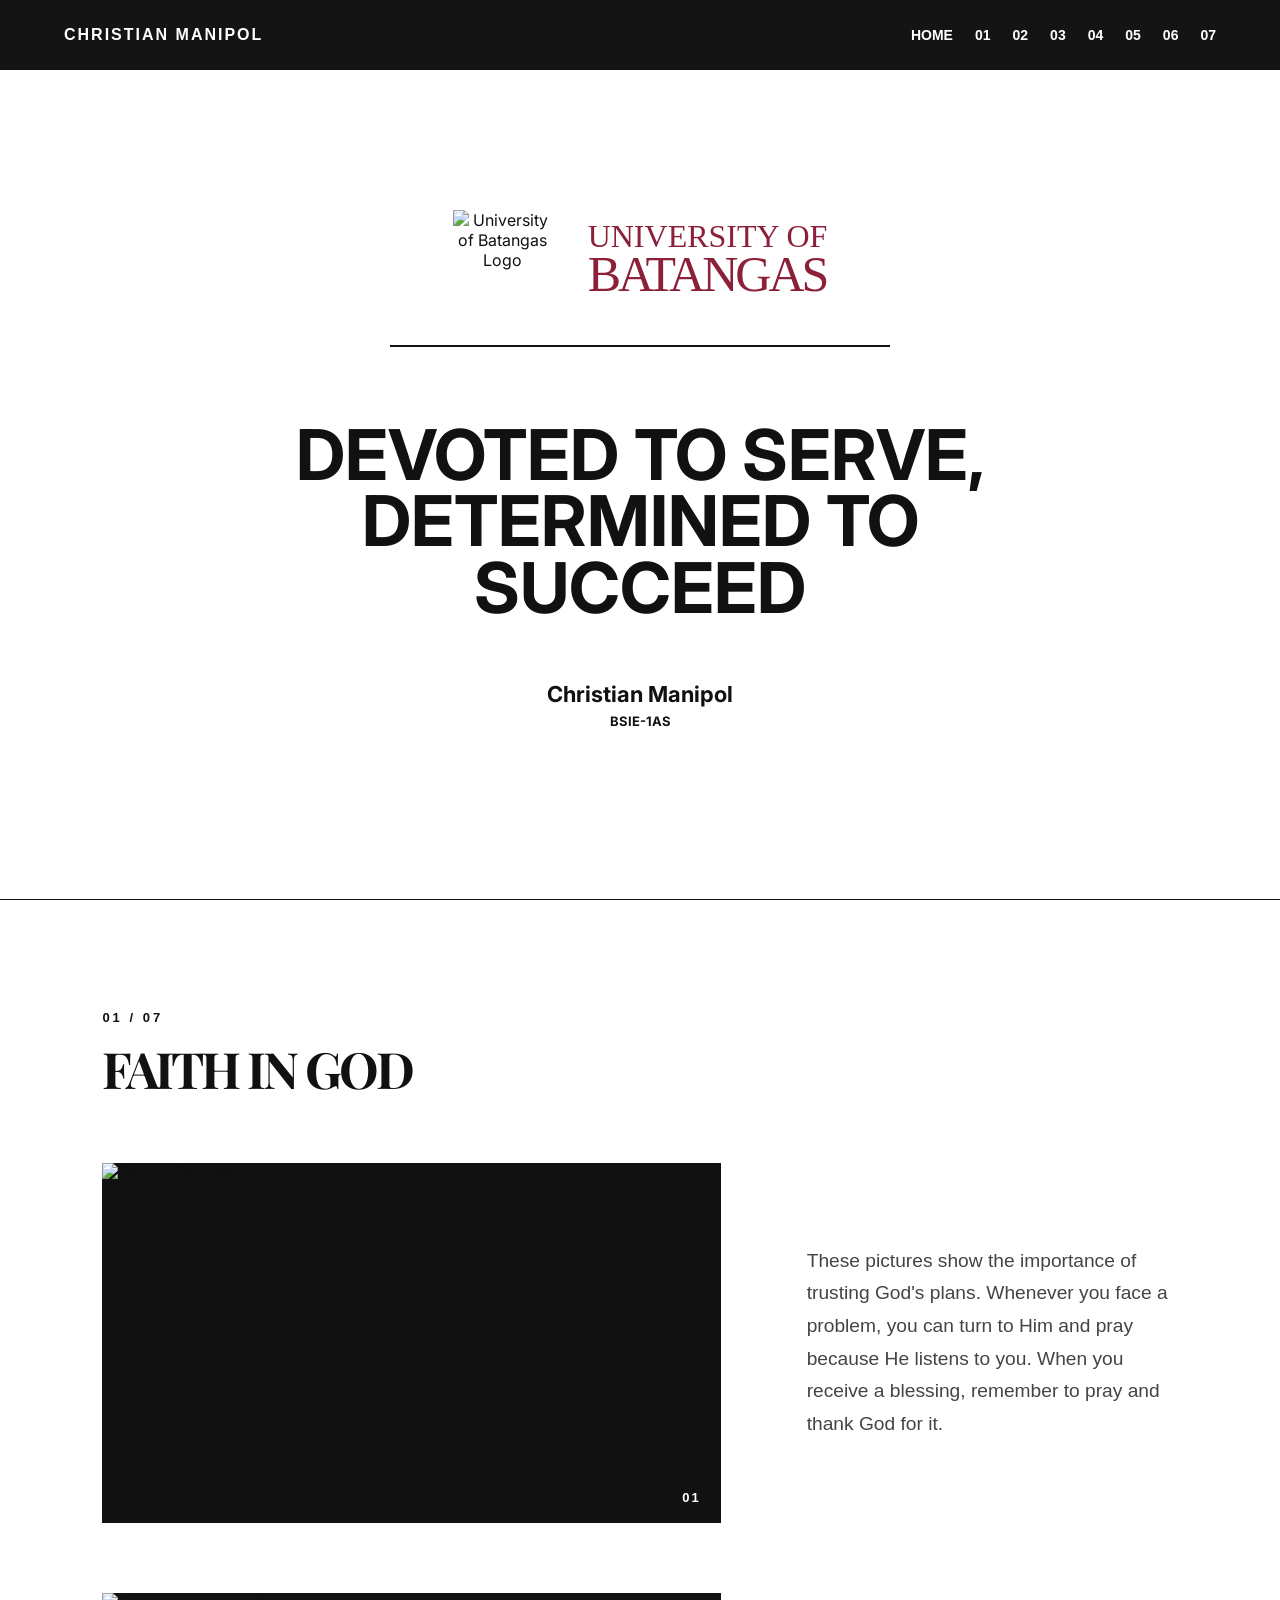
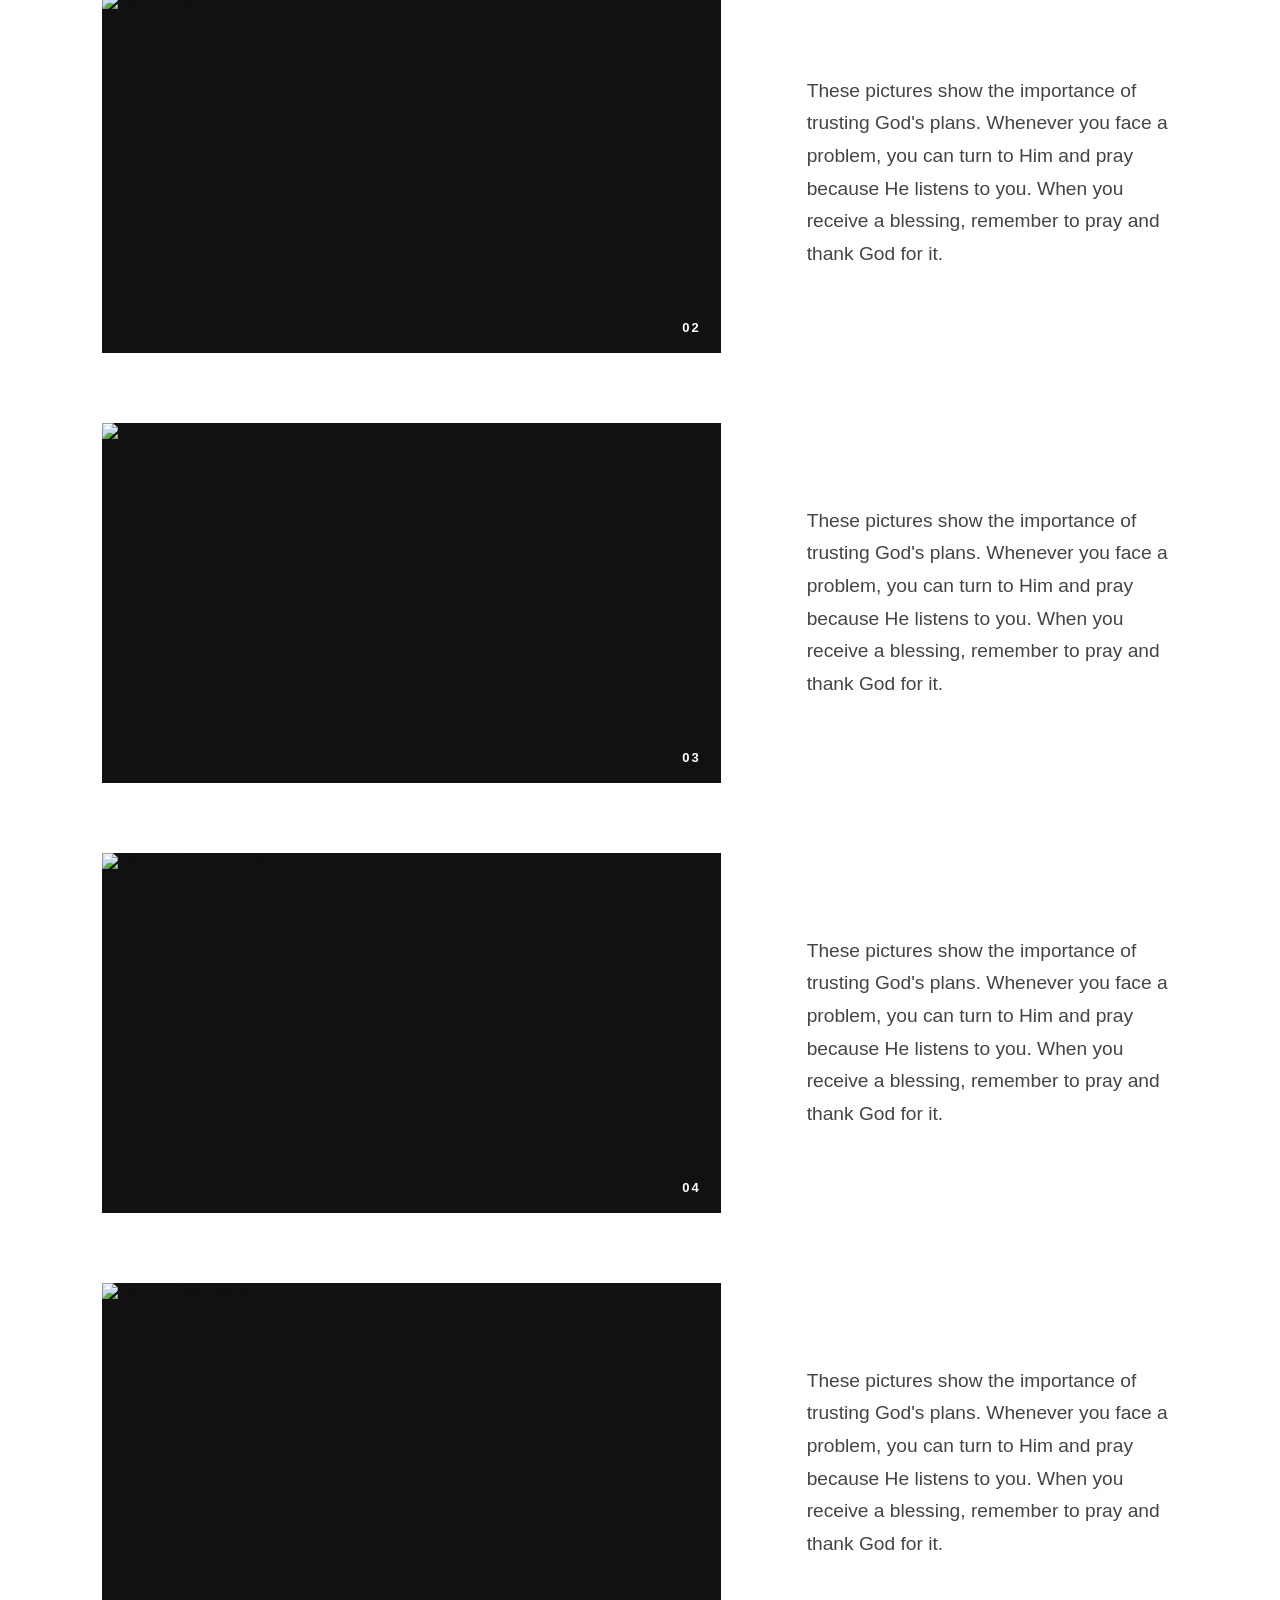
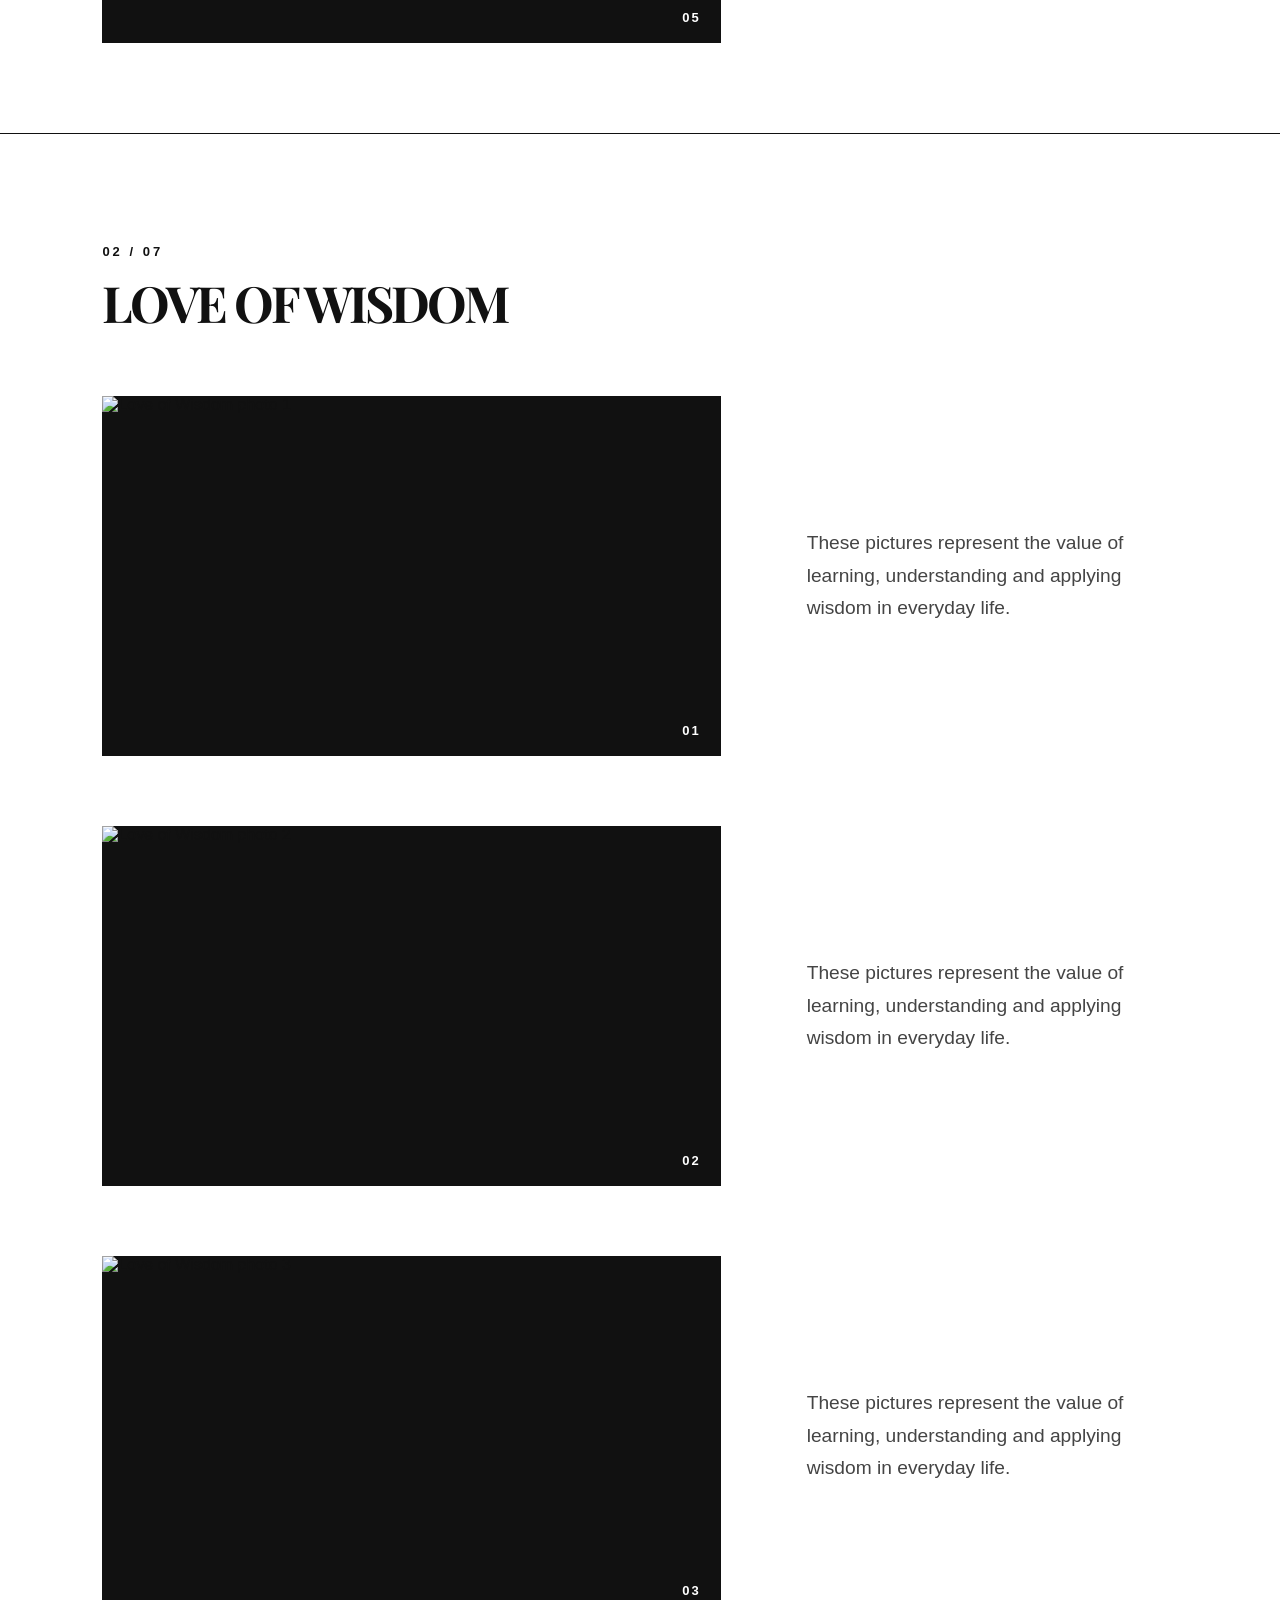
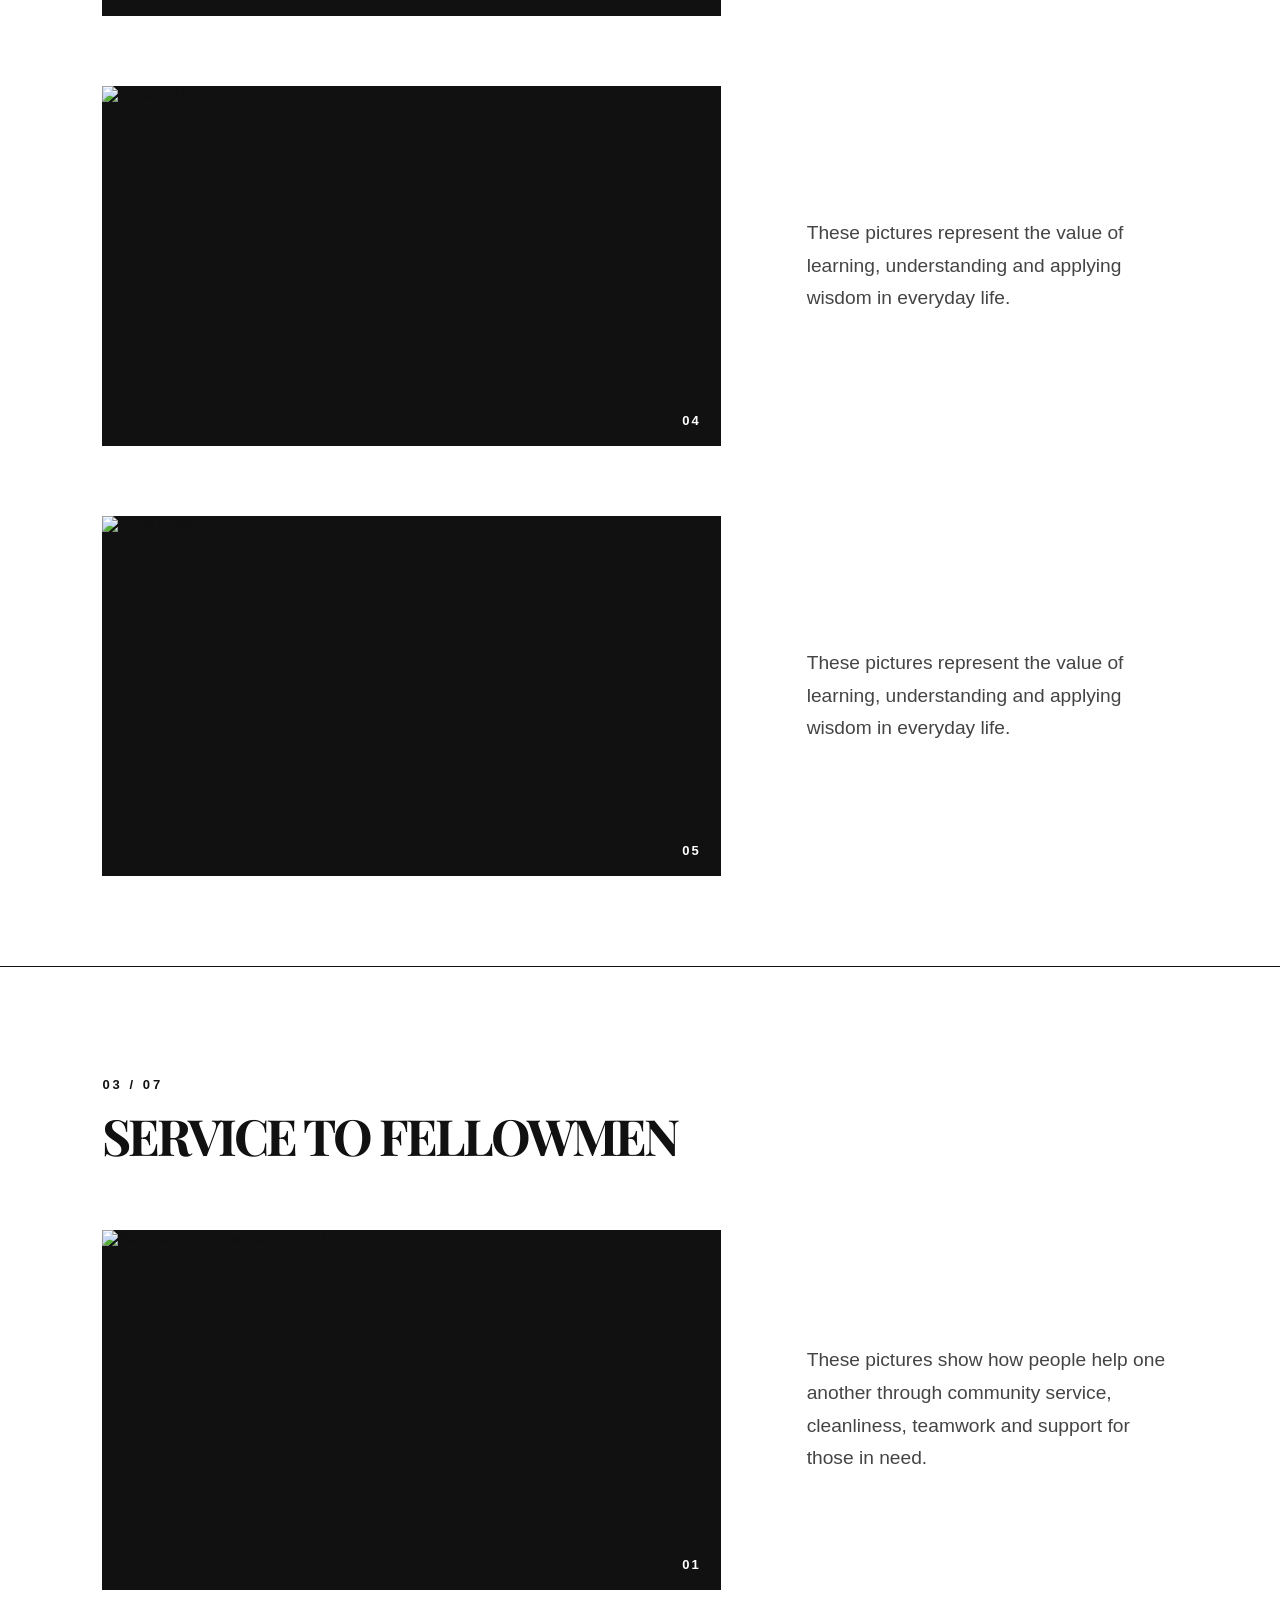
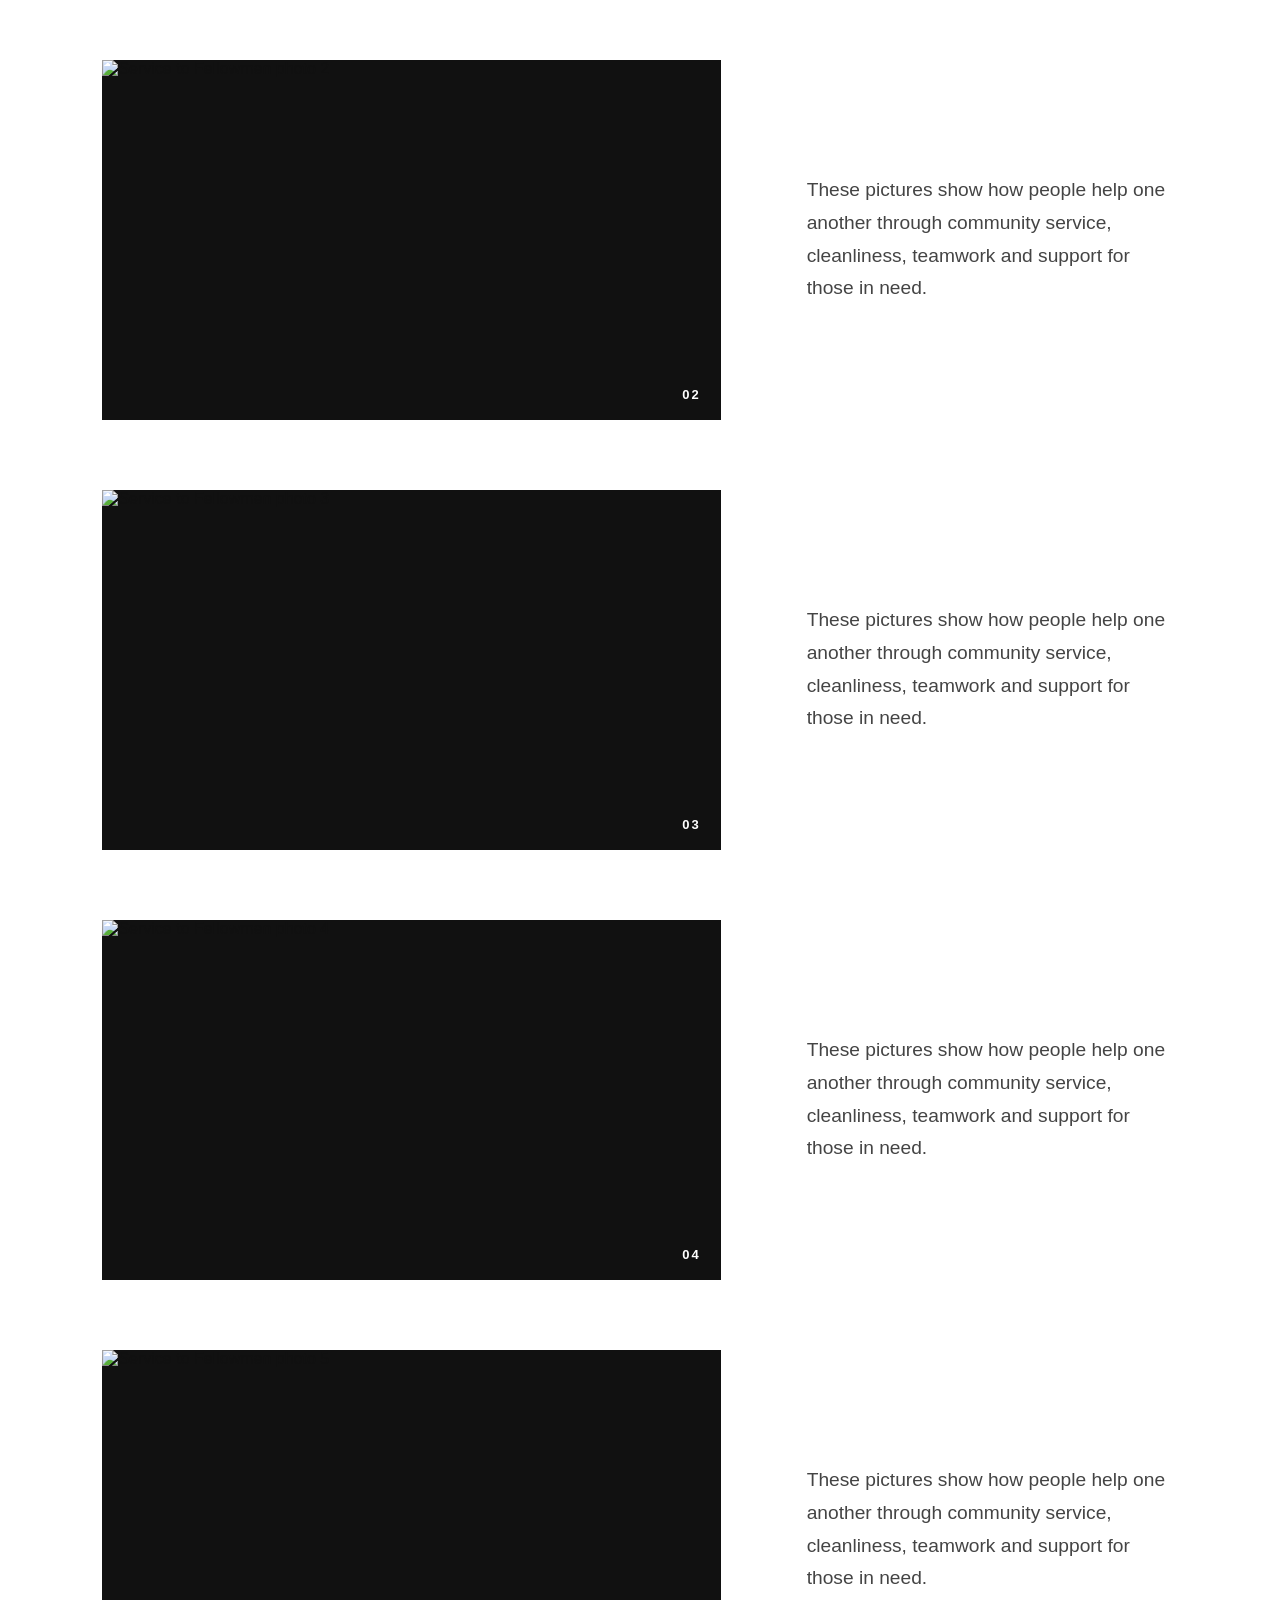
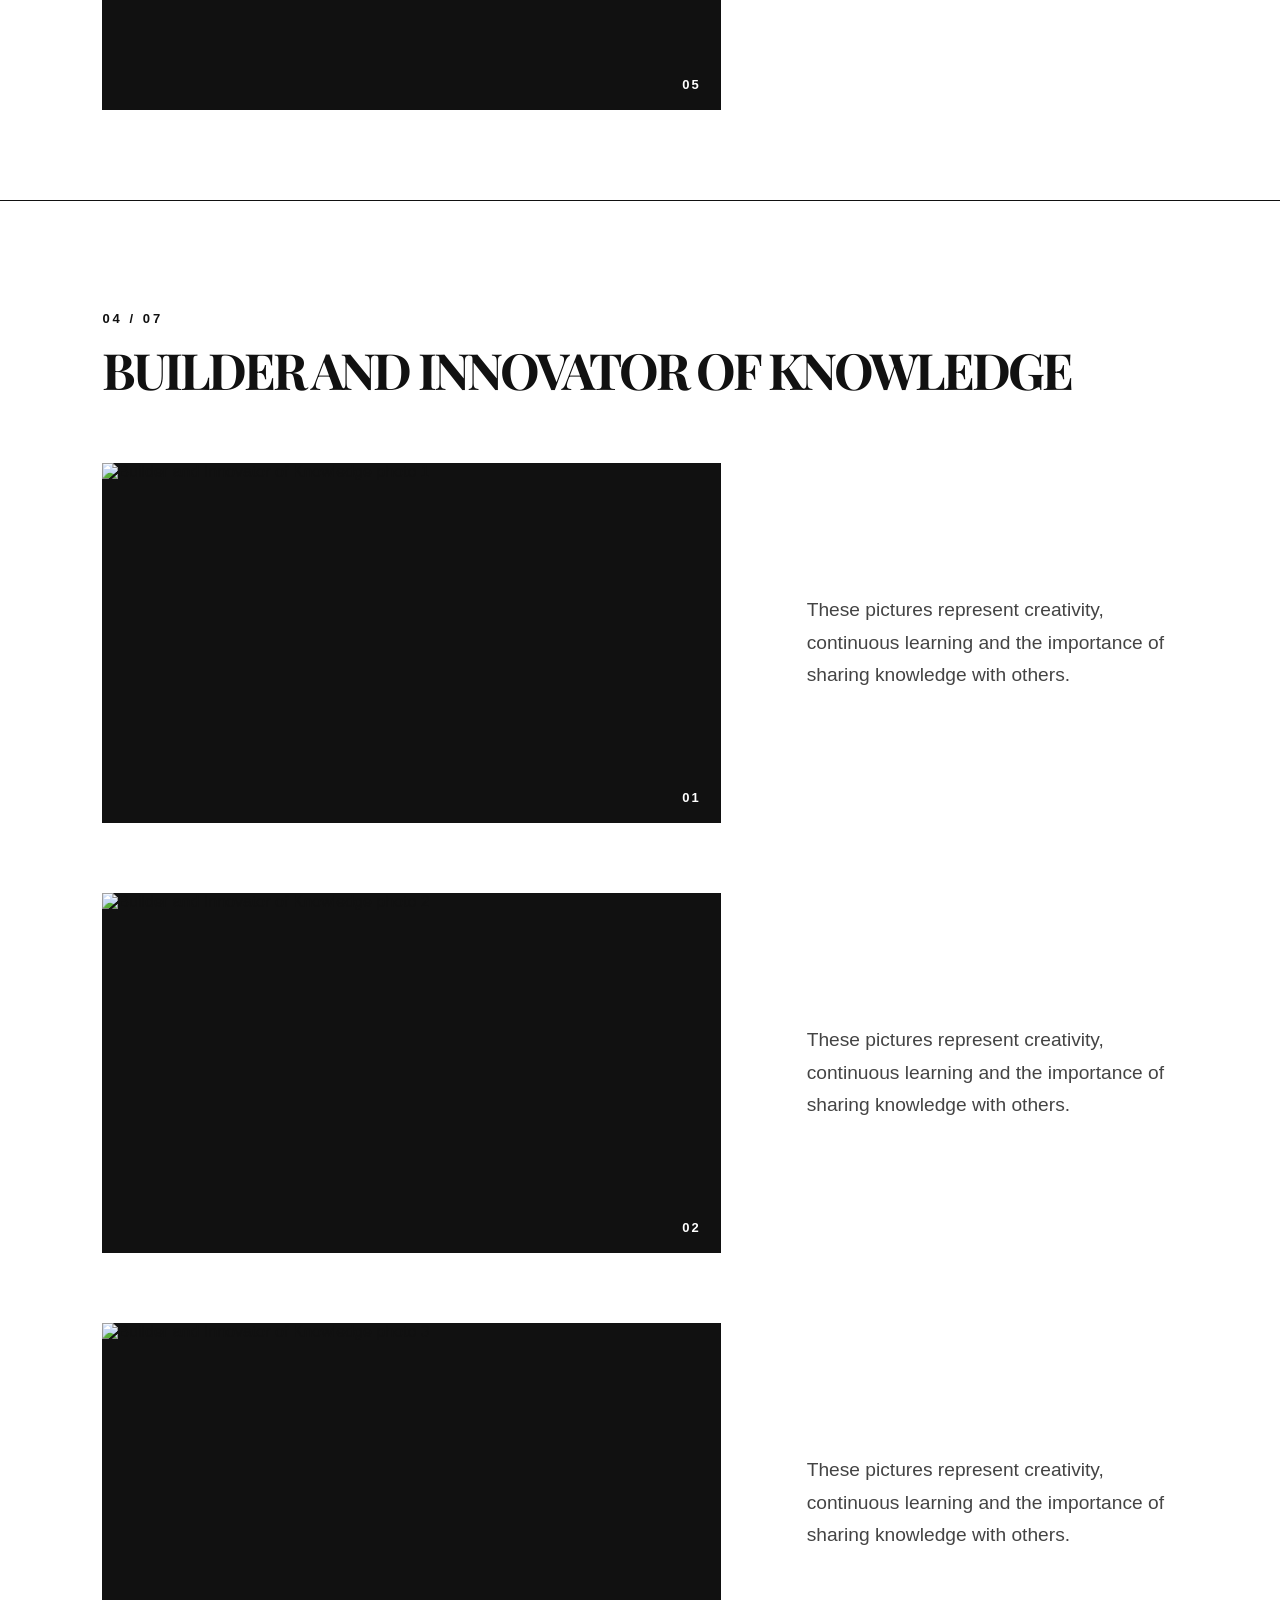
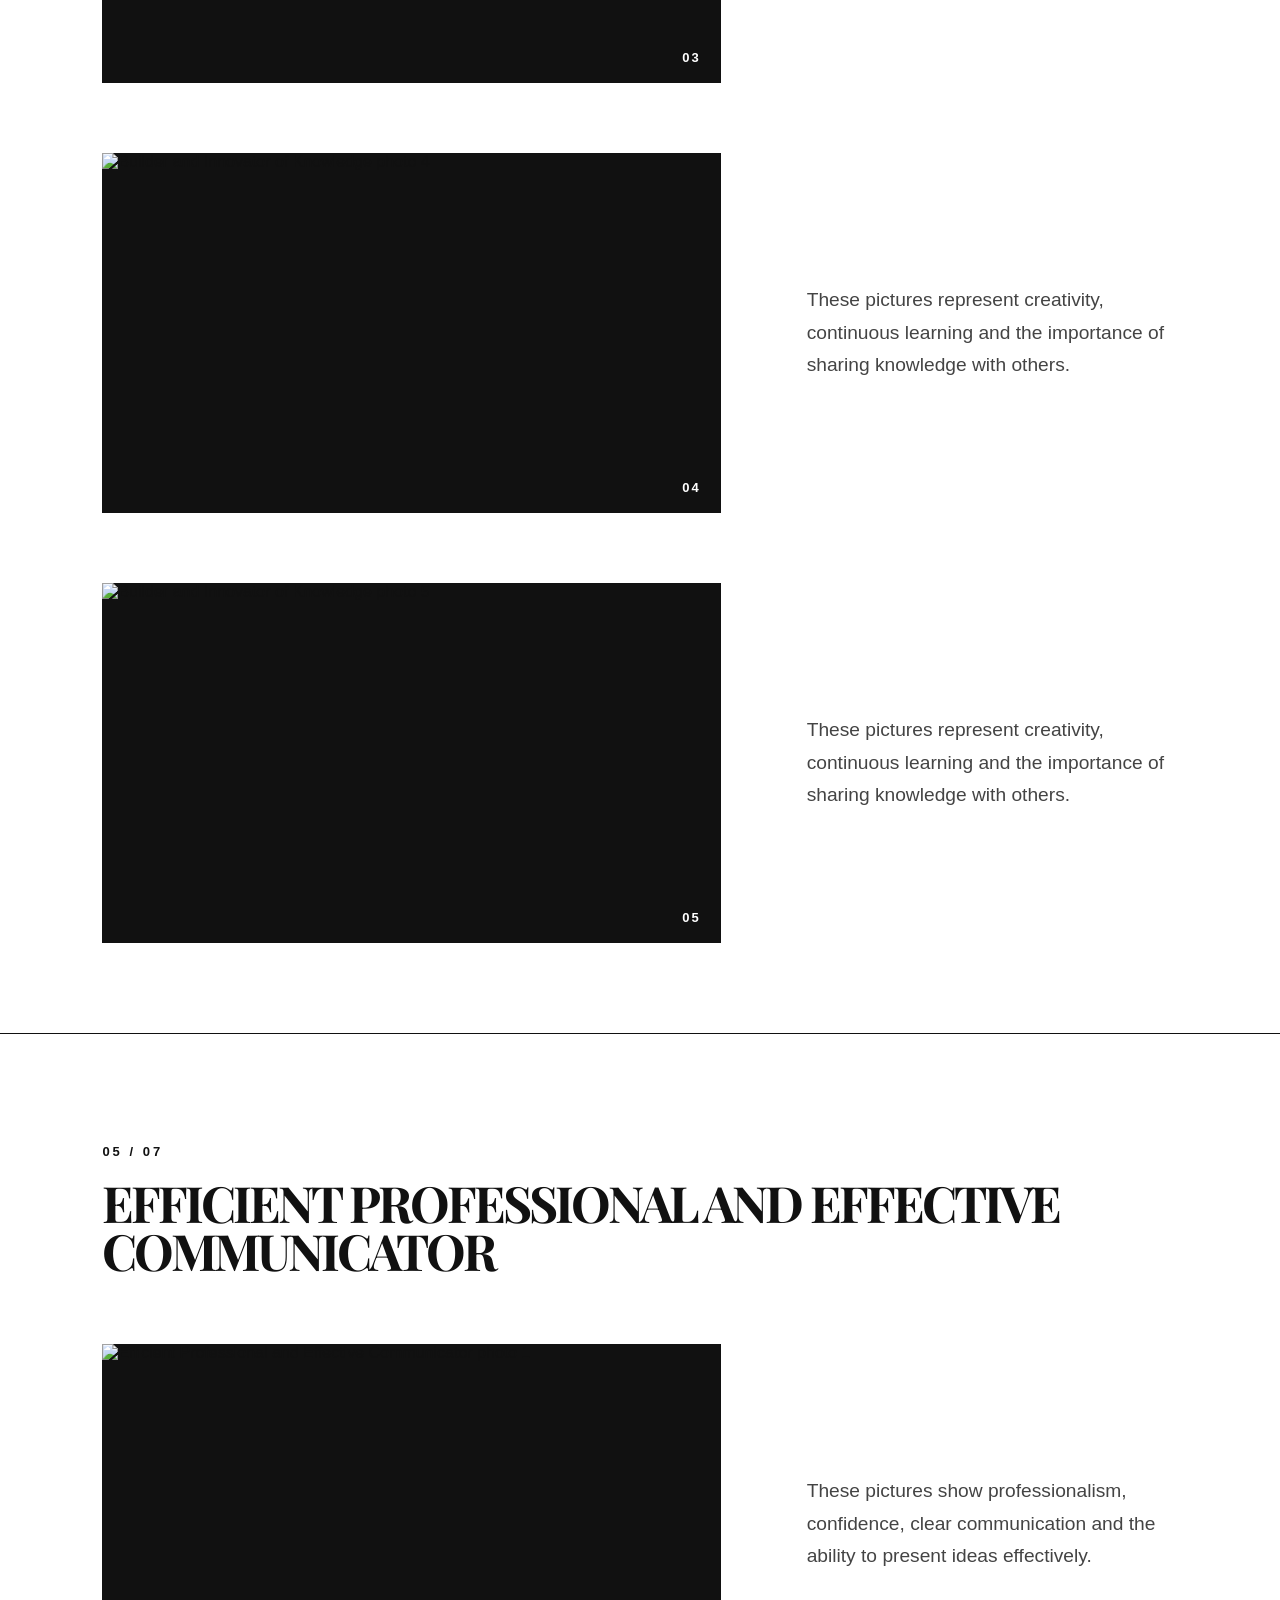
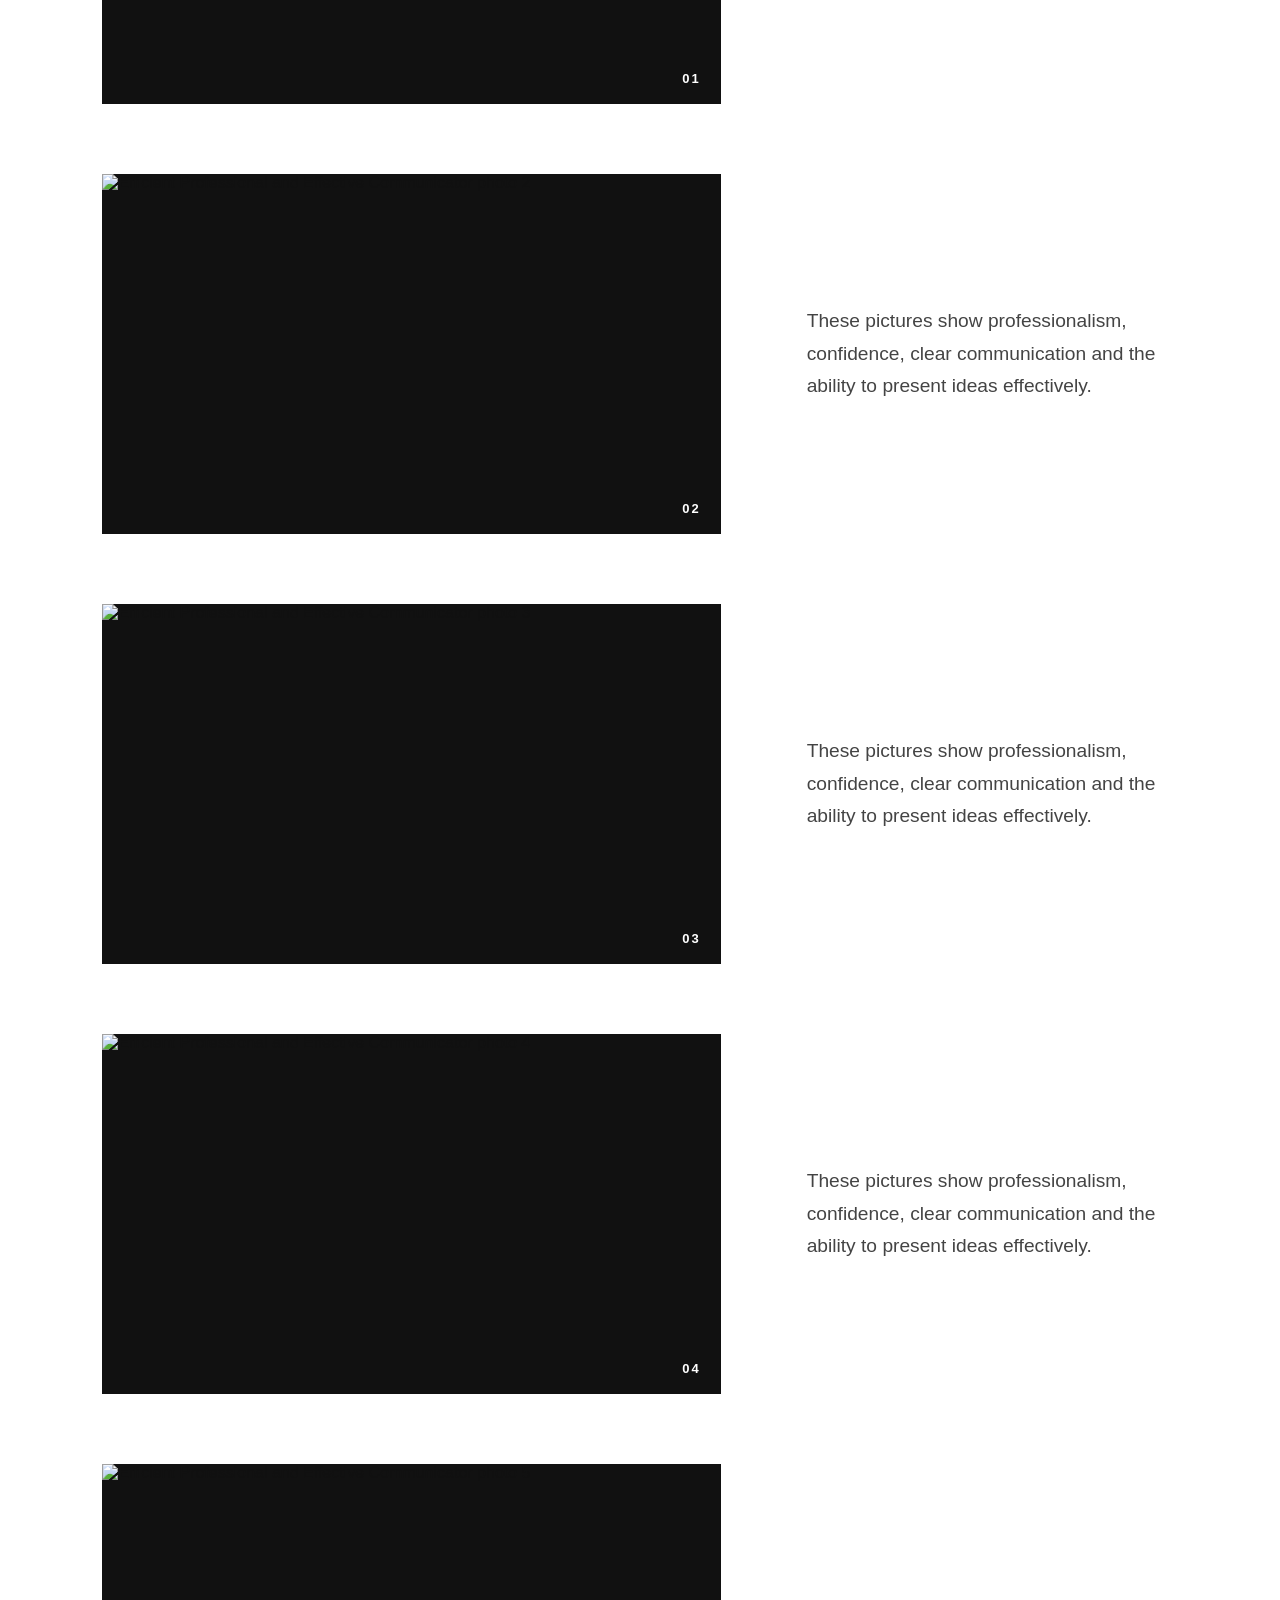
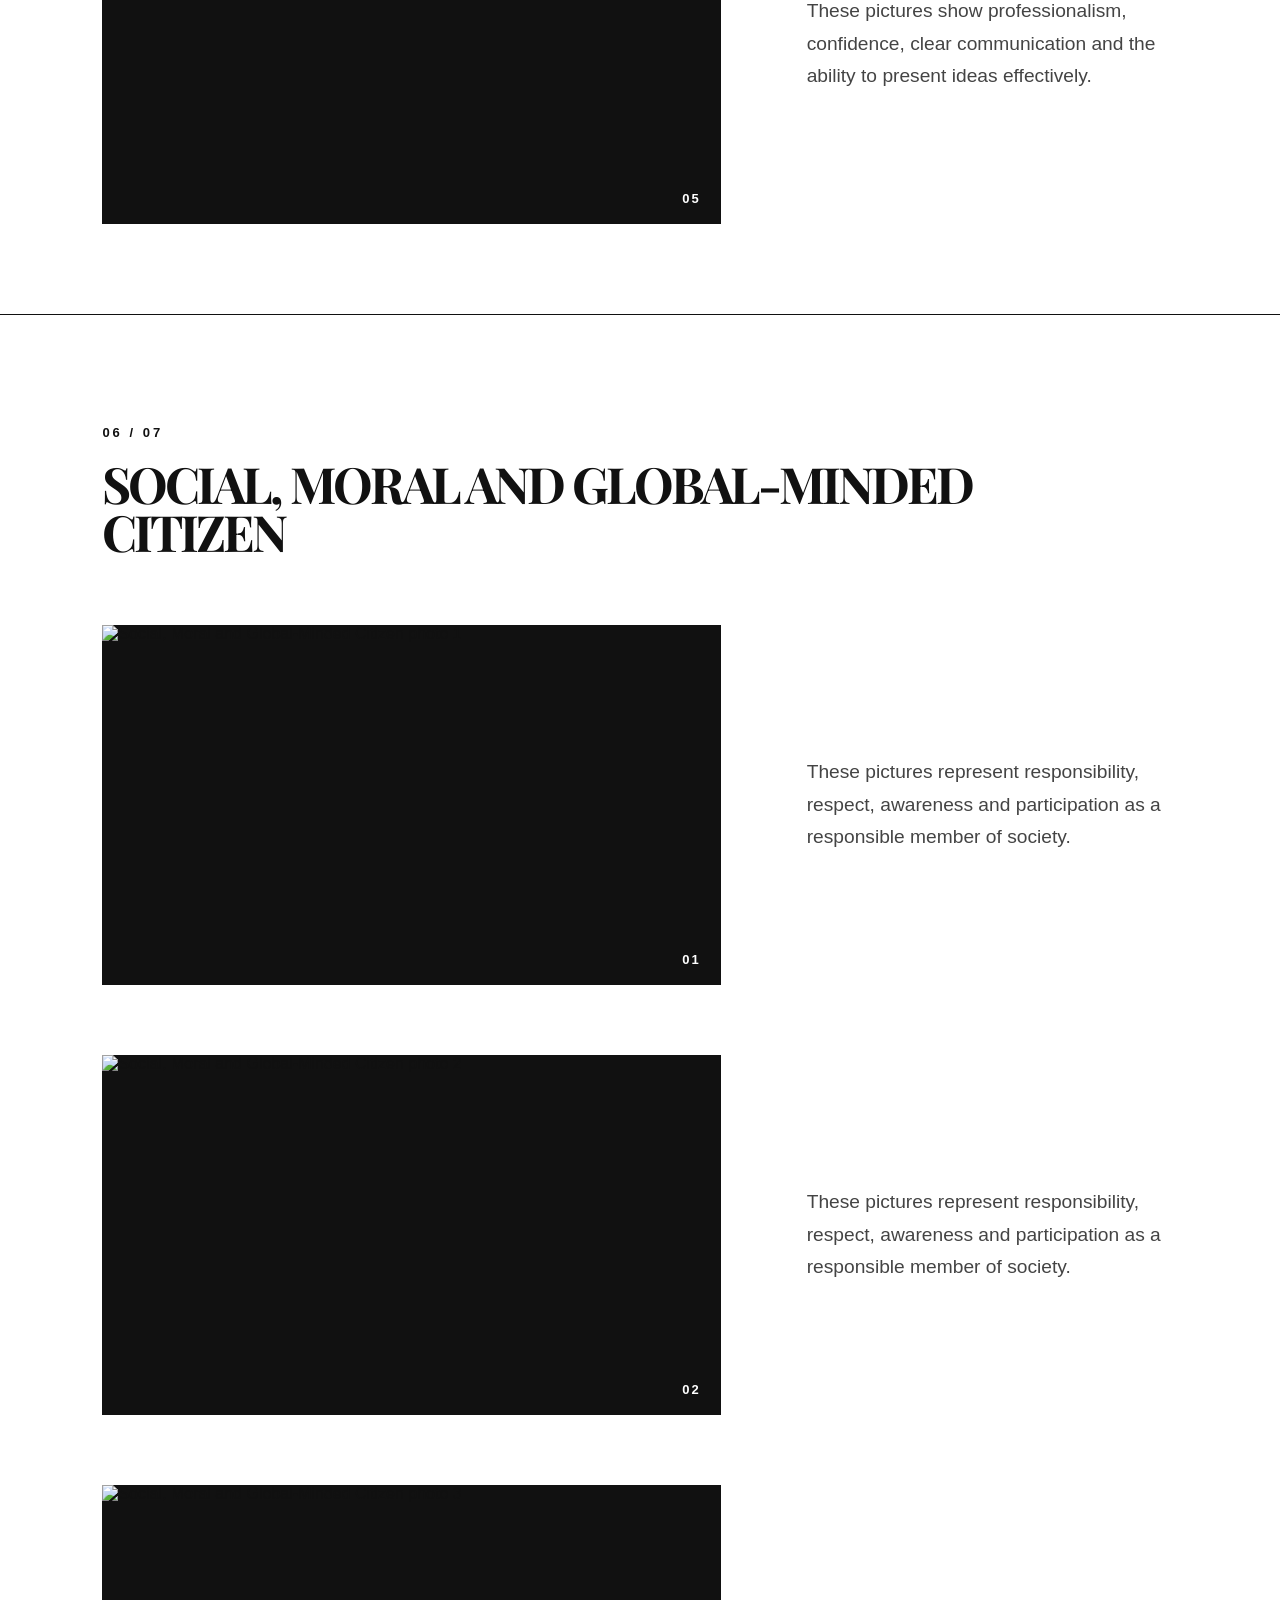
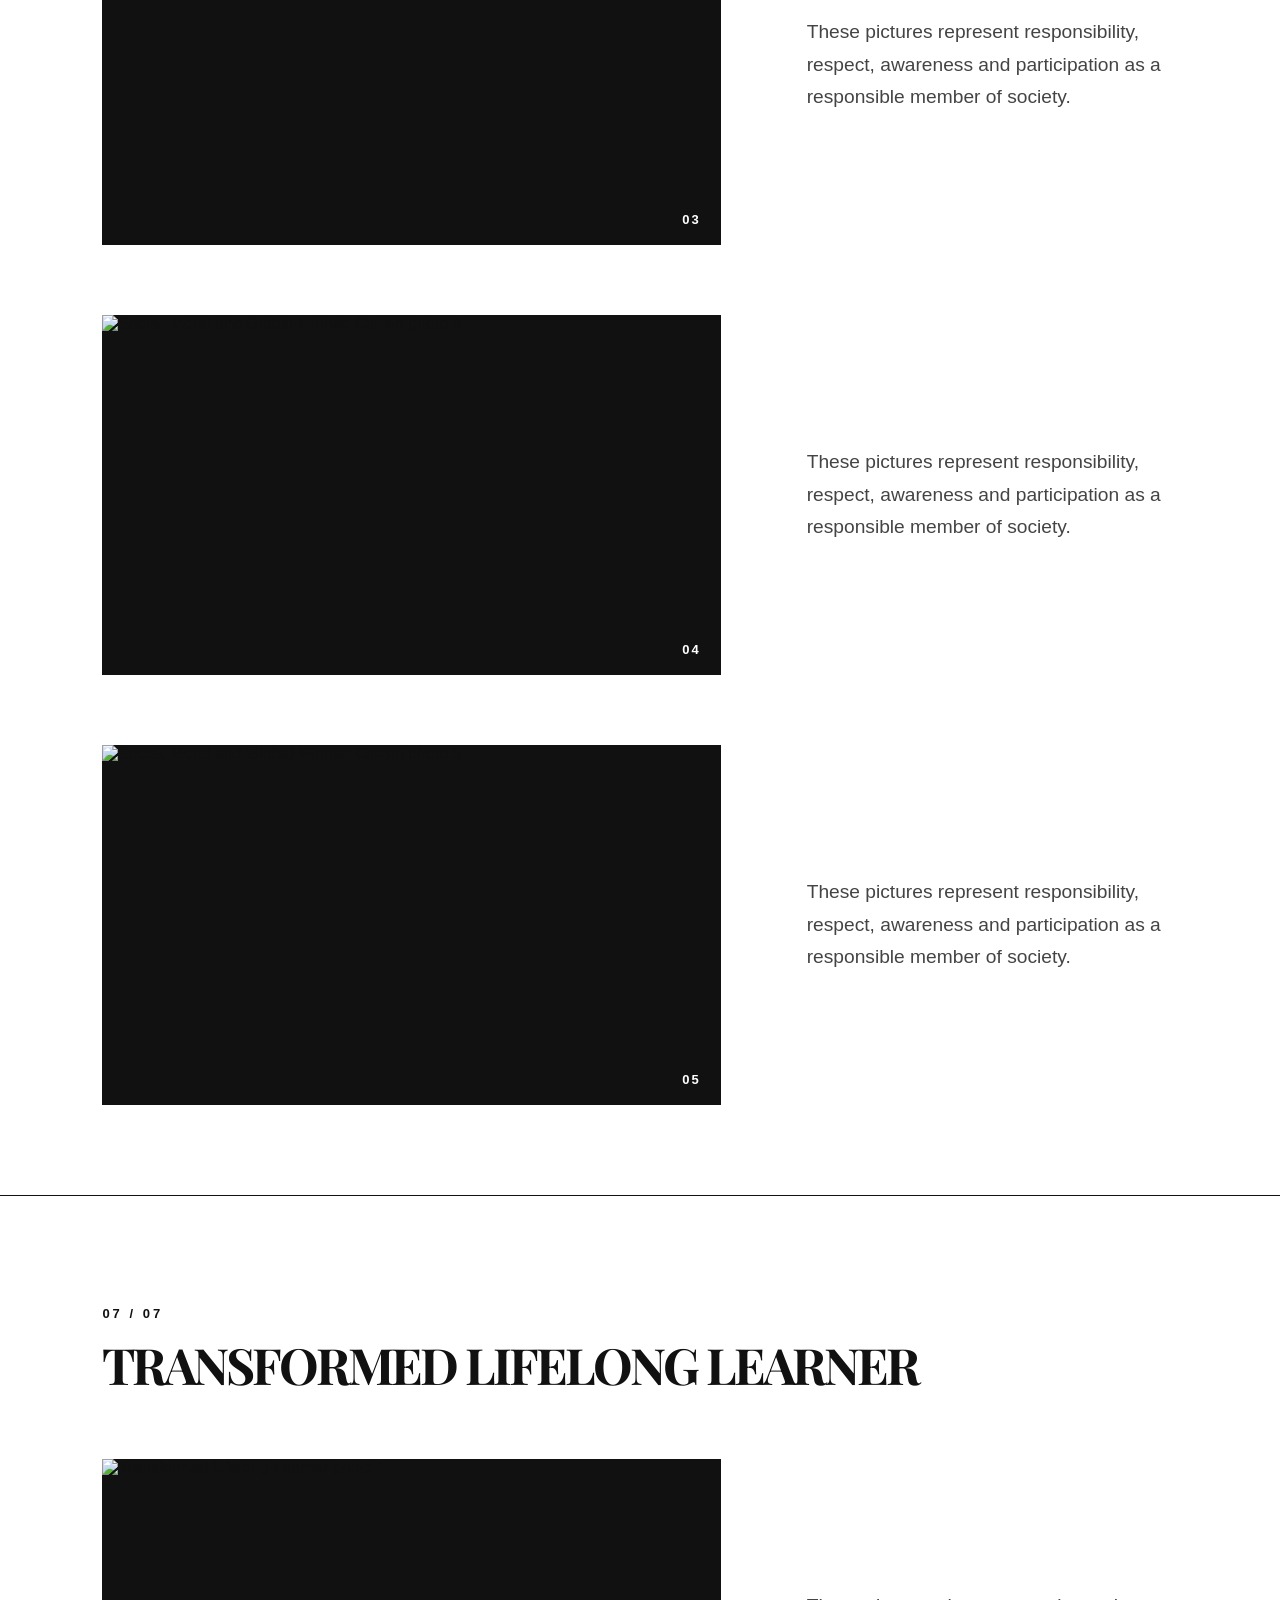
==== index.html @ 1f27281b "Add files via upload" ====
<!DOCTYPE html>
<html lang="en">
<head>
    <meta charset="UTF-8">
    <meta name="viewport" content="width=device-width, initial-scale=1.0">
    <title>Christian Manipol</title>
    <link rel="stylesheet" href="styles.css">
    <link href="https://fonts.googleapis.com/css2?family=Inter:wght@300;400;500;600;700;800&family=Playfair+Display:wght@400;600;700&display=swap" rel="stylesheet">
</head>

<body>
    <nav class="navbar">
        <div class="logo">CHRISTIAN MANIPOL</div>
        <ul class="nav-links">
            <li><a href="#home">HOME</a></li>
            <li><a href="#works">01</a></li>
            <li><a href="#branding">02</a></li>
            <li><a href="#digital">03</a></li>
            <li><a href="#social">04</a></li>
            <li><a href="#posters">05</a></li>
            <li><a href="#photo">06</a></li>
            <li><a href="#final">07</a></li>
        </ul>
    </nav>

    <section class="cover-page" id="home">
        <div class="cover-content">
            <div class="school-brand">
                <img src="https://uploads.onecompiler.io/44xkjdnrb/44xkq8fme/UB%20-%20Copy.png"
                     alt="University of Batangas Logo"
                     class="cover-logo">
                <div class="university-name">
                    <div class="university-of">UNIVERSITY OF</div>
                    <div class="batangas">BATANGAS</div>
                </div>
            </div>

            <div class="cover-line"></div>

            <p class="cover-tagline">DEVOTED TO SERVE, DETERMINED TO SUCCEED</p>
            <h2 class="cover-name">Christian Manipol</h2>
            <p class="cover-course">BSIE-1AS</p>
        </div>
    </section>

    <main id="portfolio"></main>

    <footer>
        <h2>DEVOTED TO SERVE,<br>DETERMINED TO SUCCEED</h2>
        <p>CHRISTIAN MANIPOL · BSIE-1AS</p>
        <p>UNIVERSITY OF BATANGAS</p>
    </footer>

    <script>
        const sections = [
            {
                id: "works",
                number: "01 / 07",
                title: "Faith in God",
                description: "These pictures show the importance of trusting God's plans. Whenever you face a problem, you can turn to Him and pray because He listens to you. When you receive a blessing, remember to pray and thank God for it."
            },
            {
                id: "branding",
                number: "02 / 07",
                title: "Love of Wisdom",
                description: "These pictures represent the value of learning, understanding and applying wisdom in everyday life."
            },
            {
                id: "digital",
                number: "03 / 07",
                title: "Service to Fellowmen",
                description: "These pictures show how people help one another through community service, cleanliness, teamwork and support for those in need."
            },
            {
                id: "social",
                number: "04 / 07",
                title: "Builder and Innovator of Knowledge",
                description: "These pictures represent creativity, continuous learning and the importance of sharing knowledge with others."
            },
            {
                id: "posters",
                number: "05 / 07",
                title: "Efficient Professional and Effective Communicator",
                description: "These pictures show professionalism, confidence, clear communication and the ability to present ideas effectively."
            },
            {
                id: "photo",
                number: "06 / 07",
                title: "Social, Moral and Global-Minded Citizen",
                description: "These pictures represent responsibility, respect, awareness and participation as a responsible member of society."
            },
            {
                id: "final",
                number: "07 / 07",
                title: "Transformed Lifelong Learner",
                description: "These pictures show personal growth, adaptability and the willingness to continue learning throughout life."
            }
        ];

        const imageSets = {
            works: [
                "https://uploads.onecompiler.io/44xkjdnrb/44xkq8fme/FIG.jpg",
                "https://uploads.onecompiler.io/44xkjdnrb/44xkq8fme/FIG2.jpg",
                "https://uploads.onecompiler.io/44xkjdnrb/44xkq8fme/FIG3.jpg",
                "https://uploads.onecompiler.io/44xkjdnrb/44xkq8fme/FIG1.jpg",
                "https://uploads.onecompiler.io/44xkjdnrb/44xkq8fme/FIG4.jpg"            ],
            branding: [
                "https://uploads.onecompiler.io/44xkjdnrb/44xkq8fme/BI3.jpg",
                "https://uploads.onecompiler.io/44xkjdnrb/44xkq8fme/2.jpg",
                "https://uploads.onecompiler.io/44xkjdnrb/44xkq8fme/4.jpg",
                "https://uploads.onecompiler.io/44xkjdnrb/44xkq8fme/BI.jpg",
                "https://uploads.onecompiler.io/44xkjdnrb/44xkq8fme/BI2.jpg"
            ],
            digital: [
                "https://uploads.onecompiler.io/44xkjdnrb/44xkq8fme/STF2.jpg",
                "https://uploads.onecompiler.io/44xkjdnrb/44xkq8fme/STF4.jpg",
                "https://uploads.onecompiler.io/44xkjdnrb/44xkq8fme/STF3.jpg",
                "https://uploads.onecompiler.io/44xkjdnrb/44xkq8fme/STF1.jpg",
                "https://uploads.onecompiler.io/44xkjdnrb/44xkq8fme/STF.jpg"
            ],
            social: [
                "https://uploads.onecompiler.io/44xkjdnrb/44xkq8fme/4.jpg",
                "https://uploads.onecompiler.io/44xkjdnrb/44xkq8fme/2.jpg",
                "https://uploads.onecompiler.io/44xkjdnrb/44xkq8fme/1.jpg",
                "https://uploads.onecompiler.io/44xkjdnrb/44xkq8fme/EPEC1.jpg",
                "https://uploads.onecompiler.io/44xkjdnrb/44xkq8fme/EPEC2.jpg"
            ],
            posters: [
                "https://uploads.onecompiler.io/44xkjdnrb/44xkq8fme/2.jpg",
                "https://uploads.onecompiler.io/44xkjdnrb/44xkq8fme/3.jpg",
                "https://uploads.onecompiler.io/44xkjdnrb/44xkq8fme/6.jpg",
                "https://uploads.onecompiler.io/44xkjdnrb/44xkq8fme/4.jpg",
                "https://uploads.onecompiler.io/44xkjdnrb/44xkq8fme/BI.jpg"
            ],
            photo: [
                "https://uploads.onecompiler.io/44xkjdnrb/44xkq8fme/EPEC2.jpg",
                "https://uploads.onecompiler.io/44xkjdnrb/44xkq8fme/1.jpg",
                "https://uploads.onecompiler.io/44xkjdnrb/44xkq8fme/2.jpg",
                "https://uploads.onecompiler.io/44xkjdnrb/44xkq8fme/6.jpg",
                "https://uploads.onecompiler.io/44xkjdnrb/44xkq8fme/BI.jpg"
            ],
            final: [
                "https://uploads.onecompiler.io/44xkjdnrb/44xkq8fme/EPEC1.jpg",
                "https://uploads.onecompiler.io/44xkjdnrb/44xkq8fme/BI2.jpg",
                "https://uploads.onecompiler.io/44xkjdnrb/44xkq8fme/EPEC2.jpg",
                "https://uploads.onecompiler.io/44xkjdnrb/44xkq8fme/BI4.jpg",
                "https://uploads.onecompiler.io/44xkjdnrb/44xkq8fme/1.jpg"
            ]
        };

        const portfolio = document.getElementById("portfolio");

        sections.forEach(section => {
            const portfolioSection = document.createElement("section");
            portfolioSection.className = "portfolio-section";
            portfolioSection.id = section.id;

            const projects = imageSets[section.id].map((image, index) => `
                <article class="project-row">
                    <div class="project-image">
                        <img src="${image}" alt="${section.title} photo ${index + 1}">
                        <span class="project-number">${String(index + 1).padStart(2, "0")}</span>
                    </div>

                    <div class="project-description">
                        <p>${section.description}</p>
                    </div>
                </article>
            `).join("");

            portfolioSection.innerHTML = `
                <header class="section-header">
                    <div class="section-number">${section.number}</div>
                    <h1 class="section-title">${section.title}</h1>
                </header>
                <div class="project-list">${projects}</div>
            `;

            portfolio.appendChild(portfolioSection);
        });

        const animatedElements = document.querySelectorAll(
            ".cover-page, .portfolio-section, footer"
        );

        const observer = new IntersectionObserver(entries => {
            entries.forEach(entry => {
                entry.target.classList.toggle("show", entry.isIntersecting);
            });
        }, { threshold: 0.15 });

        animatedElements.forEach(element => observer.observe(element));
    </script>
</body>
</html>
---- styles.css ----
* {
    box-sizing: border-box;
    margin: 0;
    padding: 0;
}

html {
    scroll-behavior: smooth;
}

body {
    font-family: "Trebuchet MS", Arial, sans-serif;
    background: #fff;
    color: #111;
    overflow-x: hidden;
}

.navbar {
    position: fixed;
    top: 0;
    left: 0;
    z-index: 10;
    width: 100%;
    min-height: 70px;
    padding: 0 5%;
    display: flex;
    justify-content: space-between;
    align-items: center;
    background: rgba(0, 0, 0, 0.92);
    border-bottom: 1px solid #111;
}

.logo {
    font-size: 16px;
    font-weight: 700;
    letter-spacing: 2px;
    color: #fff;
}

.nav-links {
    display: flex;
    gap: 22px;
    list-style: none;
}

.nav-links a {
    color: #ffffff;
    text-decoration: none;
    font-size: 14px;
    font-weight: 700;
    transition: opacity .3s ease;
}

.nav-links a:hover {
    opacity: .45;
}

.cover-page {
    min-height: 100vh;
    display: grid;
    place-items: center;
    padding: 100px 30px 60px;
    text-align: center;
    border-bottom: 1px solid #111;
    opacity: 0;
    transform: translateY(35px);
    transition: opacity .8s ease, transform .8s ease;
    font-family: "Inter", Arial, sans-serif;
}

.cover-page.show,
.portfolio-section.show,
footer.show {
    opacity: 1;
    transform: translateY(0);
}

.cover-content {
    display: flex;
    flex-direction: column;
    align-items: center;
}

.school-brand {
    display: flex;
    align-items: center;
    gap: 35px;
}

.cover-logo {
    width: 100px;
    height: 100px;
    object-fit: contain;
    transition: transform .5s ease;
}

.cover-logo:hover {
    transform: scale(1.06) rotate(2deg);
}

.university-name {
    font-family: "Times New Roman", serif;
    text-align: left;
    text-transform: uppercase;
    line-height: .95;
    color: #8c2038;
}

.university-of {
    font-size: clamp(22px, 3vw, 32px);
}

.batangas {
    font-size: clamp(34px, 5vw, 50px);
    letter-spacing: -3px;
}

.cover-line {
    width: min(500px, 80vw);
    height: 2px;
    margin: 35px auto 25px;
    background: #111;
}

.cover-tagline {
    max-width: 900px;
    margin: 50px 0 60px;
    font-size: clamp(28px, 6vw, 70px);
    line-height: .95;
    font-weight: 700;
}

.cover-name {
    font-size: 22px;
}

.cover-course {
    margin-top: 6px;
    font-size: 13px;
    font-weight: 700;
}

.portfolio-section {
    padding: 110px 8% 90px;
    border-bottom: 1px solid #111;
    scroll-margin-top: 70px;
    opacity: 0;
    transform: translateY(35px);
    transition: opacity .8s ease, transform .8s ease;
}

.section-header {
    margin-bottom: 70px;
}

.section-number {
    margin-bottom: 20px;
    font-size: 13px;
    font-weight: 700;
    letter-spacing: 3px;
}

.section-title {
    max-width: 1000px;
    font-family: "Playfair Display", Georgia, serif;
    font-size: clamp(32px, 7vw, 50px);
    line-height: .95;
    text-transform: uppercase;
    letter-spacing: -3px;
}

.project-list {
    display: flex;
    flex-direction: column;
    gap: 70px;
}

.project-row,
.project-row:nth-child(even) {
    display: grid;
    grid-template-columns: minmax(300px, 1.25fr) minmax(260px, .75fr);
    align-items: center;
    gap: 8%;
    min-height: 360px;
}

.project-row .project-image,
.project-row:nth-child(even) .project-image {
    order: 1;
}

.project-row .project-description,
.project-row:nth-child(even) .project-description {
    order: 2;
}

.project-image {
    position: relative;
    height: 360px;
    overflow: hidden;
    background: #111;
}

.project-image img {
    display: block;
    width: 100%;
    height: 100%;
    object-fit: cover;
    transition: transform .7s ease, filter .7s ease;
}

.project-image:hover img {
    transform: scale(1.06);
    filter: brightness(.8);
}

.project-number {
    position: absolute;
    right: 20px;
    bottom: 18px;
    color: #fff;
    font-size: 13px;
    font-weight: 700;
    letter-spacing: 2px;
}

.project-description h2 {
    margin-bottom: 20px;
    font-size: clamp(24px, 3vw, 42px);
    font-weight: 600;
}

.project-description p {
    max-width: 520px;
    font-size: clamp(15px, 1.5vw, 20px);
    line-height: 1.7;
    color: #444;
}

footer {
    min-height: 55vh;
    padding: 50px 20px;
    display: flex;
    flex-direction: column;
    justify-content: center;
    align-items: center;
    gap: 18px;
    color: white;
    text-align: center;
    background: #111;
    opacity: 0;
    transform: translateY(30px);
    transition: opacity .8s ease, transform .8s ease;
}

footer h2 {
    margin-bottom: 25px;
    font-size: clamp(40px, 8vw, 100px);
    line-height: 1;
    letter-spacing: -3px;
}

footer p {
    font-size: 11px;
    letter-spacing: 3px;
}

@media (max-width: 800px) {
    .navbar {
        min-height: 60px;
        padding: 0 20px;
    }

    .logo {
        font-size: 12px;
    }

    .nav-links {
        display: none;
    }

    .school-brand {
        flex-direction: column;
        gap: 20px;
    }

    .university-name {
        text-align: center;
    }

    .cover-logo {
        width: 140px;
        height: 140px;
    }

    .portfolio-section {
        padding: 90px 20px 60px;
    }

    .section-header {
        margin-bottom: 45px;
    }

    .section-title {
        font-size: clamp(36px, 12vw, 65px);
        letter-spacing: -2px;
    }

    .project-list {
        gap: 55px;
    }

    .project-row,
    .project-row:nth-child(even) {
        display: flex;
        flex-direction: column;
        align-items: stretch;
        gap: 25px;
        min-height: auto;
    }

    .project-row .project-image,
    .project-row:nth-child(even) .project-image {
        order: 1;
    }

    .project-row .project-description,
    .project-row:nth-child(even) .project-description {
        order: 2;
    }

    .project-image {
        height: 280px;
    }

    .project-description p {
        font-size: 15px;
        line-height: 1.6;
    }

    footer h2 {
        font-size: clamp(38px, 12vw, 70px);
    }
}

@media (prefers-reduced-motion: reduce) {
    *,
    *::before,
    *::after {
        scroll-behavior: auto !important;
        transition: none !important;
        animation: none !important;
    }

    .cover-page,
    .portfolio-section,
    footer {
        opacity: 1;
        transform: none;
    }
}
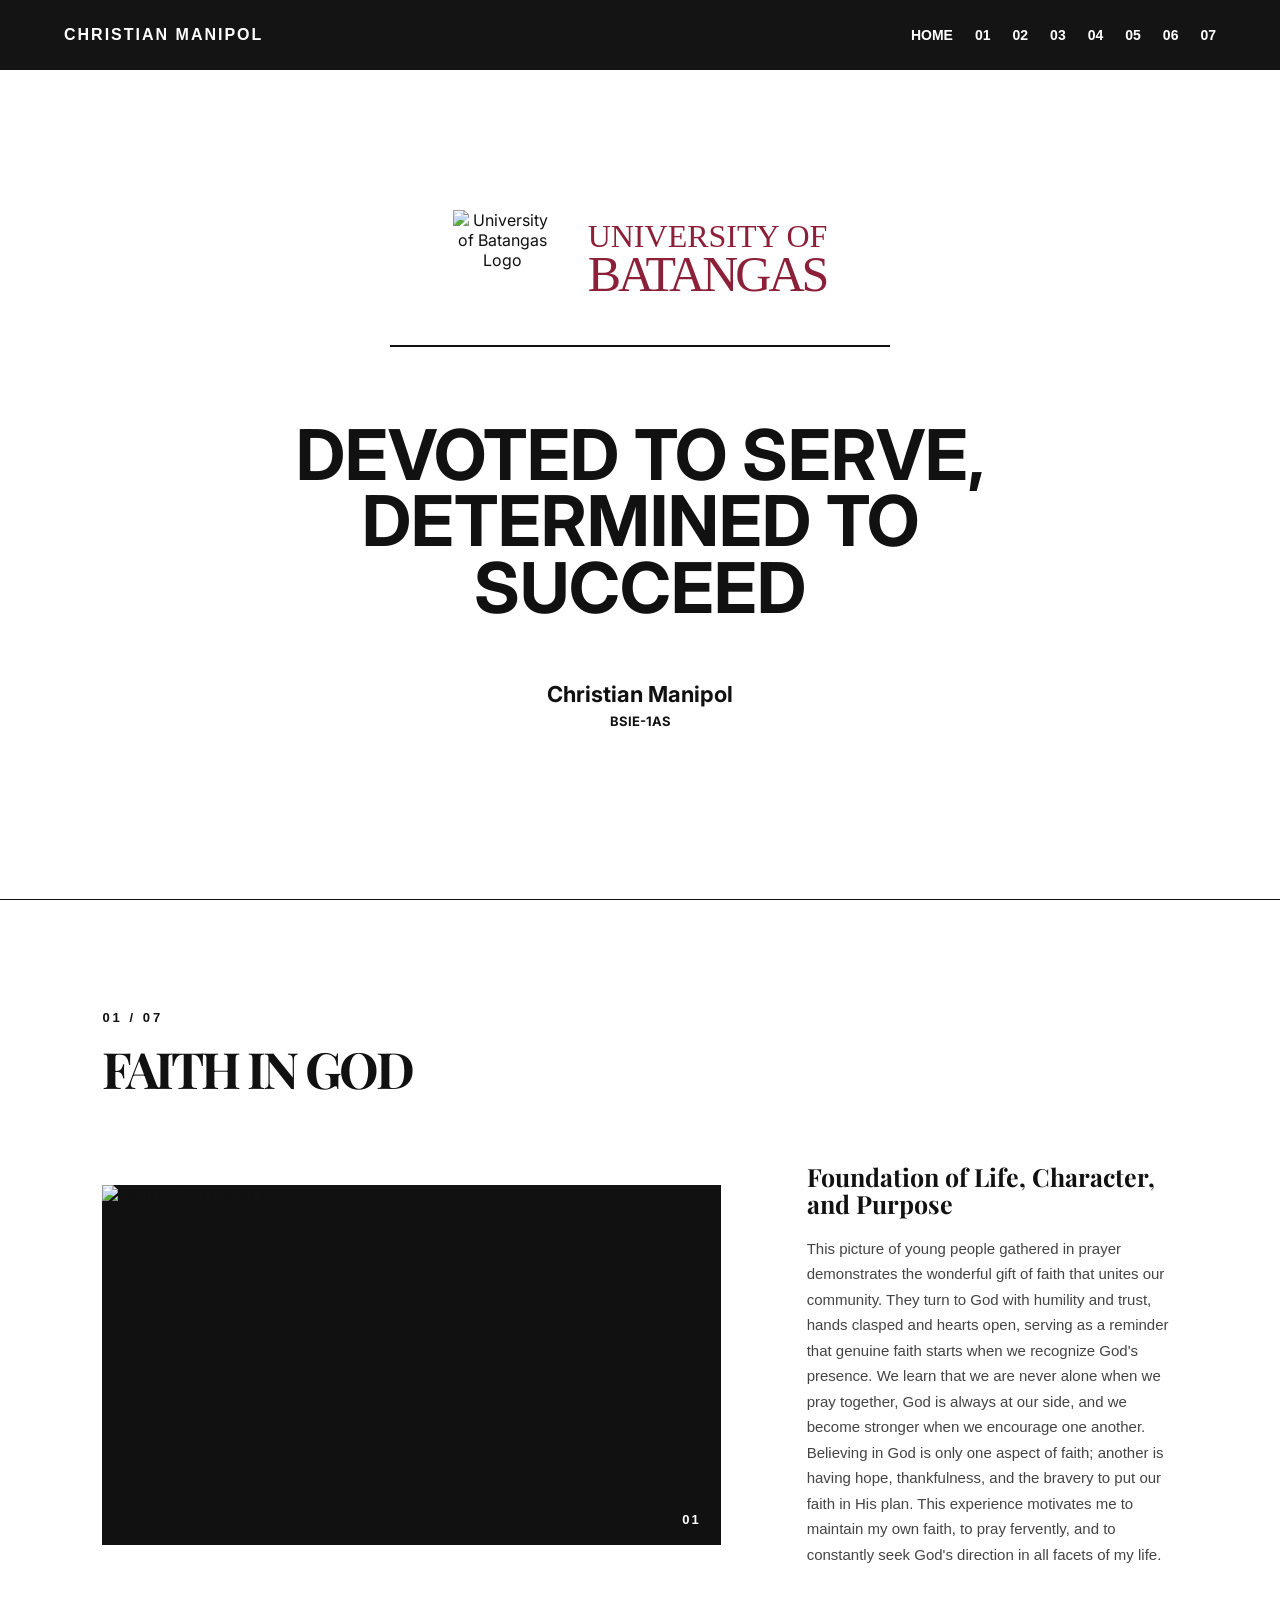
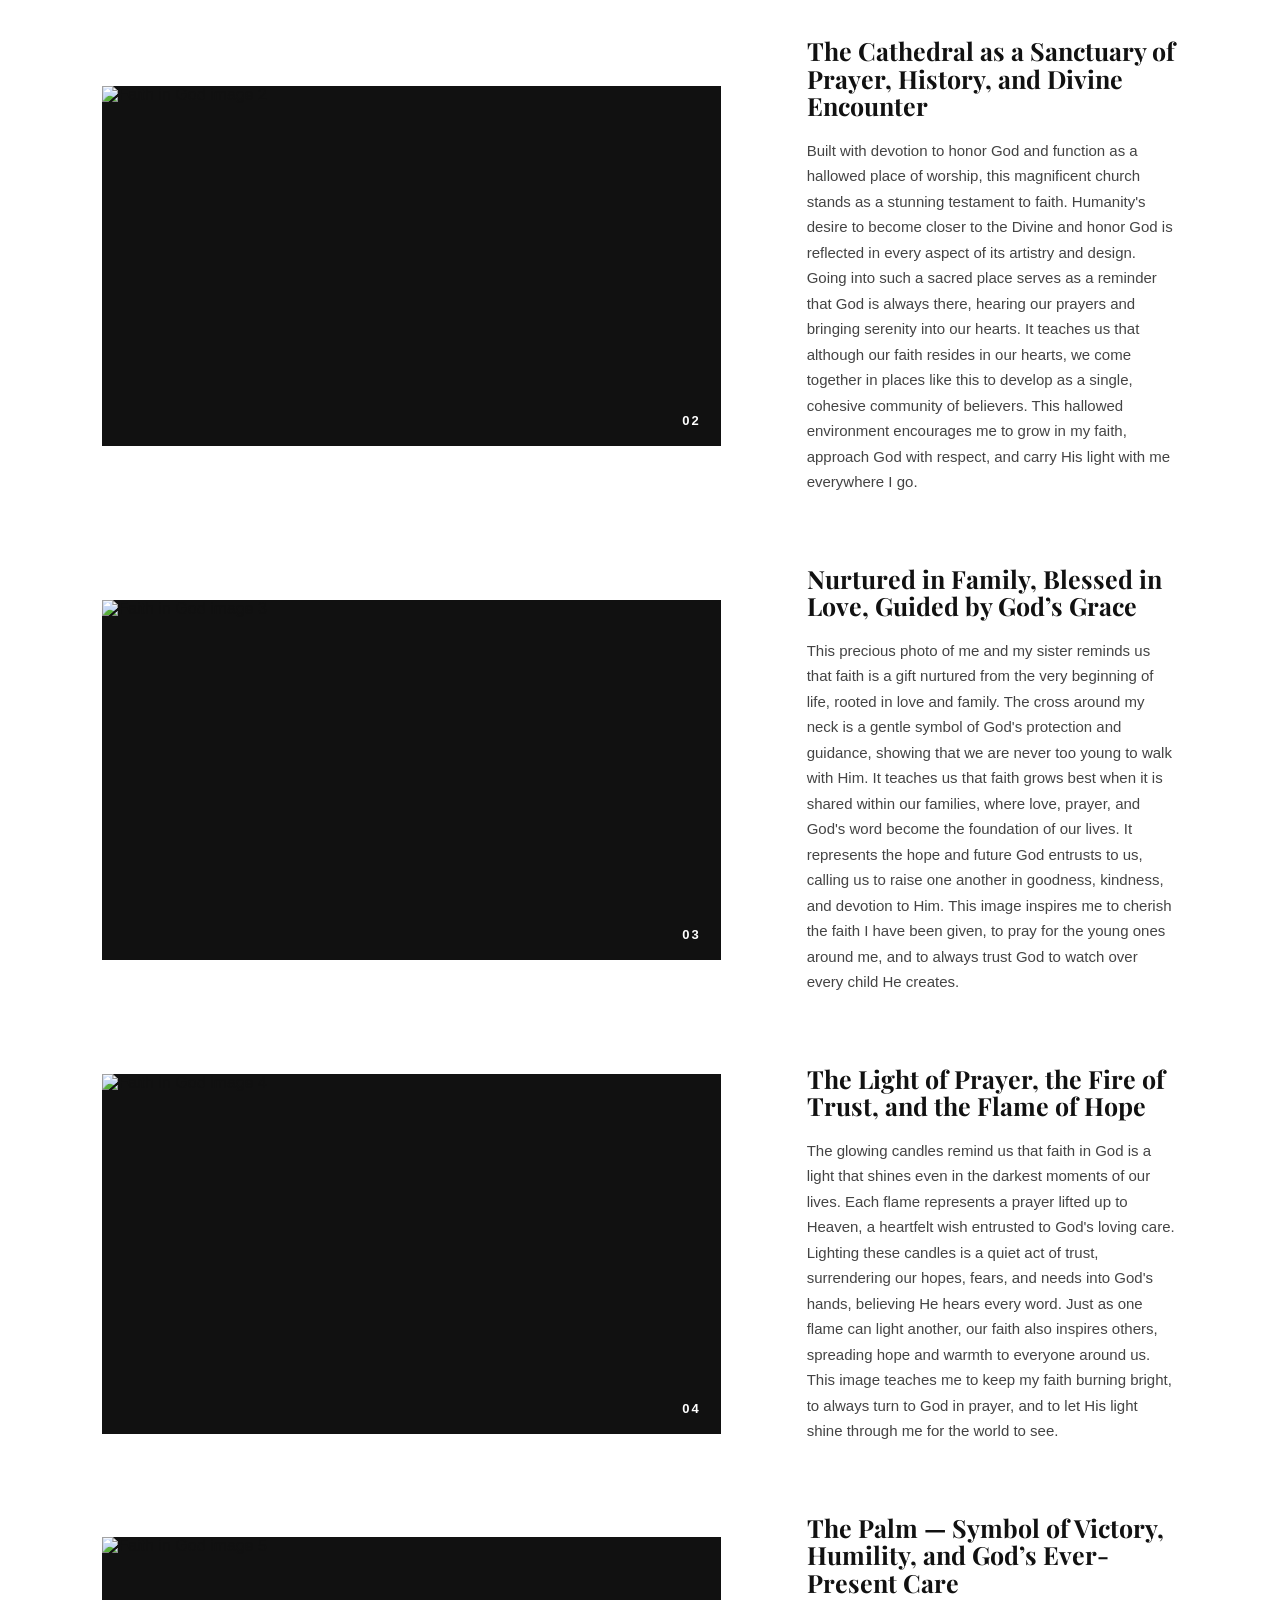
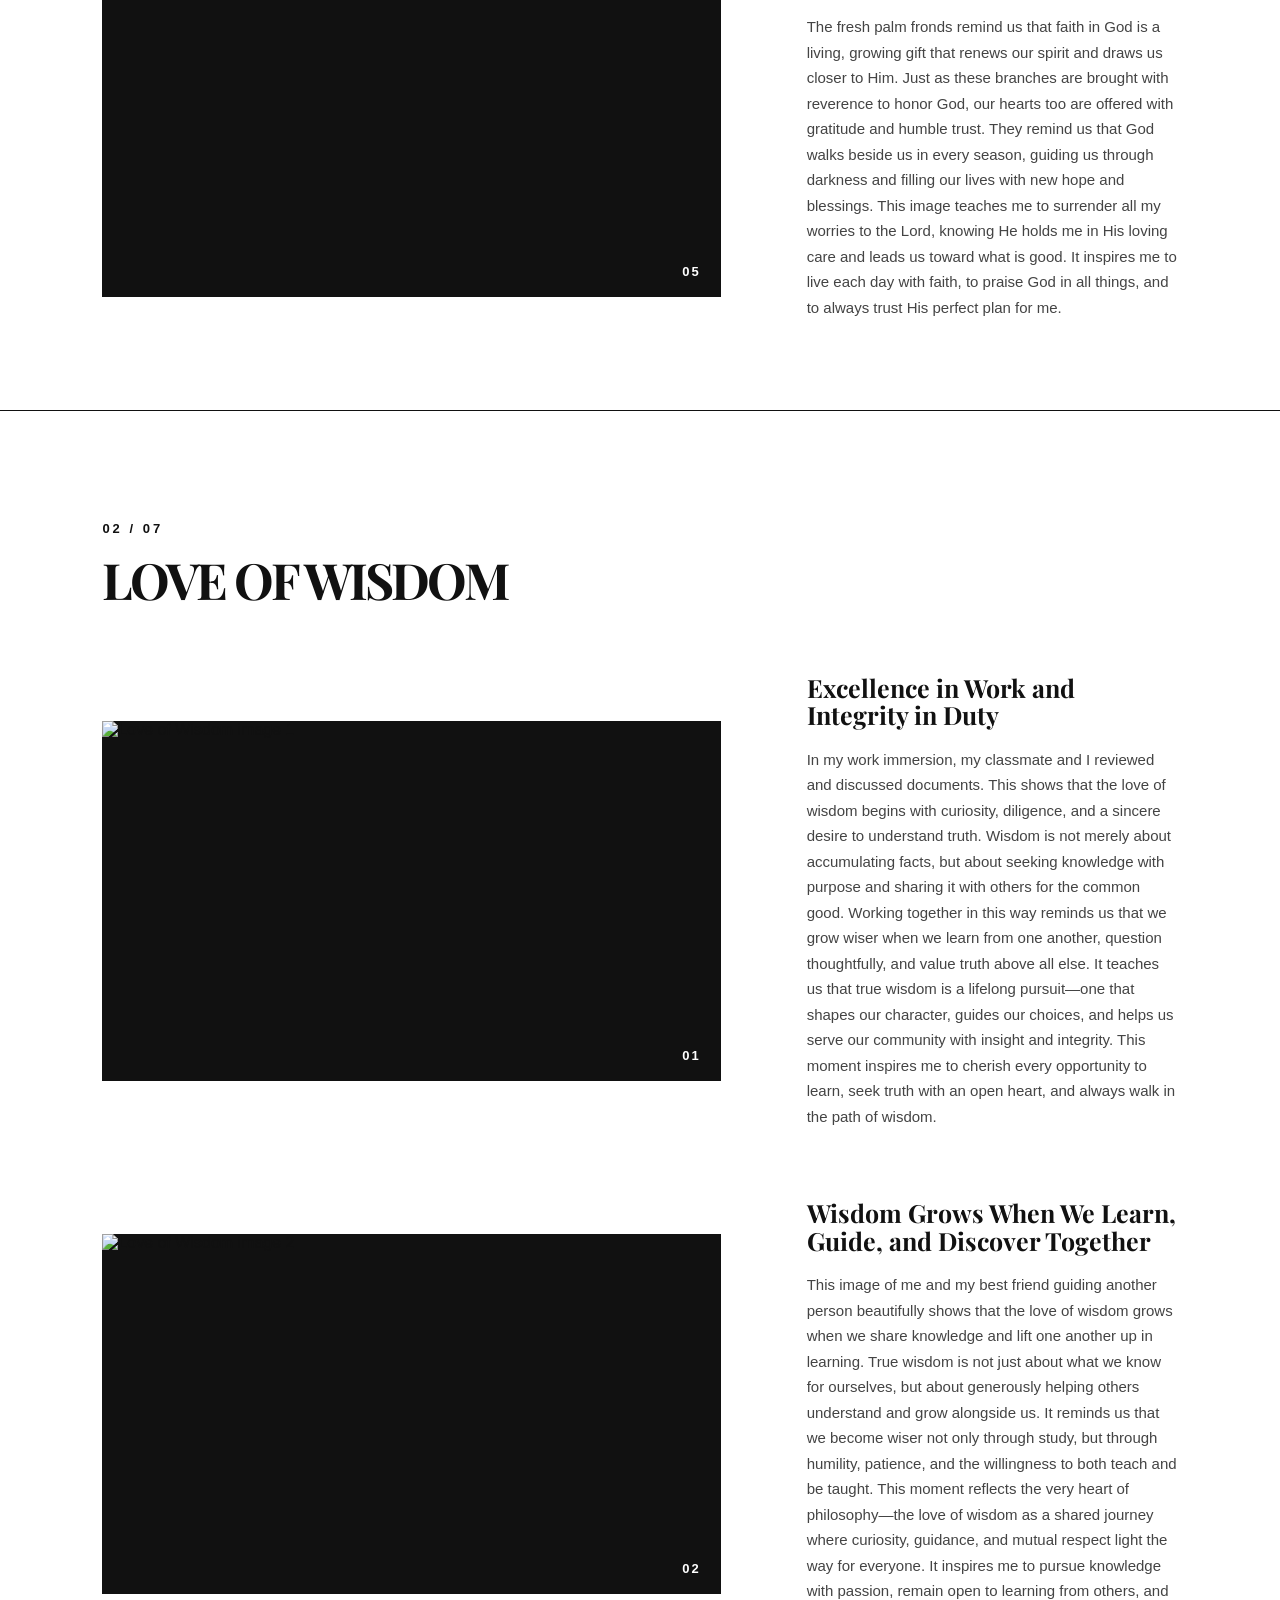
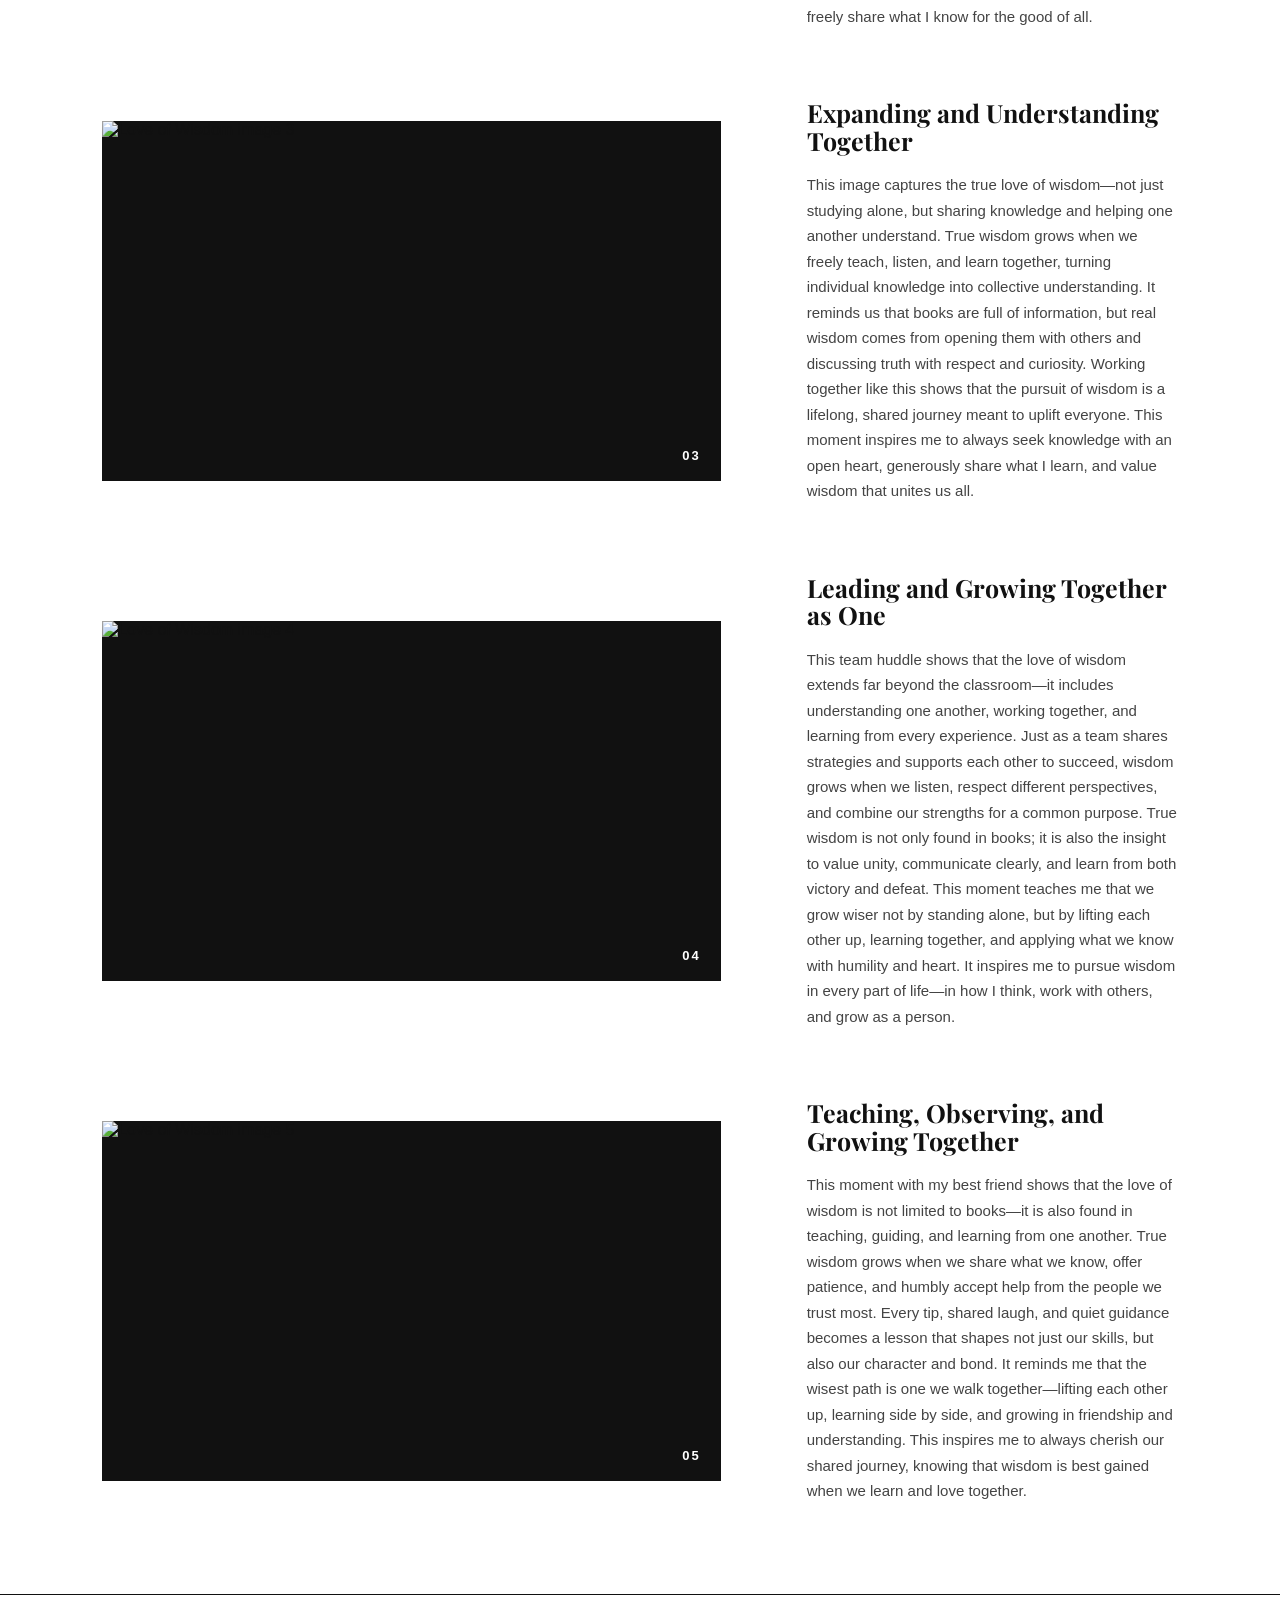
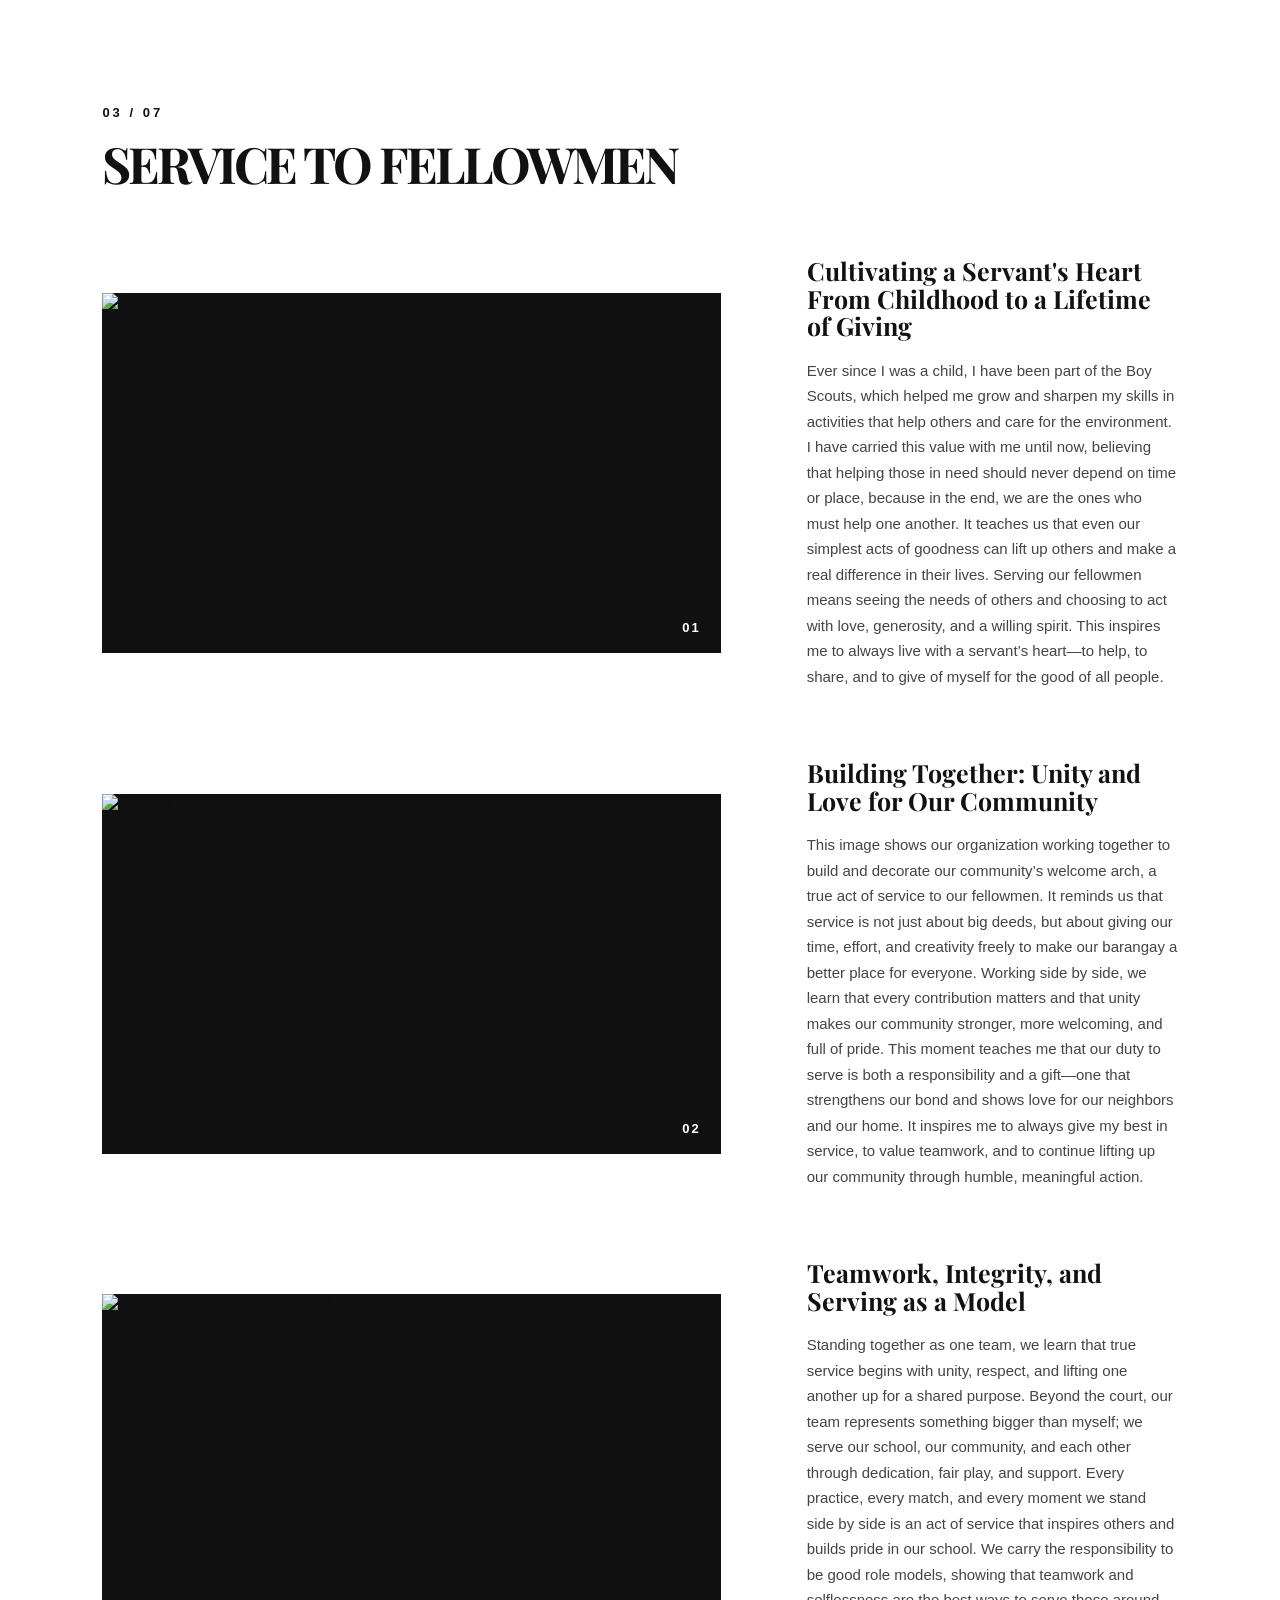
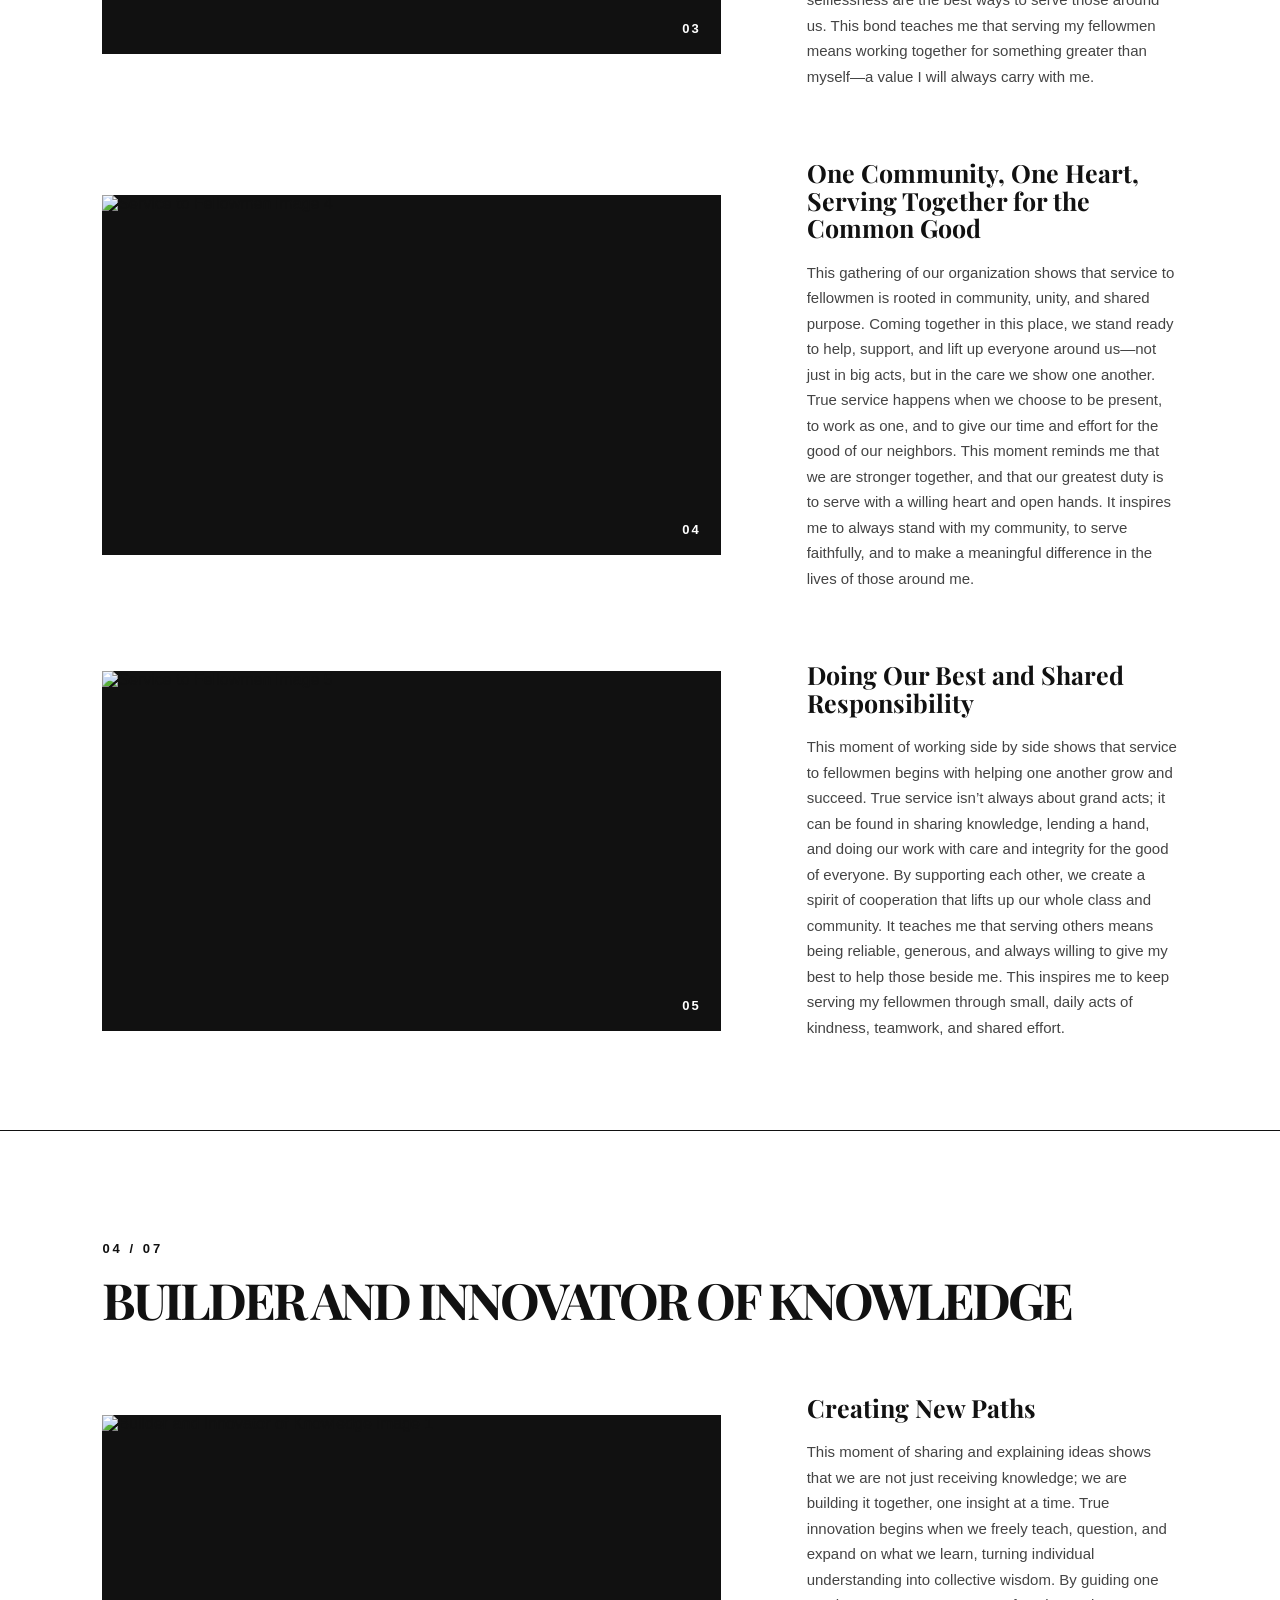
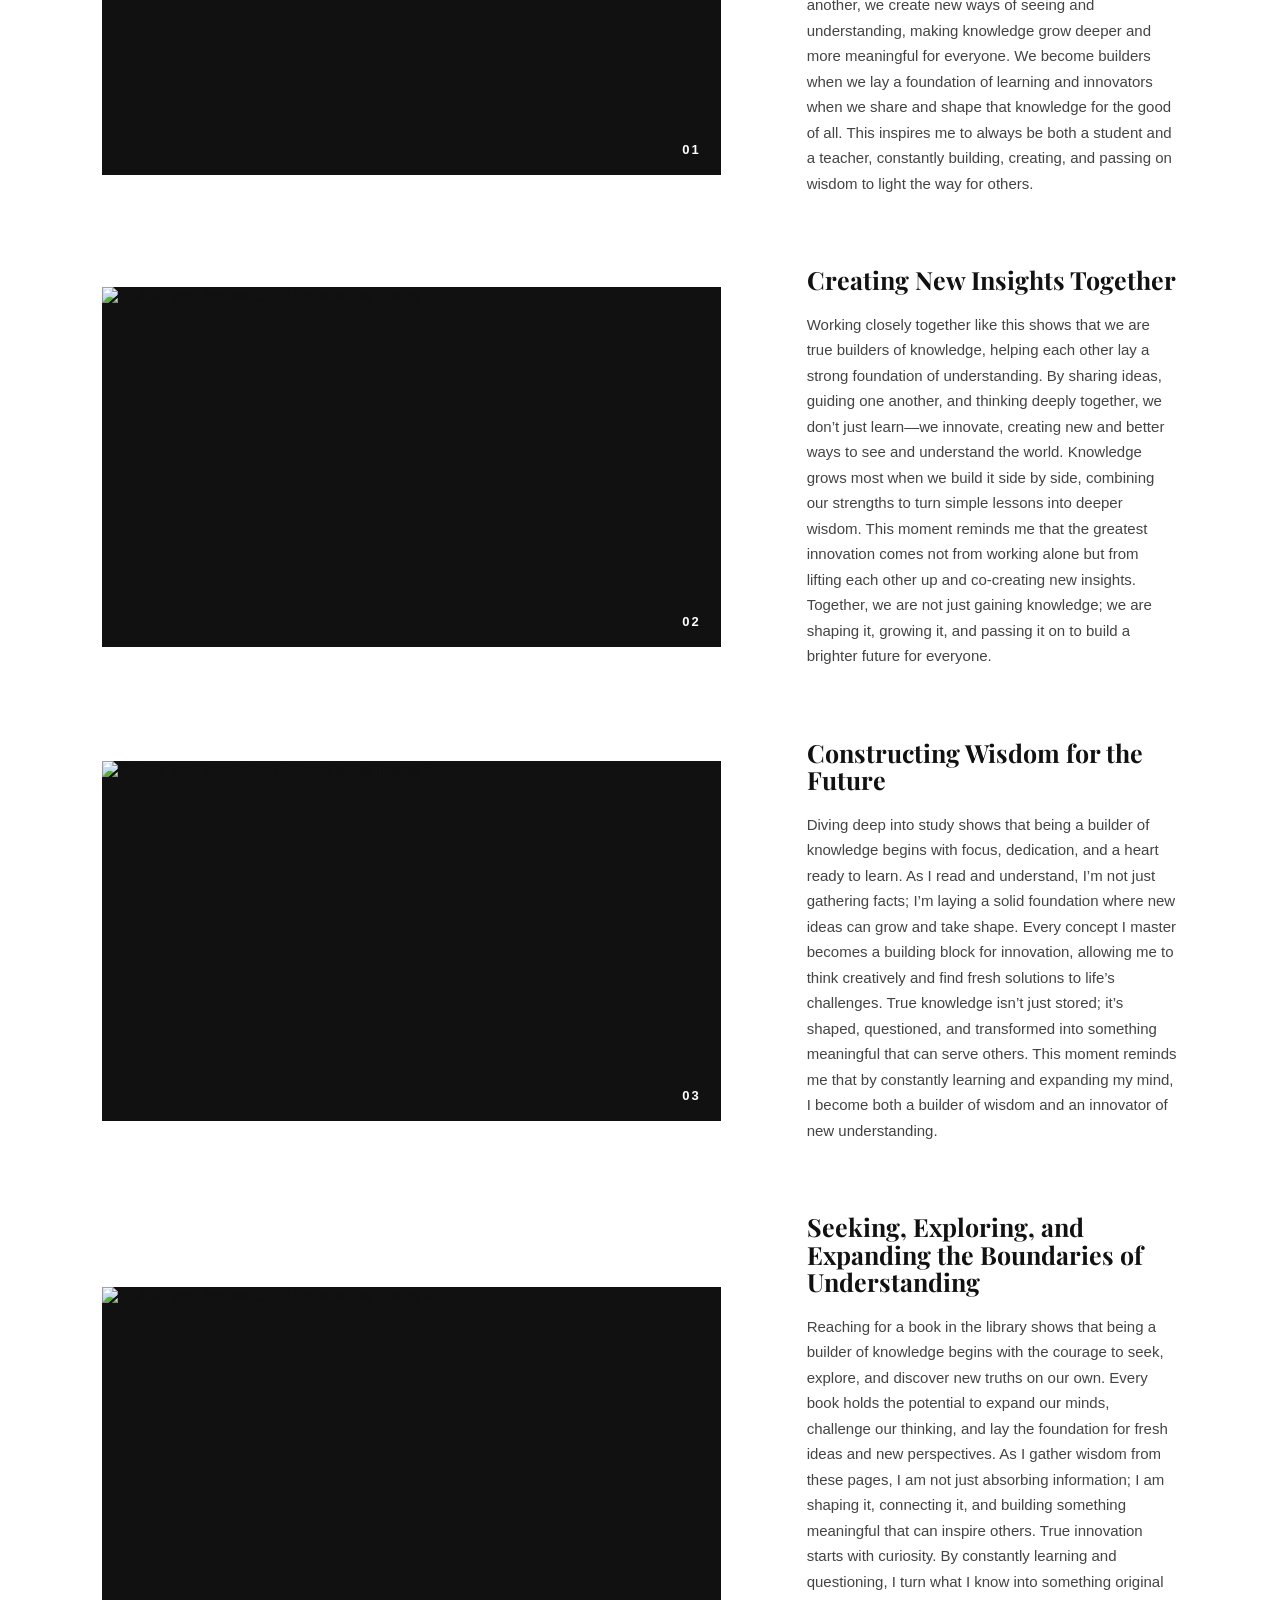
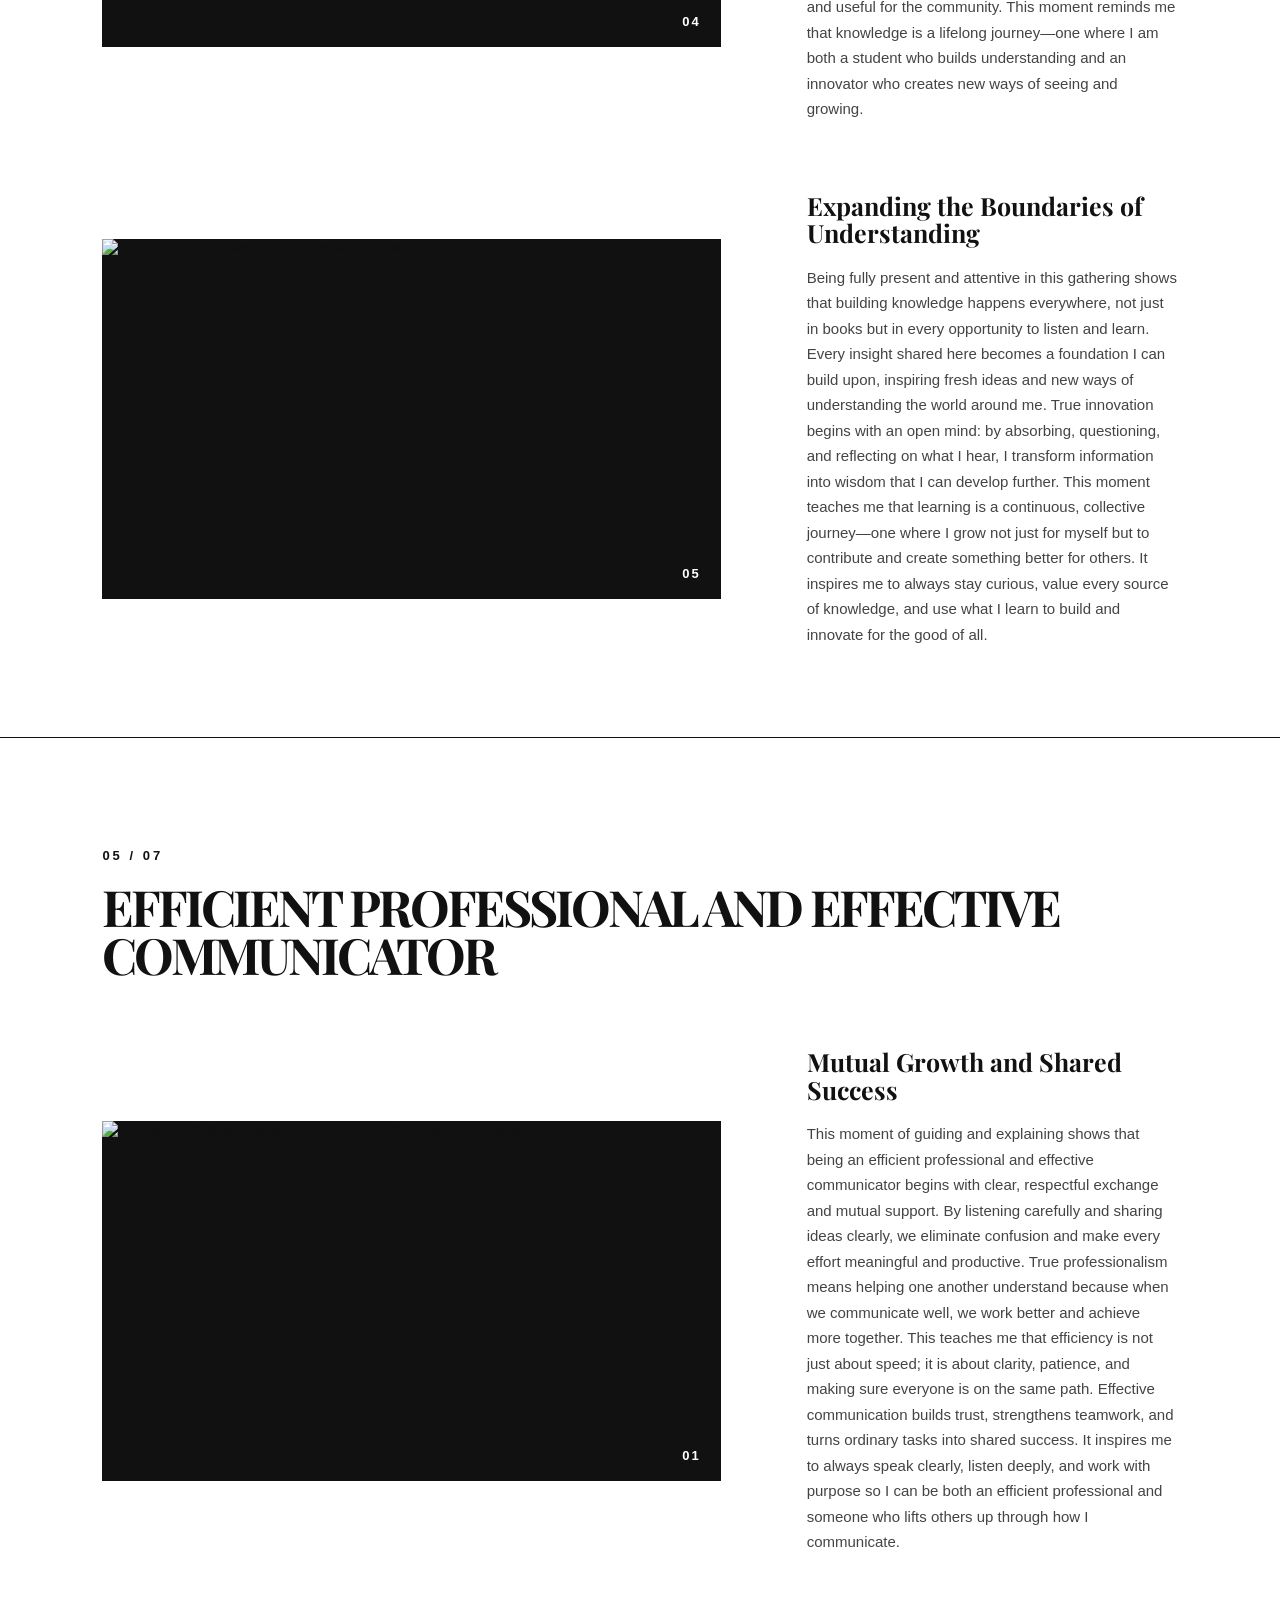
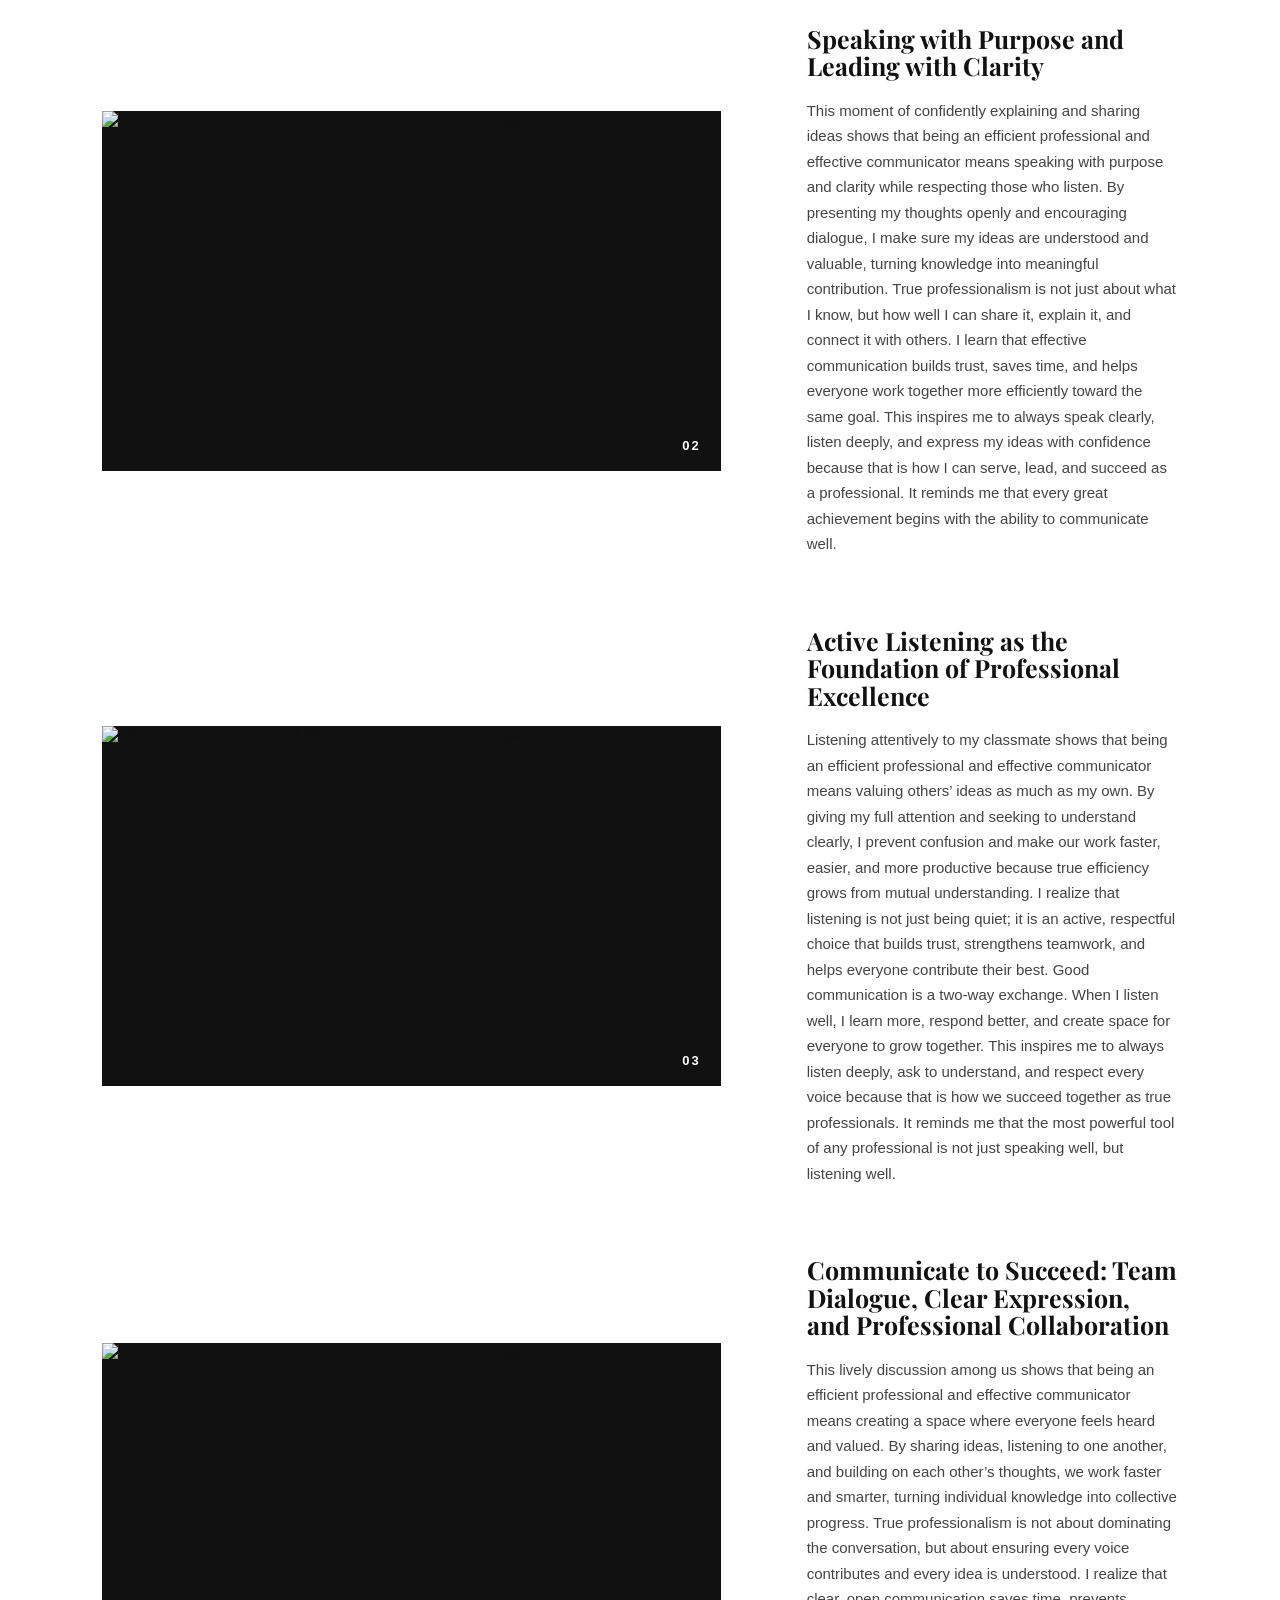
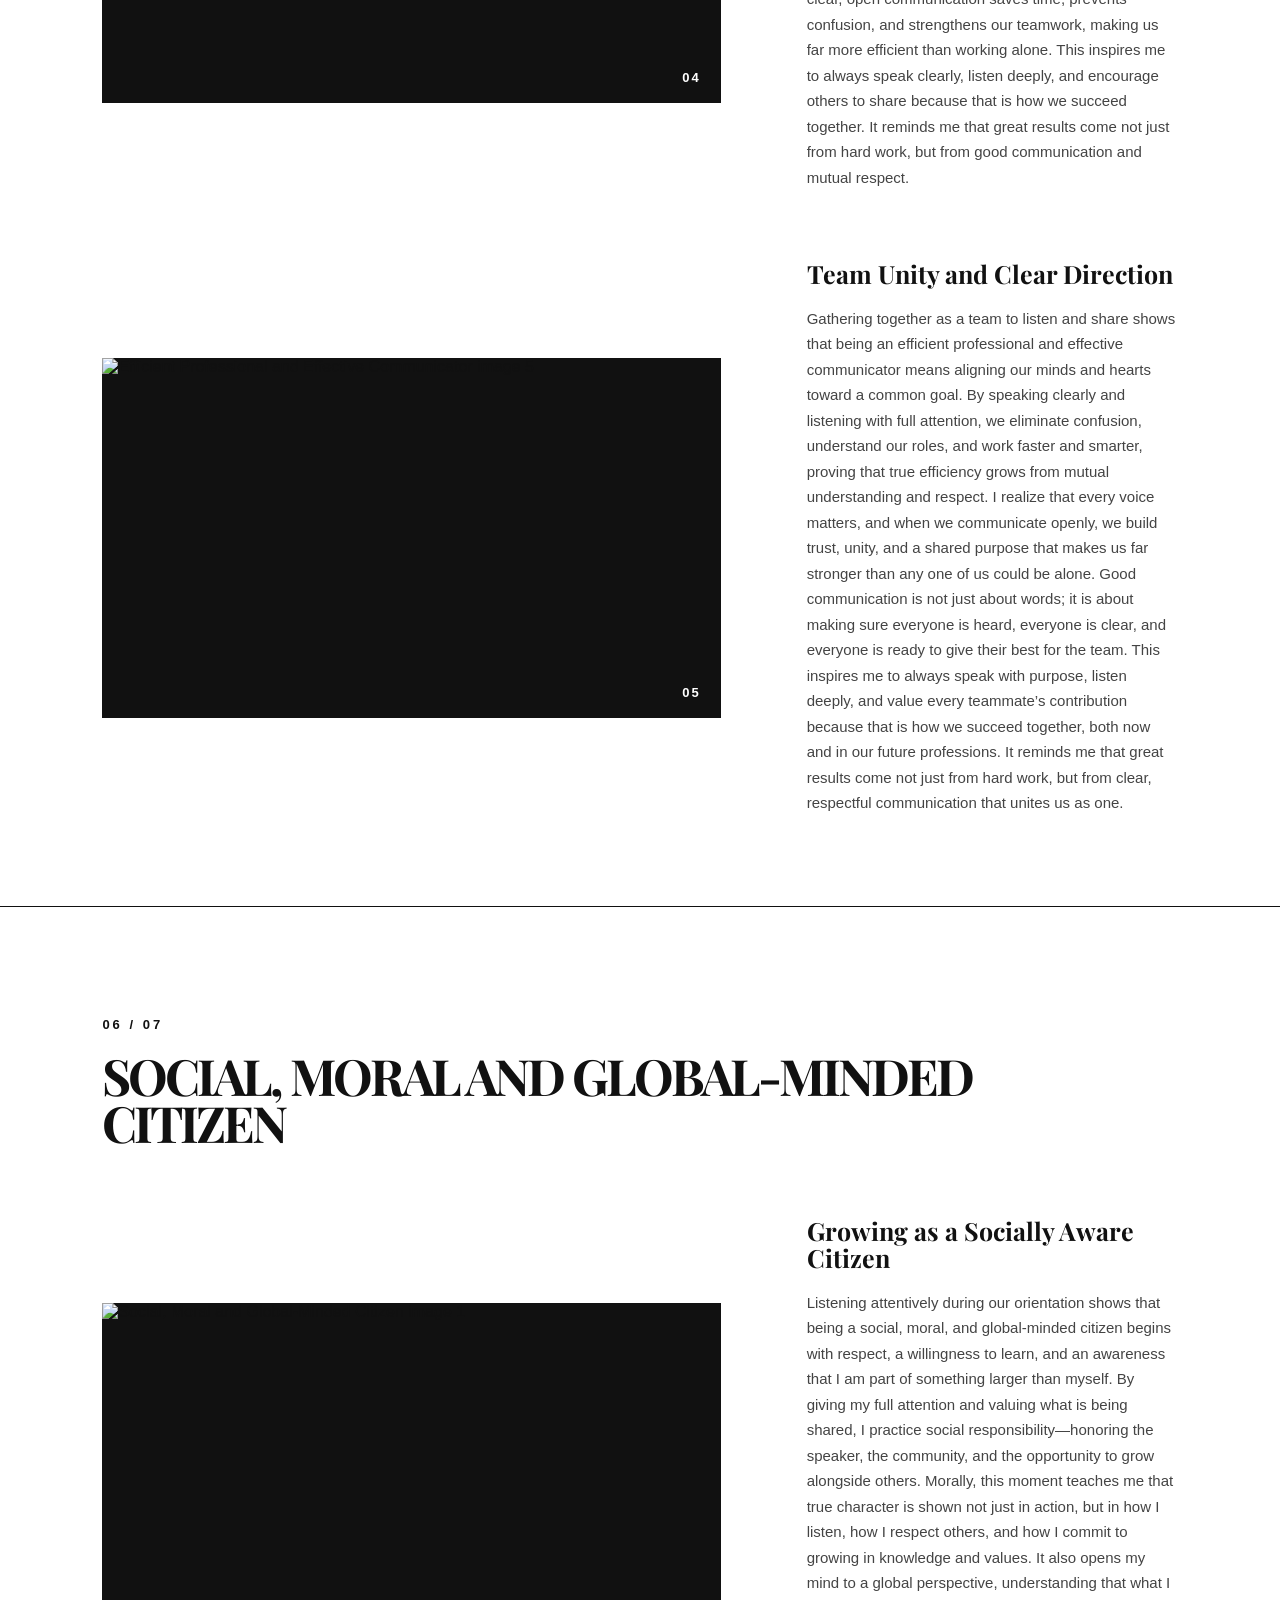
==== commit 12b5e2e9: "Add files via upload" ====
--- a/index.html
+++ b/index.html
@@ -11,6 +11,7 @@
 <body>
     <nav class="navbar">
         <div class="logo">CHRISTIAN MANIPOL</div>
+
         <ul class="nav-links">
             <li><a href="#home">HOME</a></li>
             <li><a href="#works">01</a></li>
@@ -26,9 +27,12 @@
     <section class="cover-page" id="home">
         <div class="cover-content">
             <div class="school-brand">
-                <img src="https://uploads.onecompiler.io/44xkjdnrb/44xkq8fme/UB%20-%20Copy.png"
-                     alt="University of Batangas Logo"
-                     class="cover-logo">
+                <img
+                    src="https://uploads.onecompiler.io/44xkjdnrb/44xkq8fme/UB%20-%20Copy.png"
+                    alt="University of Batangas Logo"
+                    class="cover-logo"
+                >
+
                 <div class="university-name">
                     <div class="university-of">UNIVERSITY OF</div>
                     <div class="batangas">BATANGAS</div>
@@ -36,7 +40,6 @@
             </div>
 
             <div class="cover-line"></div>
-
             <p class="cover-tagline">DEVOTED TO SERVE, DETERMINED TO SUCCEED</p>
             <h2 class="cover-name">Christian Manipol</h2>
             <p class="cover-course">BSIE-1AS</p>
@@ -57,43 +60,196 @@
                 id: "works",
                 number: "01 / 07",
                 title: "Faith in God",
-                description: "These pictures show the importance of trusting God's plans. Whenever you face a problem, you can turn to Him and pray because He listens to you. When you receive a blessing, remember to pray and thank God for it."
-            },
+                descriptions: [
+                    {
+                        title: "Foundation of Life, Character, and Purpose",
+                        text: "This picture of young people gathered in prayer demonstrates the wonderful gift of faith that unites our community. They turn to God with humility and trust, hands clasped and hearts open, serving as a reminder that genuine faith starts when we recognize God's presence. We learn that we are never alone when we pray together, God is always at our side, and we become stronger when we encourage one another. Believing in God is only one aspect of faith; another is having hope, thankfulness, and the bravery to put our faith in His plan. This experience motivates me to maintain my own faith, to pray fervently, and to constantly seek God's direction in all facets of my life."
+                    },
+                    {
+                        title: "The Cathedral as a Sanctuary of Prayer, History, and Divine Encounter",
+                        text: "Built with devotion to honor God and function as a hallowed place of worship, this magnificent church stands as a stunning testament to faith. Humanity's desire to become closer to the Divine and honor God is reflected in every aspect of its artistry and design. Going into such a sacred place serves as a reminder that God is always there, hearing our prayers and bringing serenity into our hearts. It teaches us that although our faith resides in our hearts, we come together in places like this to develop as a single, cohesive community of believers. This hallowed environment encourages me to grow in my faith, approach God with respect, and carry His light with me everywhere I go."
+                    },
+                    {
+                        title: "Nurtured in Family, Blessed in Love, Guided by God’s Grace",
+                        text: "This precious photo of me and my sister reminds us that faith is a gift nurtured from the very beginning of life, rooted in love and family. The cross around my neck is a gentle symbol of God's protection and guidance, showing that we are never too young to walk with Him. It teaches us that faith grows best when it is shared within our families, where love, prayer, and God's word become the foundation of our lives. It represents the hope and future God entrusts to us, calling us to raise one another in goodness, kindness, and devotion to Him. This image inspires me to cherish the faith I have been given, to pray for the young ones around me, and to always trust God to watch over every child He creates."
+                    },
+                    {
+                        title: "The Light of Prayer, the Fire of Trust, and the Flame of Hope",
+                        text: "The glowing candles remind us that faith in God is a light that shines even in the darkest moments of our lives. Each flame represents a prayer lifted up to Heaven, a heartfelt wish entrusted to God's loving care. Lighting these candles is a quiet act of trust, surrendering our hopes, fears, and needs into God's hands, believing He hears every word. Just as one flame can light another, our faith also inspires others, spreading hope and warmth to everyone around us. This image teaches me to keep my faith burning bright, to always turn to God in prayer, and to let His light shine through me for the world to see."
+                    },
+                    {
+                        title: "The Palm — Symbol of Victory, Humility, and God’s Ever-Present Care",
+                        text: "The fresh palm fronds remind us that faith in God is a living, growing gift that renews our spirit and draws us closer to Him. Just as these branches are brought with reverence to honor God, our hearts too are offered with gratitude and humble trust. They remind us that God walks beside us in every season, guiding us through darkness and filling our lives with new hope and blessings. This image teaches me to surrender all my worries to the Lord, knowing He holds me in His loving care and leads us toward what is good. It inspires me to live each day with faith, to praise God in all things, and to always trust His perfect plan for me."
+                    }
+                ]
+            },
+
             {
                 id: "branding",
                 number: "02 / 07",
                 title: "Love of Wisdom",
-                description: "These pictures represent the value of learning, understanding and applying wisdom in everyday life."
-            },
+                descriptions: [
+                    {
+                        title: "Excellence in Work and Integrity in Duty",
+                        text: "In my work immersion, my classmate and I reviewed and discussed documents. This shows that the love of wisdom begins with curiosity, diligence, and a sincere desire to understand truth. Wisdom is not merely about accumulating facts, but about seeking knowledge with purpose and sharing it with others for the common good. Working together in this way reminds us that we grow wiser when we learn from one another, question thoughtfully, and value truth above all else. It teaches us that true wisdom is a lifelong pursuit—one that shapes our character, guides our choices, and helps us serve our community with insight and integrity. This moment inspires me to cherish every opportunity to learn, seek truth with an open heart, and always walk in the path of wisdom."
+                    },
+                    {
+                        title: "Wisdom Grows When We Learn, Guide, and Discover Together",
+                        text: "This image of me and my best friend guiding another person beautifully shows that the love of wisdom grows when we share knowledge and lift one another up in learning. True wisdom is not just about what we know for ourselves, but about generously helping others understand and grow alongside us. It reminds us that we become wiser not only through study, but through humility, patience, and the willingness to both teach and be taught. This moment reflects the very heart of philosophy—the love of wisdom as a shared journey where curiosity, guidance, and mutual respect light the way for everyone. It inspires me to pursue knowledge with passion, remain open to learning from others, and freely share what I know for the good of all."
+                    },
+                    {
+                        title: "Expanding and Understanding Together",
+                        text: "This image captures the true love of wisdom—not just studying alone, but sharing knowledge and helping one another understand. True wisdom grows when we freely teach, listen, and learn together, turning individual knowledge into collective understanding. It reminds us that books are full of information, but real wisdom comes from opening them with others and discussing truth with respect and curiosity. Working together like this shows that the pursuit of wisdom is a lifelong, shared journey meant to uplift everyone. This moment inspires me to always seek knowledge with an open heart, generously share what I learn, and value wisdom that unites us all."
+                    },
+                    {
+                        title: "Leading and Growing Together as One",
+                        text: "This team huddle shows that the love of wisdom extends far beyond the classroom—it includes understanding one another, working together, and learning from every experience. Just as a team shares strategies and supports each other to succeed, wisdom grows when we listen, respect different perspectives, and combine our strengths for a common purpose. True wisdom is not only found in books; it is also the insight to value unity, communicate clearly, and learn from both victory and defeat. This moment teaches me that we grow wiser not by standing alone, but by lifting each other up, learning together, and applying what we know with humility and heart. It inspires me to pursue wisdom in every part of life—in how I think, work with others, and grow as a person."
+                    },
+                    {
+                        title: "Teaching, Observing, and Growing Together",
+                        text: "This moment with my best friend shows that the love of wisdom is not limited to books—it is also found in teaching, guiding, and learning from one another. True wisdom grows when we share what we know, offer patience, and humbly accept help from the people we trust most. Every tip, shared laugh, and quiet guidance becomes a lesson that shapes not just our skills, but also our character and bond. It reminds me that the wisest path is one we walk together—lifting each other up, learning side by side, and growing in friendship and understanding. This inspires me to always cherish our shared journey, knowing that wisdom is best gained when we learn and love together."
+                    }
+                ]
+            },
+
             {
                 id: "digital",
                 number: "03 / 07",
                 title: "Service to Fellowmen",
-                description: "These pictures show how people help one another through community service, cleanliness, teamwork and support for those in need."
-            },
+                descriptions: [
+                    {
+                        title: "Cultivating a Servant's Heart From Childhood to a Lifetime of Giving",
+                        text: "Ever since I was a child, I have been part of the Boy Scouts, which helped me grow and sharpen my skills in activities that help others and care for the environment. I have carried this value with me until now, believing that helping those in need should never depend on time or place, because in the end, we are the ones who must help one another. It teaches us that even our simplest acts of goodness can lift up others and make a real difference in their lives. Serving our fellowmen means seeing the needs of others and choosing to act with love, generosity, and a willing spirit. This inspires me to always live with a servant’s heart—to help, to share, and to give of myself for the good of all people."
+                    },
+                    {
+                        title: "Building Together: Unity and Love for Our Community",
+                        text: "This image shows our organization working together to build and decorate our community’s welcome arch, a true act of service to our fellowmen. It reminds us that service is not just about big deeds, but about giving our time, effort, and creativity freely to make our barangay a better place for everyone. Working side by side, we learn that every contribution matters and that unity makes our community stronger, more welcoming, and full of pride. This moment teaches me that our duty to serve is both a responsibility and a gift—one that strengthens our bond and shows love for our neighbors and our home. It inspires me to always give my best in service, to value teamwork, and to continue lifting up our community through humble, meaningful action."
+                    },
+                    {
+                        title: "Teamwork, Integrity, and Serving as a Model",
+                        text: "Standing together as one team, we learn that true service begins with unity, respect, and lifting one another up for a shared purpose. Beyond the court, our team represents something bigger than myself; we serve our school, our community, and each other through dedication, fair play, and support. Every practice, every match, and every moment we stand side by side is an act of service that inspires others and builds pride in our school. We carry the responsibility to be good role models, showing that teamwork and selflessness are the best ways to serve those around us. This bond teaches me that serving my fellowmen means working together for something greater than myself—a value I will always carry with me."
+                    },
+                    {
+                        title: "One Community, One Heart, Serving Together for the Common Good",
+                        text: "This gathering of our organization shows that service to fellowmen is rooted in community, unity, and shared purpose. Coming together in this place, we stand ready to help, support, and lift up everyone around us—not just in big acts, but in the care we show one another. True service happens when we choose to be present, to work as one, and to give our time and effort for the good of our neighbors. This moment reminds me that we are stronger together, and that our greatest duty is to serve with a willing heart and open hands. It inspires me to always stand with my community, to serve faithfully, and to make a meaningful difference in the lives of those around me."
+                    },
+                    {
+                        title: "Doing Our Best and Shared Responsibility",
+                        text: "This moment of working side by side shows that service to fellowmen begins with helping one another grow and succeed. True service isn’t always about grand acts; it can be found in sharing knowledge, lending a hand, and doing our work with care and integrity for the good of everyone. By supporting each other, we create a spirit of cooperation that lifts up our whole class and community. It teaches me that serving others means being reliable, generous, and always willing to give my best to help those beside me. This inspires me to keep serving my fellowmen through small, daily acts of kindness, teamwork, and shared effort."
+                    }
+                ]
+            },
+
             {
                 id: "social",
                 number: "04 / 07",
                 title: "Builder and Innovator of Knowledge",
-                description: "These pictures represent creativity, continuous learning and the importance of sharing knowledge with others."
-            },
+                descriptions: [
+                    {
+                        title: "Creating New Paths",
+                        text: "This moment of sharing and explaining ideas shows that we are not just receiving knowledge; we are building it together, one insight at a time. True innovation begins when we freely teach, question, and expand on what we learn, turning individual understanding into collective wisdom. By guiding one another, we create new ways of seeing and understanding, making knowledge grow deeper and more meaningful for everyone. We become builders when we lay a foundation of learning and innovators when we share and shape that knowledge for the good of all. This inspires me to always be both a student and a teacher, constantly building, creating, and passing on wisdom to light the way for others."
+                    },
+                    {
+                        title: "Creating New Insights Together",
+                        text: "Working closely together like this shows that we are true builders of knowledge, helping each other lay a strong foundation of understanding. By sharing ideas, guiding one another, and thinking deeply together, we don’t just learn—we innovate, creating new and better ways to see and understand the world. Knowledge grows most when we build it side by side, combining our strengths to turn simple lessons into deeper wisdom. This moment reminds me that the greatest innovation comes not from working alone but from lifting each other up and co-creating new insights. Together, we are not just gaining knowledge; we are shaping it, growing it, and passing it on to build a brighter future for everyone."
+                    },
+                    {
+                        title: "Constructing Wisdom for the Future",
+                        text: "Diving deep into study shows that being a builder of knowledge begins with focus, dedication, and a heart ready to learn. As I read and understand, I’m not just gathering facts; I’m laying a solid foundation where new ideas can grow and take shape. Every concept I master becomes a building block for innovation, allowing me to think creatively and find fresh solutions to life’s challenges. True knowledge isn’t just stored; it’s shaped, questioned, and transformed into something meaningful that can serve others. This moment reminds me that by constantly learning and expanding my mind, I become both a builder of wisdom and an innovator of new understanding."
+                    },
+                    {
+                        title: "Seeking, Exploring, and Expanding the Boundaries of Understanding",
+                        text: "Reaching for a book in the library shows that being a builder of knowledge begins with the courage to seek, explore, and discover new truths on our own. Every book holds the potential to expand our minds, challenge our thinking, and lay the foundation for fresh ideas and new perspectives. As I gather wisdom from these pages, I am not just absorbing information; I am shaping it, connecting it, and building something meaningful that can inspire others. True innovation starts with curiosity. By constantly learning and questioning, I turn what I know into something original and useful for the community. This moment reminds me that knowledge is a lifelong journey—one where I am both a student who builds understanding and an innovator who creates new ways of seeing and growing."
+                    },
+                    {
+                        title: "Expanding the Boundaries of Understanding",
+                        text: "Being fully present and attentive in this gathering shows that building knowledge happens everywhere, not just in books but in every opportunity to listen and learn. Every insight shared here becomes a foundation I can build upon, inspiring fresh ideas and new ways of understanding the world around me. True innovation begins with an open mind: by absorbing, questioning, and reflecting on what I hear, I transform information into wisdom that I can develop further. This moment teaches me that learning is a continuous, collective journey—one where I grow not just for myself but to contribute and create something better for others. It inspires me to always stay curious, value every source of knowledge, and use what I learn to build and innovate for the good of all."
+                    }
+                ]
+            },
+
             {
                 id: "posters",
                 number: "05 / 07",
                 title: "Efficient Professional and Effective Communicator",
-                description: "These pictures show professionalism, confidence, clear communication and the ability to present ideas effectively."
-            },
+                descriptions: [
+                    {
+                        title: "Mutual Growth and Shared Success",
+                        text: "This moment of guiding and explaining shows that being an efficient professional and effective communicator begins with clear, respectful exchange and mutual support. By listening carefully and sharing ideas clearly, we eliminate confusion and make every effort meaningful and productive. True professionalism means helping one another understand because when we communicate well, we work better and achieve more together. This teaches me that efficiency is not just about speed; it is about clarity, patience, and making sure everyone is on the same path. Effective communication builds trust, strengthens teamwork, and turns ordinary tasks into shared success. It inspires me to always speak clearly, listen deeply, and work with purpose so I can be both an efficient professional and someone who lifts others up through how I communicate."
+                    },
+                    {
+                        title: "Speaking with Purpose and Leading with Clarity",
+                        text: "This moment of confidently explaining and sharing ideas shows that being an efficient professional and effective communicator means speaking with purpose and clarity while respecting those who listen. By presenting my thoughts openly and encouraging dialogue, I make sure my ideas are understood and valuable, turning knowledge into meaningful contribution. True professionalism is not just about what I know, but how well I can share it, explain it, and connect it with others. I learn that effective communication builds trust, saves time, and helps everyone work together more efficiently toward the same goal. This inspires me to always speak clearly, listen deeply, and express my ideas with confidence because that is how I can serve, lead, and succeed as a professional. It reminds me that every great achievement begins with the ability to communicate well."
+                    },
+                    {
+                        title: "Active Listening as the Foundation of Professional Excellence",
+                        text: "Listening attentively to my classmate shows that being an efficient professional and effective communicator means valuing others’ ideas as much as my own. By giving my full attention and seeking to understand clearly, I prevent confusion and make our work faster, easier, and more productive because true efficiency grows from mutual understanding. I realize that listening is not just being quiet; it is an active, respectful choice that builds trust, strengthens teamwork, and helps everyone contribute their best. Good communication is a two-way exchange. When I listen well, I learn more, respond better, and create space for everyone to grow together. This inspires me to always listen deeply, ask to understand, and respect every voice because that is how we succeed together as true professionals. It reminds me that the most powerful tool of any professional is not just speaking well, but listening well."
+                    },
+                    {
+                        title: "Communicate to Succeed: Team Dialogue, Clear Expression, and Professional Collaboration",
+                        text: "This lively discussion among us shows that being an efficient professional and effective communicator means creating a space where everyone feels heard and valued. By sharing ideas, listening to one another, and building on each other’s thoughts, we work faster and smarter, turning individual knowledge into collective progress. True professionalism is not about dominating the conversation, but about ensuring every voice contributes and every idea is understood. I realize that clear, open communication saves time, prevents confusion, and strengthens our teamwork, making us far more efficient than working alone. This inspires me to always speak clearly, listen deeply, and encourage others to share because that is how we succeed together. It reminds me that great results come not just from hard work, but from good communication and mutual respect."
+                    },
+                    {
+                        title: "Team Unity and Clear Direction",
+                        text: "Gathering together as a team to listen and share shows that being an efficient professional and effective communicator means aligning our minds and hearts toward a common goal. By speaking clearly and listening with full attention, we eliminate confusion, understand our roles, and work faster and smarter, proving that true efficiency grows from mutual understanding and respect. I realize that every voice matters, and when we communicate openly, we build trust, unity, and a shared purpose that makes us far stronger than any one of us could be alone. Good communication is not just about words; it is about making sure everyone is heard, everyone is clear, and everyone is ready to give their best for the team. This inspires me to always speak with purpose, listen deeply, and value every teammate’s contribution because that is how we succeed together, both now and in our future professions. It reminds me that great results come not just from hard work, but from clear, respectful communication that unites us as one."
+                    }
+                ]
+            },
+
             {
                 id: "photo",
                 number: "06 / 07",
                 title: "Social, Moral and Global-Minded Citizen",
-                description: "These pictures represent responsibility, respect, awareness and participation as a responsible member of society."
-            },
+                descriptions: [
+                    {
+                        title: "Growing as a Socially Aware Citizen",
+                        text: "Listening attentively during our orientation shows that being a social, moral, and global-minded citizen begins with respect, a willingness to learn, and an awareness that I am part of something larger than myself. By giving my full attention and valuing what is being shared, I practice social responsibility—honoring the speaker, the community, and the opportunity to grow alongside others. Morally, this moment teaches me that true character is shown not just in action, but in how I listen, how I respect others, and how I commit to growing in knowledge and values. It also opens my mind to a global perspective, understanding that what I learn here shapes how I will contribute to my community and to the wider world. This inspires me to always be attentive, respectful, and eager to learn because a true citizen does not just live in the world, but seeks to understand it, improve it, and serve it with integrity."
+                    },
+                    {
+                        title: "Building Character, Awareness, and Compassion for a Better World",
+                        text: "Dedicating time to read and learn shows that being a social, moral, and global-minded citizen begins with a commitment to understand the world beyond my own perspective. Through reading, I expand my social awareness, learning about different people, cultures, and communities, while growing morally by reflecting on values like justice, kindness, and respect for all. It opens my mind to a global perspective, helping me realize that we are all connected and that my actions and choices affect people far beyond my own community. This habit of learning shapes my character; I become more thoughtful, empathetic, and responsible—qualities that every good citizen needs to serve others and contribute to the common good. I understand that knowledge is not just for my own success; it is a gift I will use to help build a better, more inclusive, and more compassionate world for everyone."
+                    },
+                    {
+                        title: "Global Citizenship Through Connection",
+                        text: "Guiding and learning alongside my best friend shows that being a social, moral, and global-minded citizen begins with the relationships closest to us—with kindness, respect, and a sincere desire to help one another grow. Socially, we practice connection and cooperation, understanding that we are stronger when we support each other rather than working alone. Morally, this moment reflects integrity and generosity, sharing what we know and lifting each other up because we value everyone’s success. It also opens my mind to a global perspective: the empathy and care I show my friend are the same qualities I must extend to all people, no matter where they come from or how different they may be. This teaches me that every act of kindness and every effort to understand others is a step toward becoming a responsible citizen who contributes to a more just, peaceful, and united world."
+                    },
+                    {
+                        title: "Building Empathy, Integrity, and Global Citizenship Together",
+                        text: "Gathering and exchanging ideas with my classmates shows that being a social, moral, and global-minded citizen begins with valuing every voice and respecting every perspective around us. Socially, we learn to connect, communicate, and build community, understanding that we grow stronger when we listen to and include one another. Morally, this moment teaches me to treat others with respect, fairness, and kindness, recognizing that every person deserves dignity regardless of their views or background. Globally, it opens my mind to the reality that our world is filled with diverse people and ideas, and that true unity comes not from being the same, but from respecting and learning from our differences. This inspires me to always be open, respectful, and eager to understand others because the empathy and cooperation I practice here will help me become a citizen who can build bridges, not walls, both locally and globally."
+                    },
+                    {
+                        title: "Growing Through Respect and Understanding",
+                        text: "Every opportunity to learn from others helps me become more socially aware, morally responsible, and globally minded. By listening, respecting different perspectives, and understanding the experiences of those around me, I learn that citizenship is not only about belonging to a community but also about contributing positively to it. This reminds me that kindness, respect, and responsibility can create meaningful connections between people. I want to continue developing these values so that I can become someone who respects differences, supports others, and uses what I learn to contribute to a more peaceful and united community."
+                    }
+                ]
+            },
+
             {
                 id: "final",
                 number: "07 / 07",
                 title: "Transformed Lifelong Learner",
-                description: "These pictures show personal growth, adaptability and the willingness to continue learning throughout life."
+                descriptions: [
+                    {
+                        title: "Exploring and Growing Beyond Limits",
+                        text: "Reaching for a book shows that being a transformed lifelong learner means never stopping our pursuit of knowledge, curiosity, and growth. I realize that learning is not limited to the classroom or to a certain age—it is a lifelong journey that transforms how I think, see the world, and understand myself and others. Every time I seek new information, explore different ideas, and discover new perspectives, I am changing from within—becoming wiser, more open, and better equipped to serve and contribute to the people around me. This teaches me that true growth happens when I take initiative, when I stay curious, and when I never stop believing there is more to learn, understand, and explore. It inspires me to keep seeking, keep asking, and keep growing—because the more I learn, the more I realize how much more there is to discover and how much more I can become."
+                    },
+                    {
+                        title: "Guidance, Adaptability, and Shared Growth",
+                        text: "Guiding and learning alongside my best friend shows that being a transformed lifelong learner means growth never stops—and it is always better when shared. By observing, helping, and exchanging ideas, we both gain new insights, adapt our approach, and improve together—proving that every moment is an opportunity to learn, whether we are teaching or being taught. True lifelong learning is not limited to books or school; it happens in every experience, every conversation, and every moment we are open to something new. This teaches me that humility, curiosity, and the willingness to both give and receive guidance are what truly transform us, helping us become wiser, more skilled, and better people every day. It inspires me to always stay curious, keep learning, and help others grow alongside me because the journey of transformation is one we are meant to take together. It reminds me that we are never too old, too skilled, or too experienced to learn something new, adapt, and keep growing."
+                    },
+                    {
+                        title: "Continuous Growth",
+                        text: "Listening attentively during our orientation shows that being a transformed lifelong learner means remaining open, curious, and ready to grow in every moment, not just in the classroom. By giving my full attention and absorbing new ideas, perspectives, and values, I allow myself to be transformed, changing how I think, how I see the world, and how I understand my purpose. True learning is not limited to books or formal lessons; it happens every time I listen with an open mind and a willingness to be shaped by what I hear. This teaches me that growth is a lifelong journey—one that continues as long as I am humble enough to listen, eager to learn, and willing to let new insights change me. It inspires me to always approach every gathering, every talk, and every experience with attentiveness and curiosity, knowing that every moment holds the potential to transform me for the better."
+                    },
+                    {
+                        title: "Inquiry, Discovery, and Scientific Growth",
+                        text: "Peering through the microscope shows that being a transformed lifelong learner means approaching the world with curiosity, focus, and a never-ending desire to understand what lies beneath the surface. By observing carefully, asking questions, and exploring deeply, I expand my knowledge and transform the way I think—realizing that every detail holds a lesson and that every discovery opens the door to new possibilities. True learning is not just about facts—it is about developing the discipline, patience, and critical thinking skills that will help me grow throughout my entire life. This moment teaches me that no matter how much I know, there is always more to explore, more to understand, and more to discover—and that growth happens only when I stay curious and willing to look closer. It inspires me to always seek truth, stay open to new insights, and never stop learning because the more I learn, the more I can contribute to others and make a meaningful difference in the world."
+                    },
+                    {
+                        title: "Learning to Grow, Growing to Serve",
+                        text: "Dedicating time to read and study deeply shows that being a transformed lifelong learner means committing to grow every single day, not just when we are required to learn. I realize that learning is not limited to the classroom or a certain age—it is a lifelong journey that shapes my mind, my character, and how I see the world. Every idea I understand and every truth I discover transforms me a little more, helping me become wiser and more capable than I was before. This teaches me to stay humble, curious, and focused—knowing there is always more to learn no matter how much I already know. It inspires me to keep reading, keep asking, and keep growing—because the knowledge I gain will not only help me succeed, but also help me serve others better. I remind myself that as long as I keep learning, I keep transforming into the best version of myself."
+                    }
+                ]
             }
         ];
 
@@ -103,7 +259,8 @@
                 "https://uploads.onecompiler.io/44xkjdnrb/44xkq8fme/FIG2.jpg",
                 "https://uploads.onecompiler.io/44xkjdnrb/44xkq8fme/FIG3.jpg",
                 "https://uploads.onecompiler.io/44xkjdnrb/44xkq8fme/FIG1.jpg",
-                "https://uploads.onecompiler.io/44xkjdnrb/44xkq8fme/FIG4.jpg"            ],
+                "https://uploads.onecompiler.io/44xkjdnrb/44xkq8fme/FIG4.jpg"
+            ],
             branding: [
                 "https://uploads.onecompiler.io/44xkjdnrb/44xkq8fme/BI3.jpg",
                 "https://uploads.onecompiler.io/44xkjdnrb/44xkq8fme/2.jpg",
@@ -155,18 +312,33 @@
             portfolioSection.className = "portfolio-section";
             portfolioSection.id = section.id;
 
-            const projects = imageSets[section.id].map((image, index) => `
-                <article class="project-row">
-                    <div class="project-image">
-                        <img src="${image}" alt="${section.title} photo ${index + 1}">
-                        <span class="project-number">${String(index + 1).padStart(2, "0")}</span>
-                    </div>
-
-                    <div class="project-description">
-                        <p>${section.description}</p>
-                    </div>
-                </article>
-            `).join("");
+            const projects = imageSets[section.id]
+                .map((image, index) => {
+                    const description = section.descriptions[index] || {
+                        title: `${section.title} ${index + 1}`,
+                        text: "This image represents an important part of my personal growth and learning journey."
+                    };
+
+                    return `
+                        <article class="project-row">
+                            <div class="project-image">
+                                <img
+                                    src="${image}"
+                                    alt="${section.title} image ${index + 1}"
+                                >
+                                <span class="project-number">
+                                    ${String(index + 1).padStart(2, "0")}
+                                </span>
+                            </div>
+
+                            <div class="project-description">
+                                <h3>${description.title}</h3>
+                                <p>${description.text}</p>
+                            </div>
+                        </article>
+                    `;
+                })
+                .join("");
 
             portfolioSection.innerHTML = `
                 <header class="section-header">
@@ -183,11 +355,17 @@
             ".cover-page, .portfolio-section, footer"
         );
 
-        const observer = new IntersectionObserver(entries => {
-            entries.forEach(entry => {
-                entry.target.classList.toggle("show", entry.isIntersecting);
-            });
-        }, { threshold: 0.15 });
+        const observer = new IntersectionObserver(
+            entries => {
+                entries.forEach(entry => {
+                    entry.target.classList.toggle(
+                        "show",
+                        entry.isIntersecting
+                    );
+                });
+            },
+            { threshold: 0.15 }
+        );
 
         animatedElements.forEach(element => observer.observe(element));
     </script>
--- a/styles.css
+++ b/styles.css
@@ -31,10 +31,10 @@
 }
 
 .logo {
+    color: #fff;
     font-size: 16px;
     font-weight: 700;
     letter-spacing: 2px;
-    color: #fff;
 }
 
 .nav-links {
@@ -44,15 +44,15 @@
 }
 
 .nav-links a {
-    color: #ffffff;
+    color: #fff;
     text-decoration: none;
     font-size: 14px;
     font-weight: 700;
-    transition: opacity .3s ease;
+    transition: opacity 0.3s ease;
 }
 
 .nav-links a:hover {
-    opacity: .45;
+    opacity: 0.45;
 }
 
 .cover-page {
@@ -62,9 +62,8 @@
     padding: 100px 30px 60px;
     text-align: center;
     border-bottom: 1px solid #111;
-    opacity: 0;
-    transform: translateY(35px);
-    transition: opacity .8s ease, transform .8s ease;
+    opacity: 1;
+    transform: none;
     font-family: "Inter", Arial, sans-serif;
 }
 
@@ -91,7 +90,7 @@
     width: 100px;
     height: 100px;
     object-fit: contain;
-    transition: transform .5s ease;
+    transition: transform 0.5s ease;
 }
 
 .cover-logo:hover {
@@ -99,11 +98,11 @@
 }
 
 .university-name {
+    color: #8c2038;
     font-family: "Times New Roman", serif;
     text-align: left;
     text-transform: uppercase;
-    line-height: .95;
-    color: #8c2038;
+    line-height: 0.95;
 }
 
 .university-of {
@@ -126,7 +125,7 @@
     max-width: 900px;
     margin: 50px 0 60px;
     font-size: clamp(28px, 6vw, 70px);
-    line-height: .95;
+    line-height: 0.95;
     font-weight: 700;
 }
 
@@ -144,9 +143,8 @@
     padding: 110px 8% 90px;
     border-bottom: 1px solid #111;
     scroll-margin-top: 70px;
-    opacity: 0;
-    transform: translateY(35px);
-    transition: opacity .8s ease, transform .8s ease;
+    opacity: 1;
+    transform: none;
 }
 
 .section-header {
@@ -164,7 +162,7 @@
     max-width: 1000px;
     font-family: "Playfair Display", Georgia, serif;
     font-size: clamp(32px, 7vw, 50px);
-    line-height: .95;
+    line-height: 0.95;
     text-transform: uppercase;
     letter-spacing: -3px;
 }
@@ -175,23 +173,12 @@
     gap: 70px;
 }
 
-.project-row,
-.project-row:nth-child(even) {
+.project-row {
     display: grid;
-    grid-template-columns: minmax(300px, 1.25fr) minmax(260px, .75fr);
+    grid-template-columns: minmax(300px, 1.25fr) minmax(260px, 0.75fr);
     align-items: center;
     gap: 8%;
     min-height: 360px;
-}
-
-.project-row .project-image,
-.project-row:nth-child(even) .project-image {
-    order: 1;
-}
-
-.project-row .project-description,
-.project-row:nth-child(even) .project-description {
-    order: 2;
 }
 
 .project-image {
@@ -206,12 +193,12 @@
     width: 100%;
     height: 100%;
     object-fit: cover;
-    transition: transform .7s ease, filter .7s ease;
+    transition: transform 0.7s ease, filter 0.7s ease;
 }
 
 .project-image:hover img {
     transform: scale(1.06);
-    filter: brightness(.8);
+    filter: brightness(0.8);
 }
 
 .project-number {
@@ -224,17 +211,26 @@
     letter-spacing: 2px;
 }
 
-.project-description h2 {
-    margin-bottom: 20px;
-    font-size: clamp(24px, 3vw, 42px);
-    font-weight: 600;
+.project-description {
+    display: flex;
+    flex-direction: column;
+    align-items: flex-start;
+}
+
+.project-description h3 {
+    max-width: 520px;
+    margin-bottom: 18px;
+    color: #111;
+    font-family: "Playfair Display", Georgia, serif;
+    font-size: clamp(23px, 2.5vw, 25px);
+    line-height: 1.1;
 }
 
 .project-description p {
     max-width: 520px;
-    font-size: clamp(15px, 1.5vw, 20px);
+    color: #444;
+    font-size: clamp(15px, 1.5vw, 15px);
     line-height: 1.7;
-    color: #444;
 }
 
 footer {
@@ -245,12 +241,11 @@
     justify-content: center;
     align-items: center;
     gap: 18px;
-    color: white;
+    color: #fff;
     text-align: center;
     background: #111;
-    opacity: 0;
-    transform: translateY(30px);
-    transition: opacity .8s ease, transform .8s ease;
+    opacity: 1;
+    transform: none;
 }
 
 footer h2 {
@@ -310,8 +305,7 @@
         gap: 55px;
     }
 
-    .project-row,
-    .project-row:nth-child(even) {
+    .project-row {
         display: flex;
         flex-direction: column;
         align-items: stretch;
@@ -319,18 +313,14 @@
         min-height: auto;
     }
 
-    .project-row .project-image,
-    .project-row:nth-child(even) .project-image {
-        order: 1;
-    }
-
-    .project-row .project-description,
-    .project-row:nth-child(even) .project-description {
-        order: 2;
-    }
-
     .project-image {
+        width: 100%;
         height: 280px;
+    }
+
+    .project-description h3 {
+        margin-bottom: 12px;
+        font-size: 25px;
     }
 
     .project-description p {
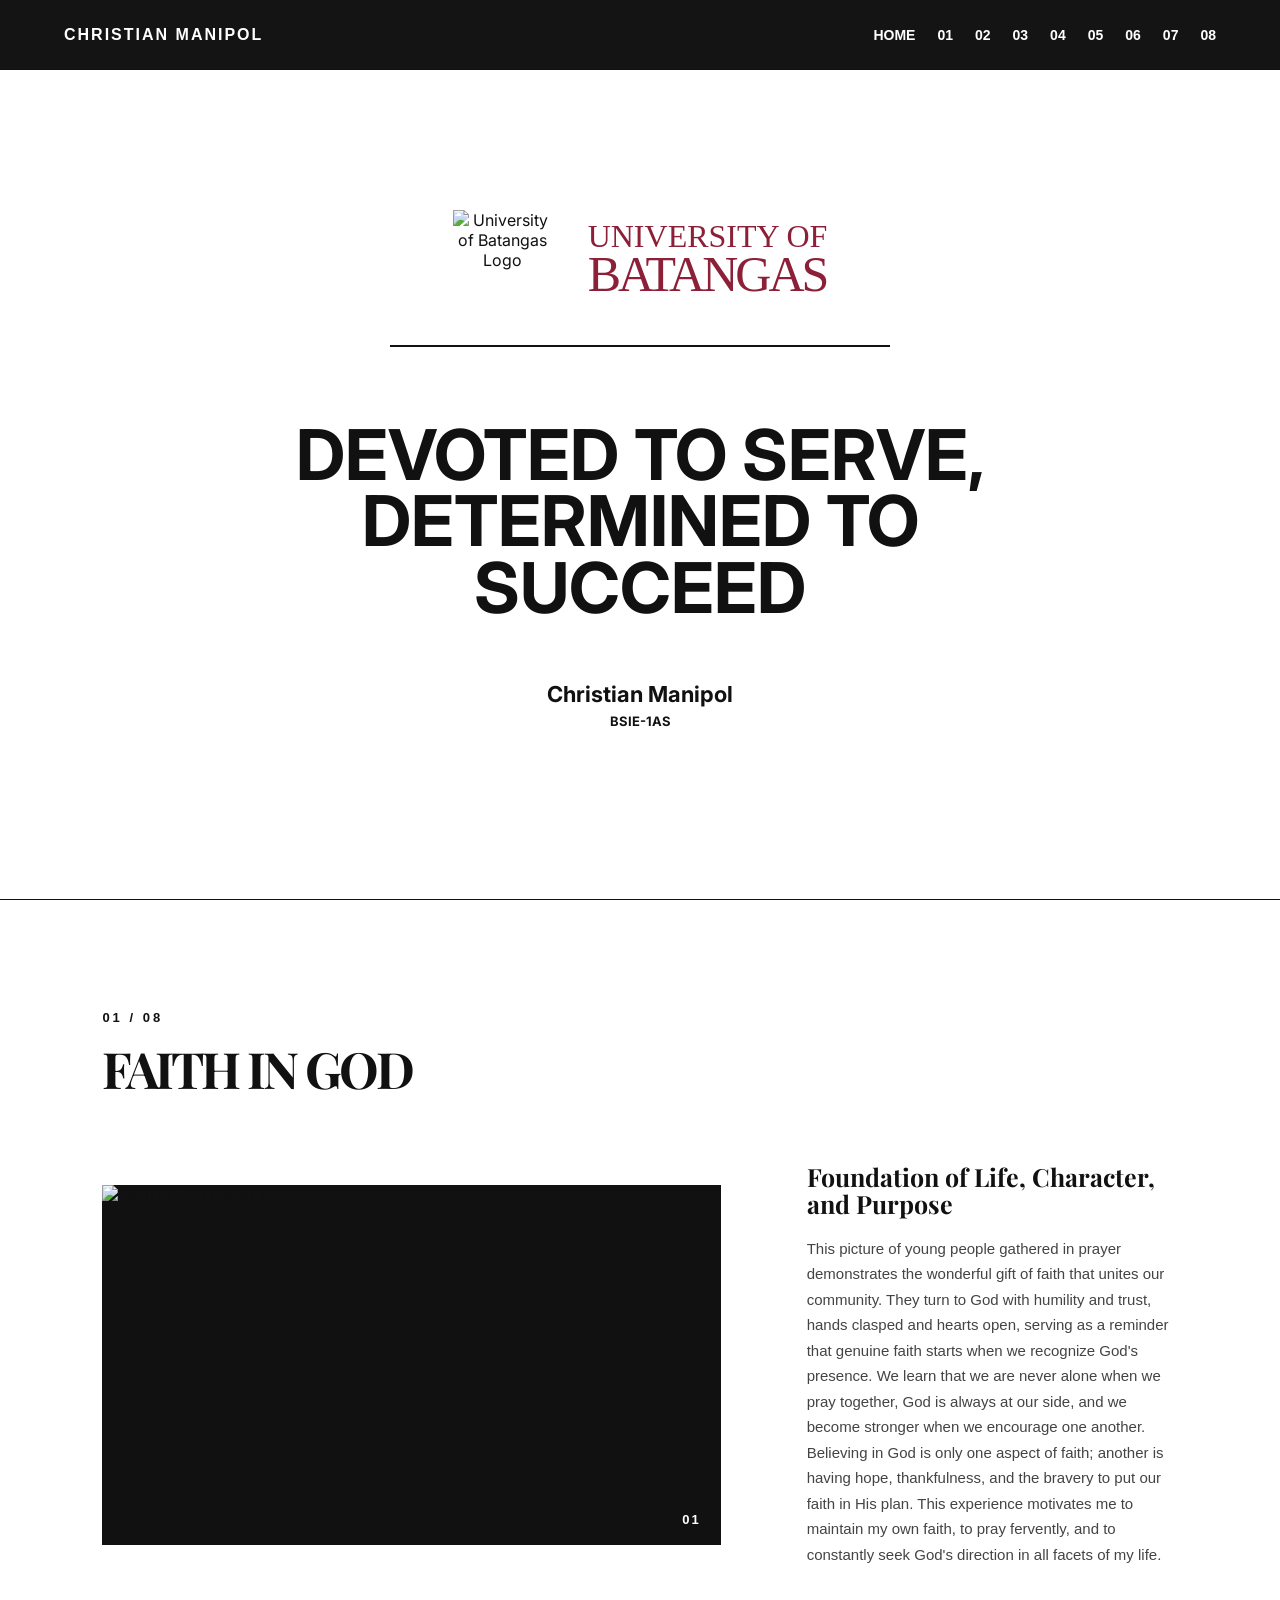
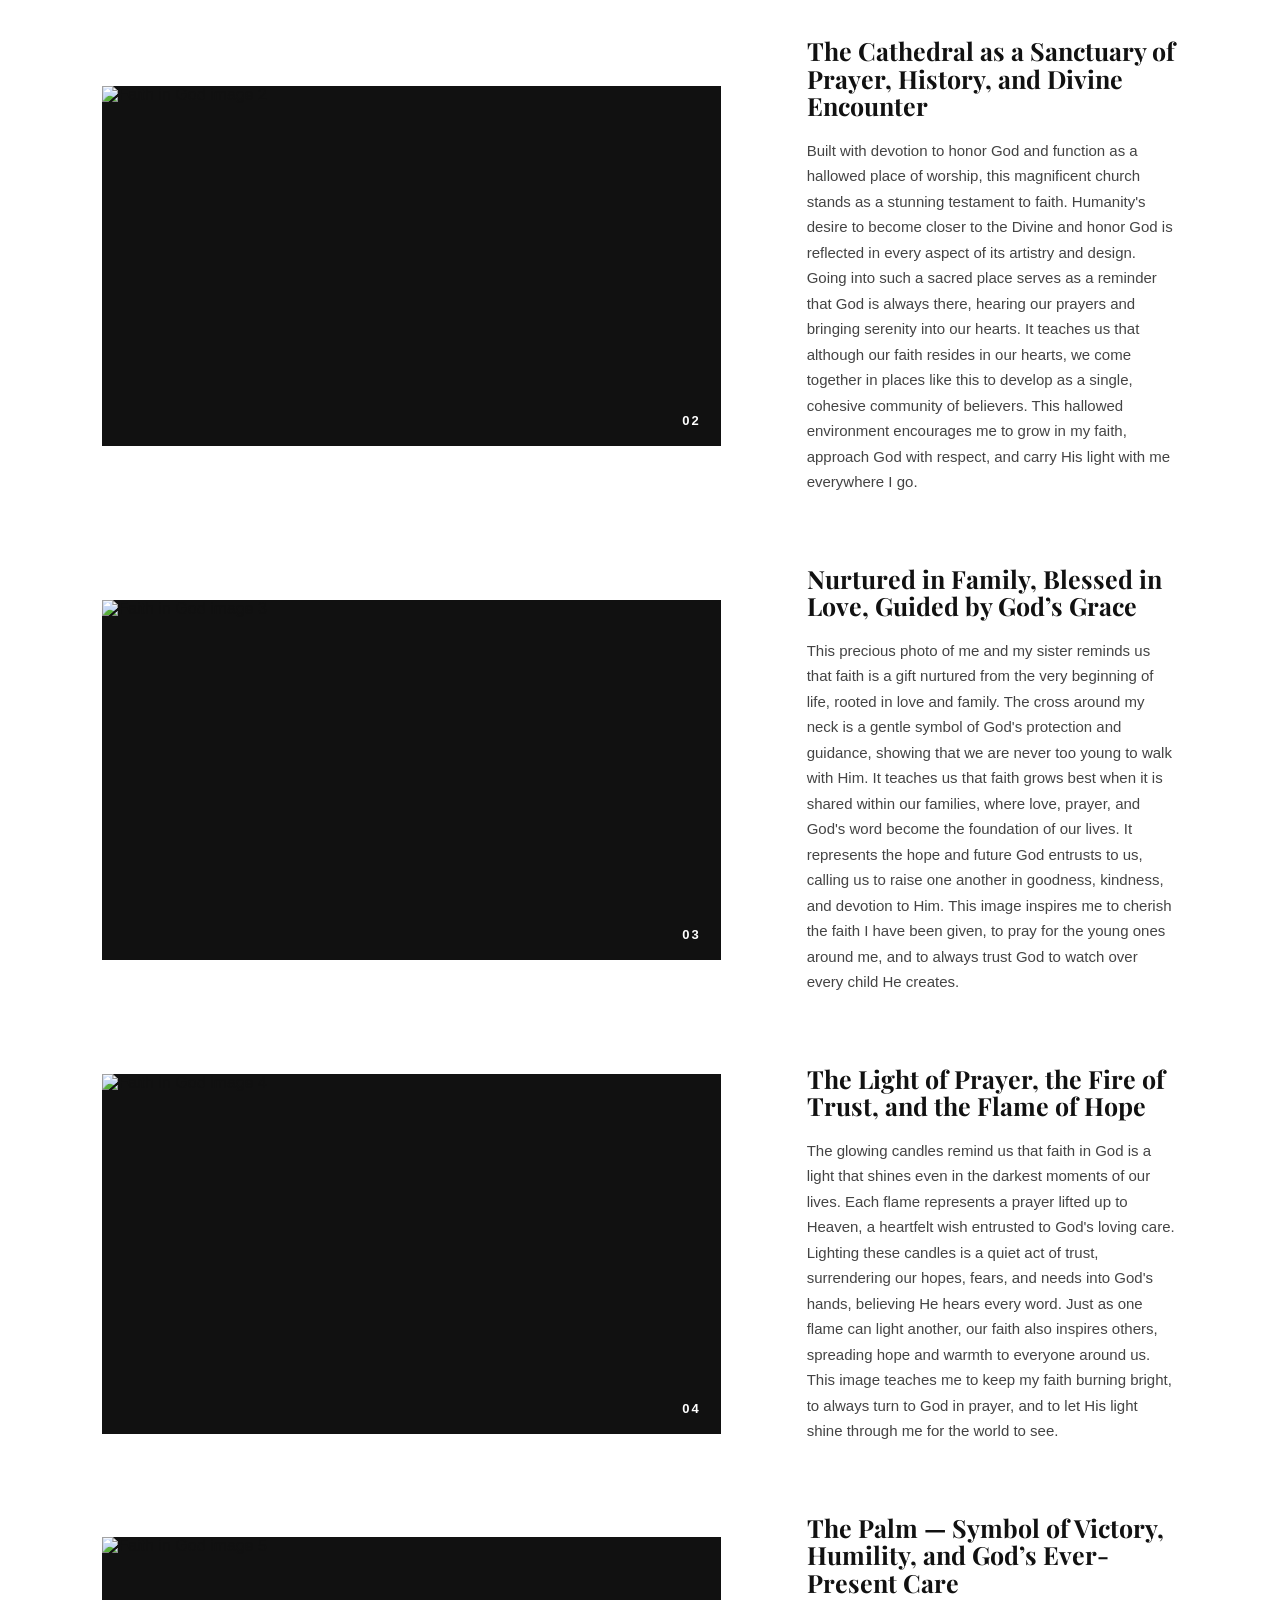
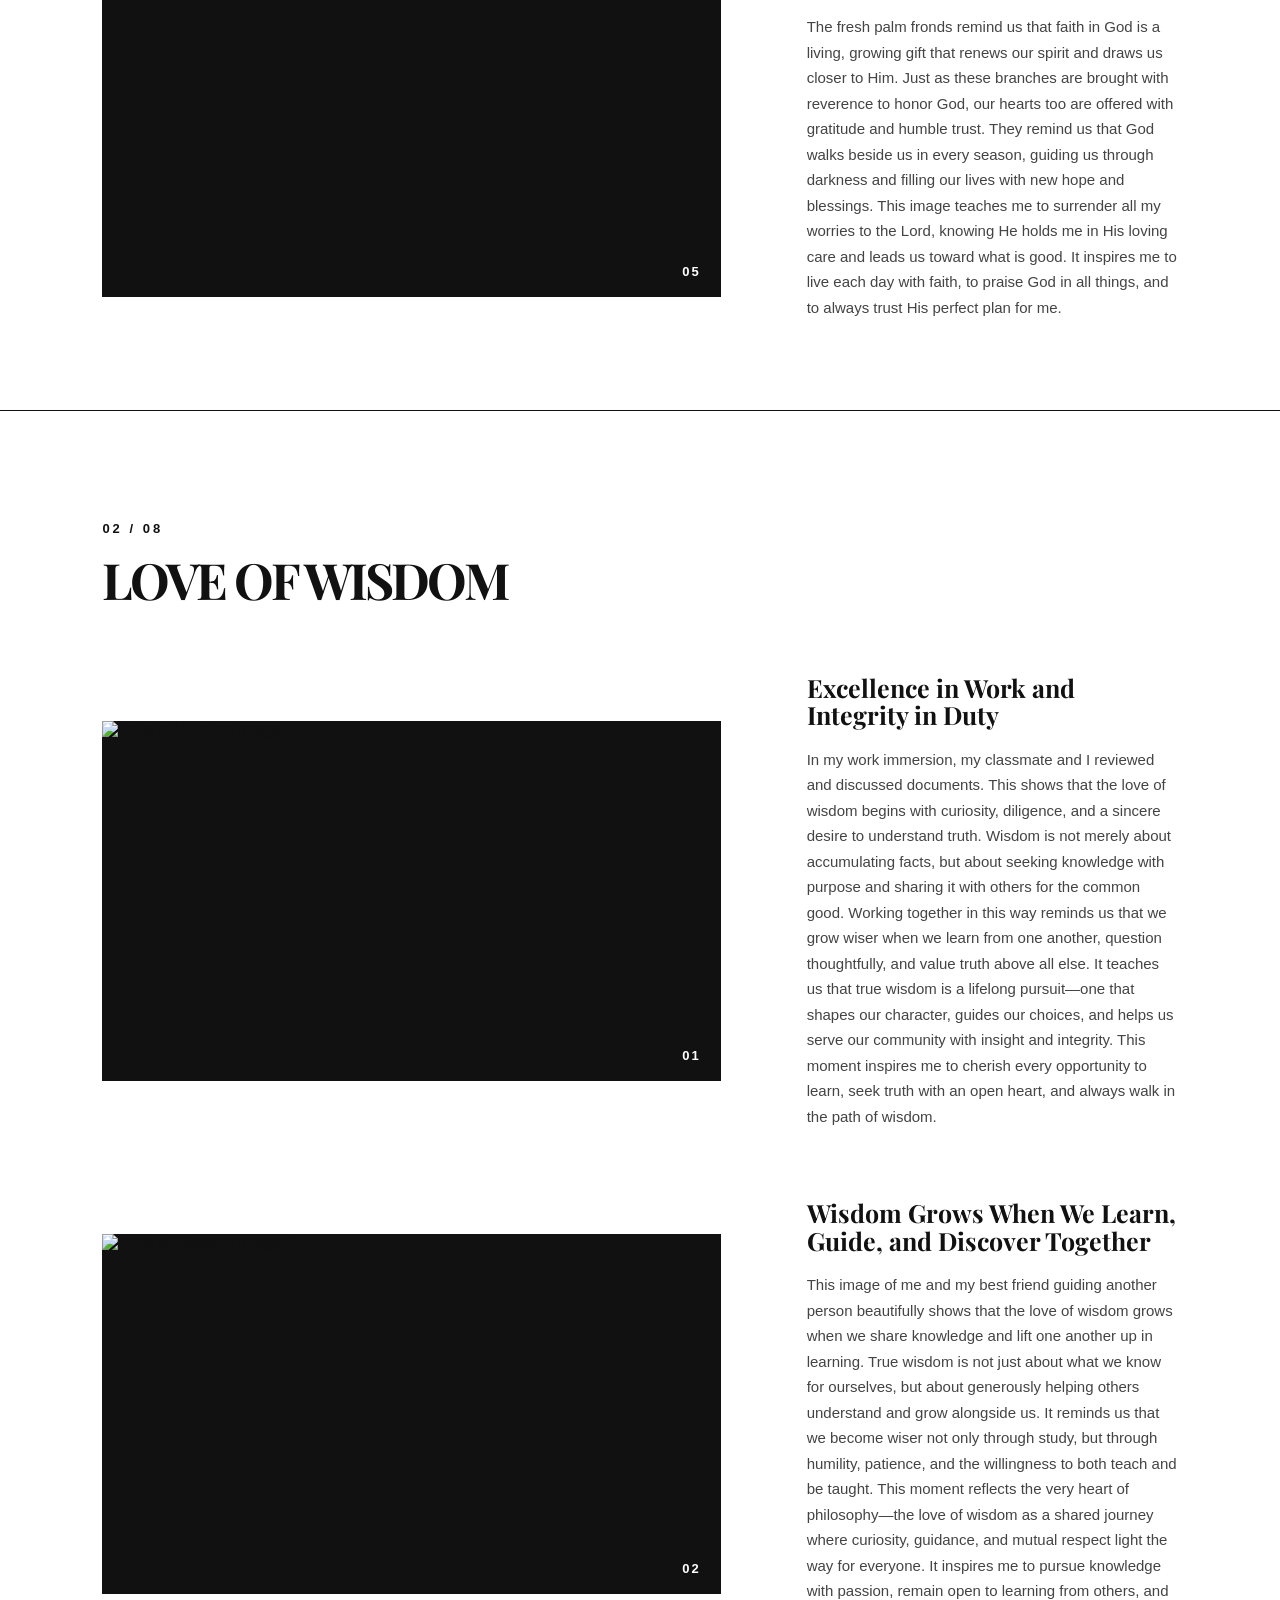
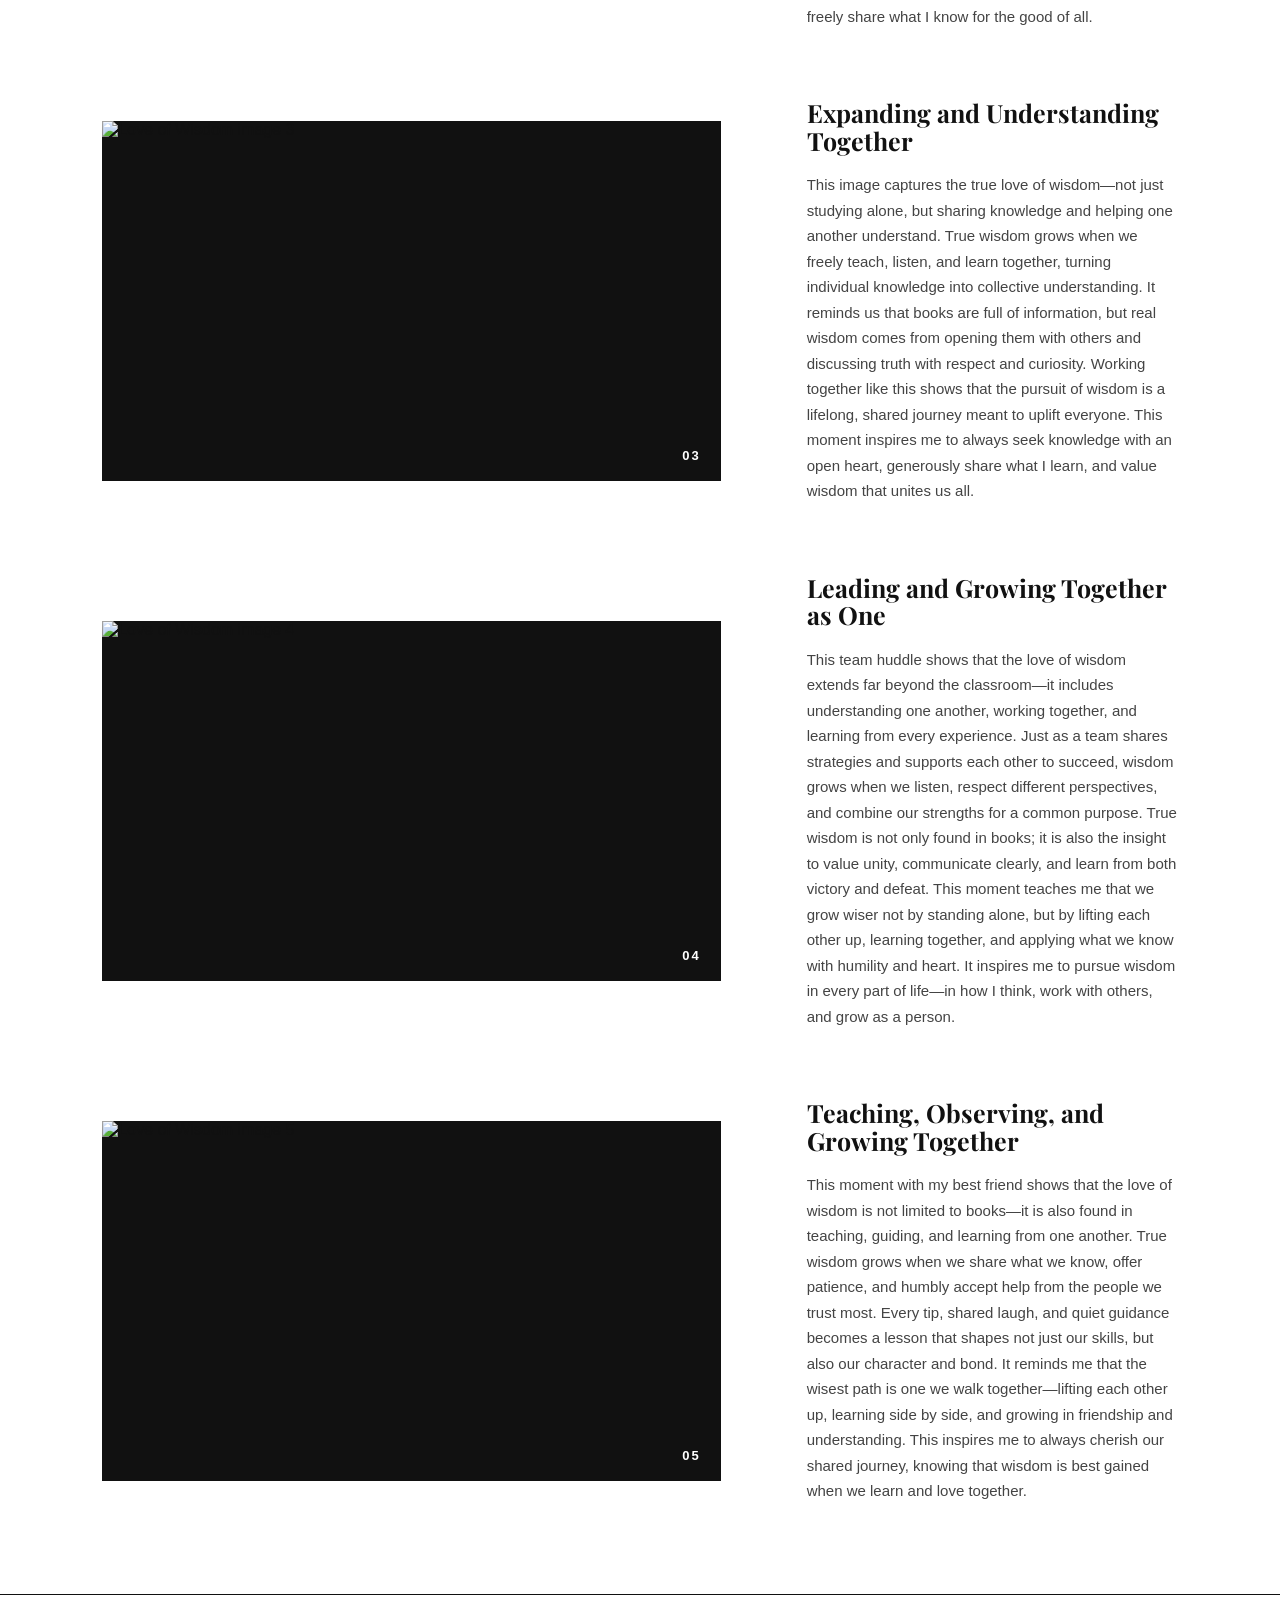
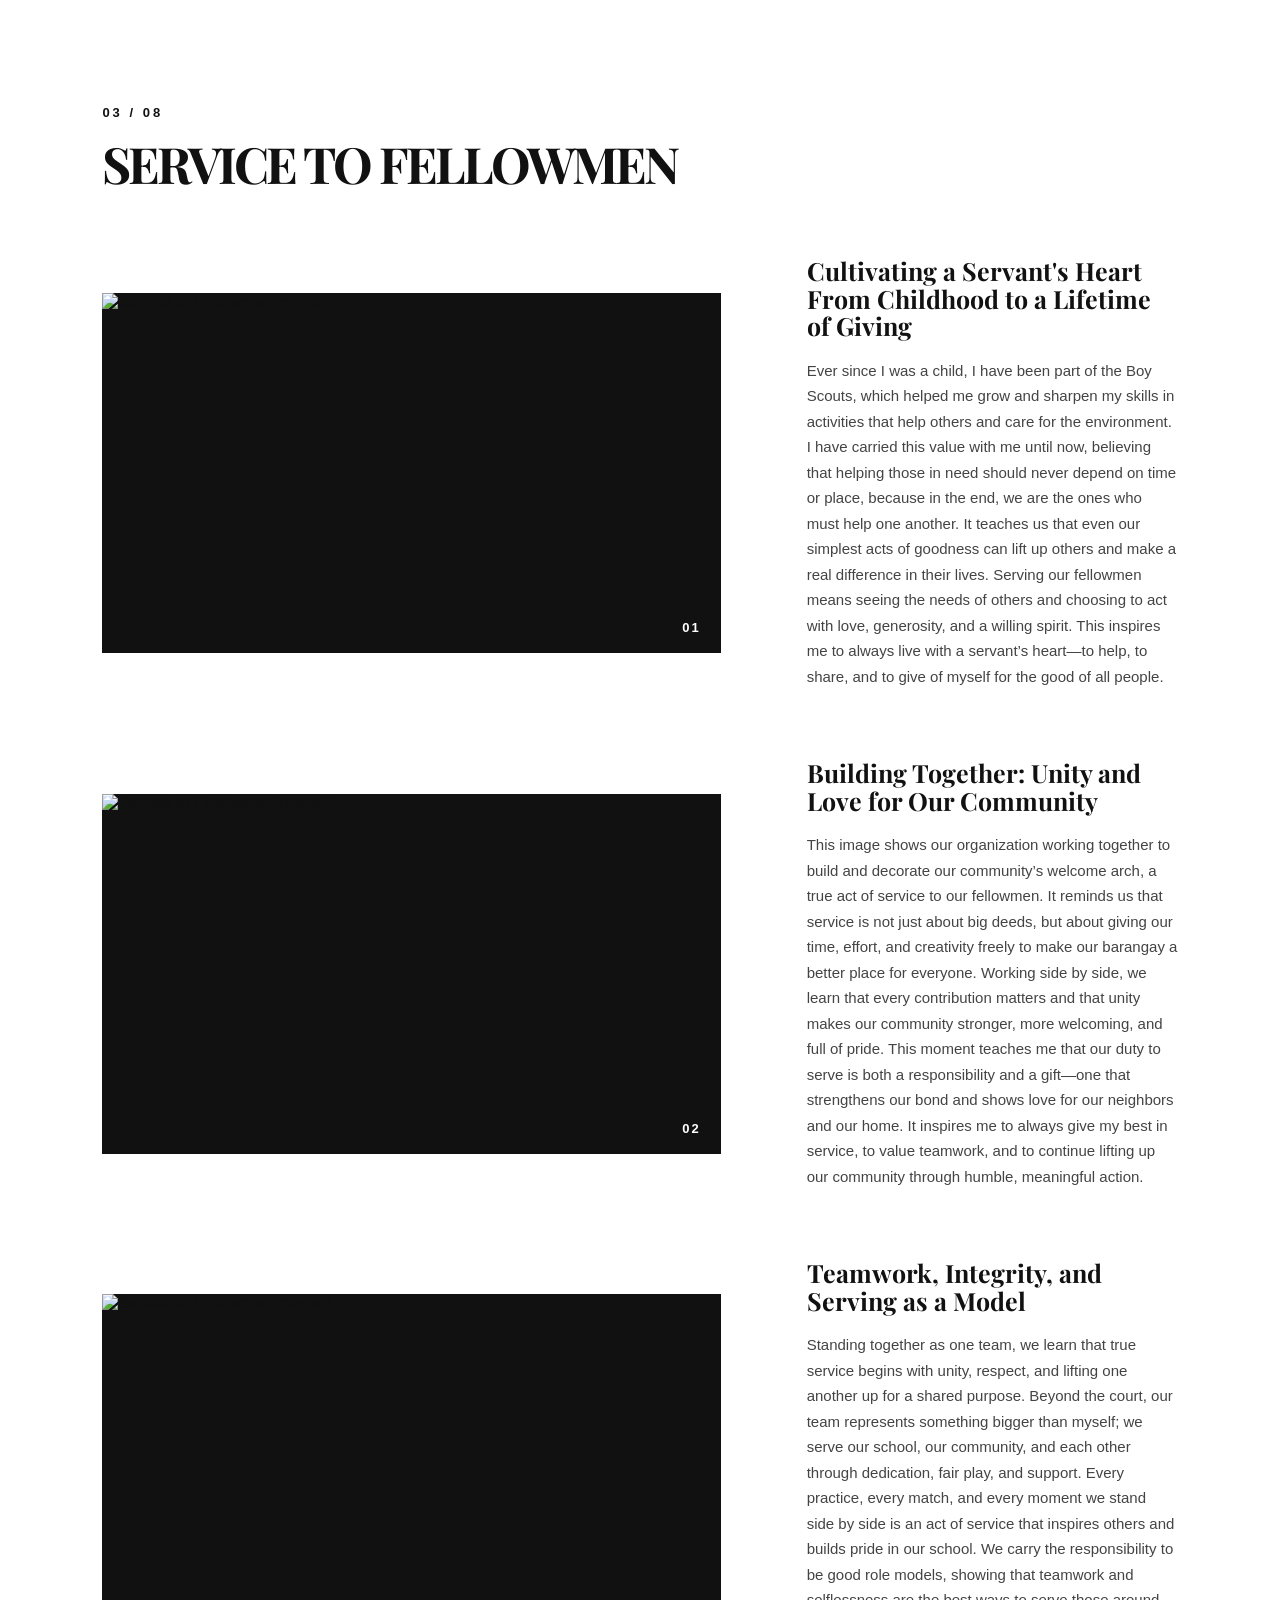
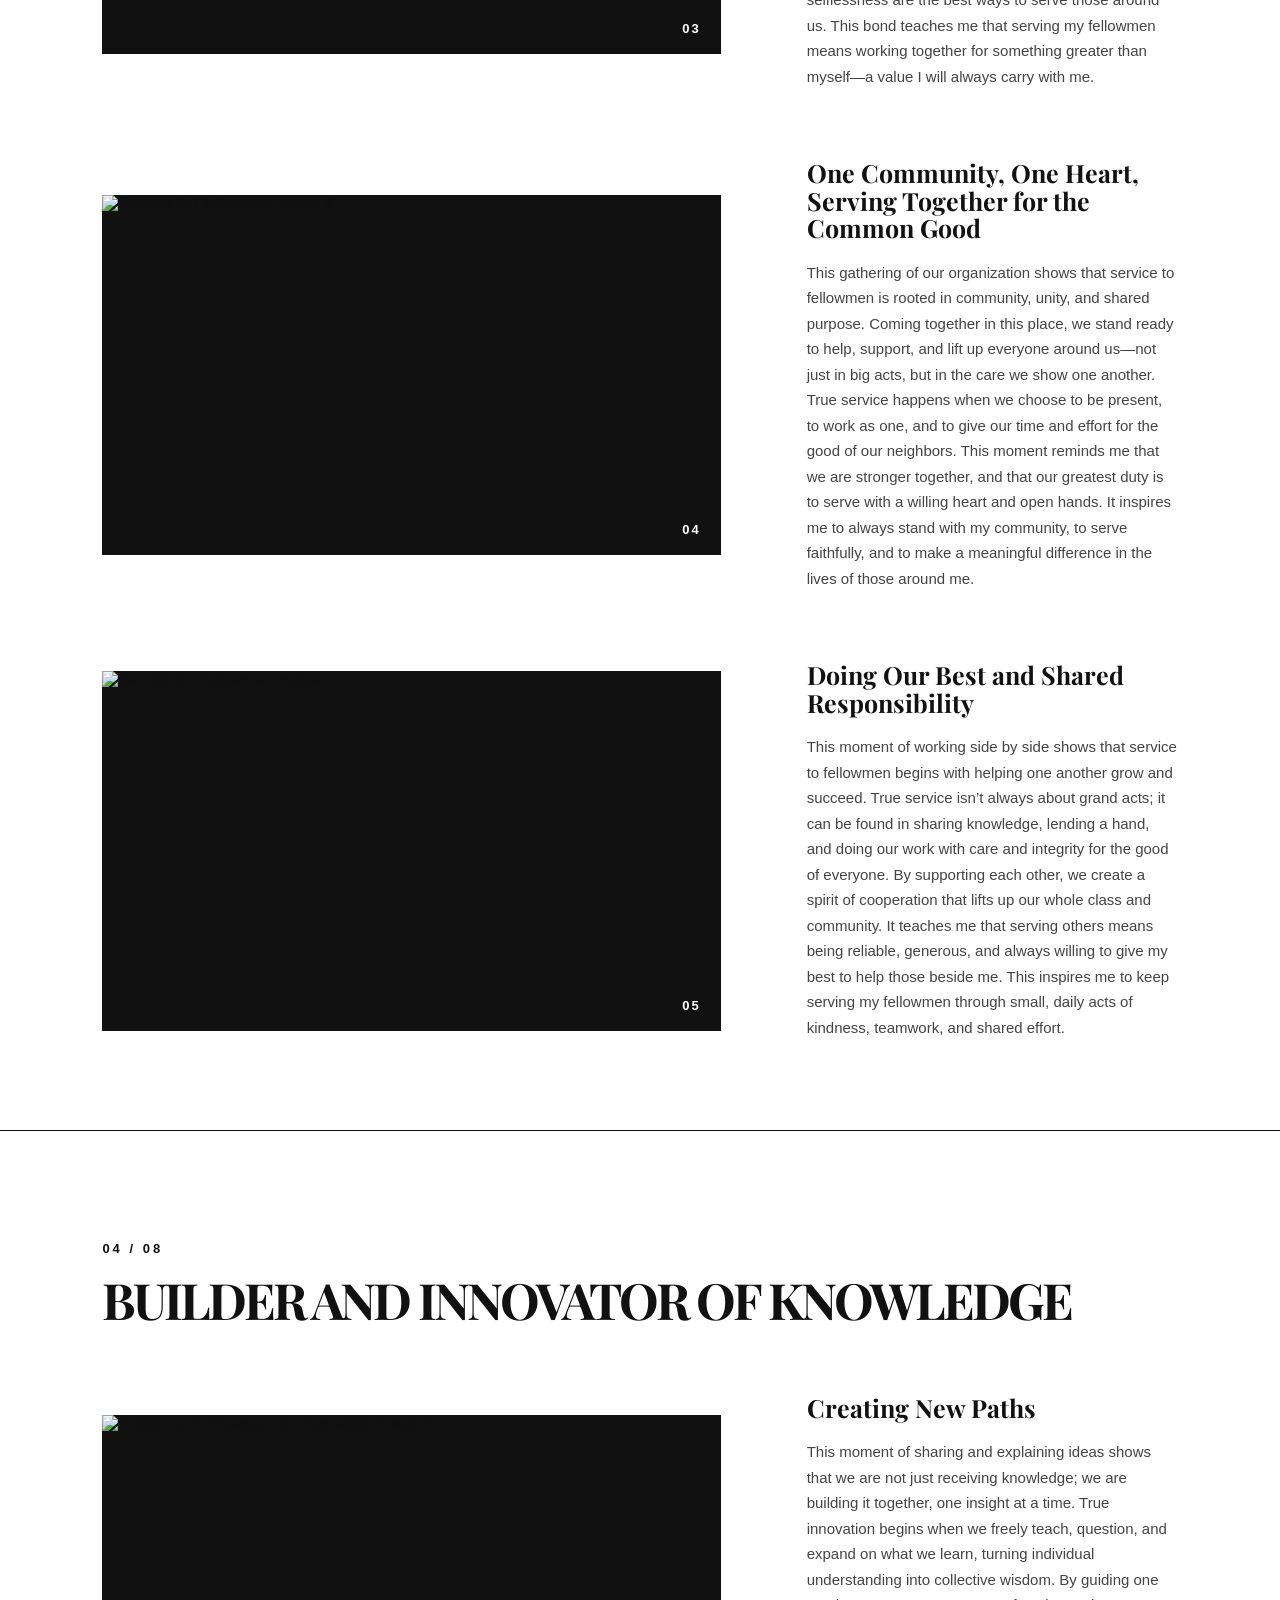
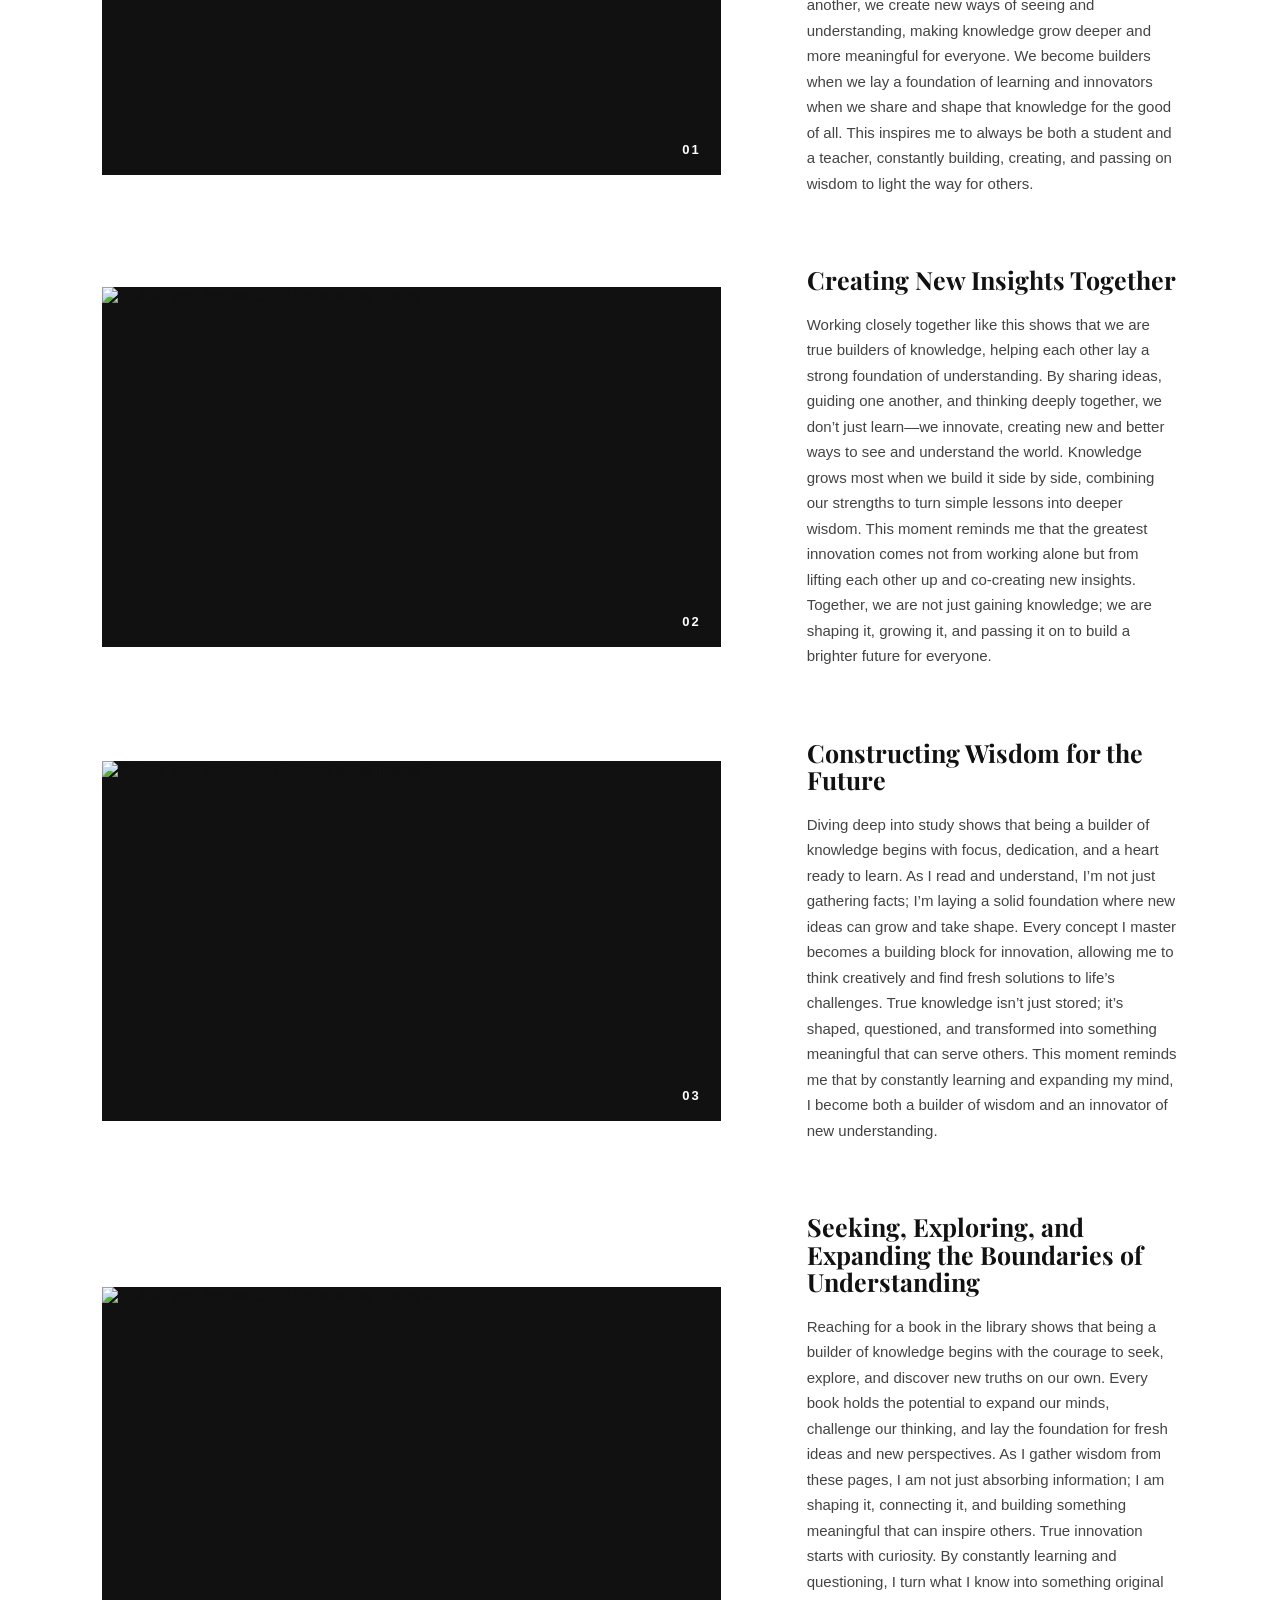
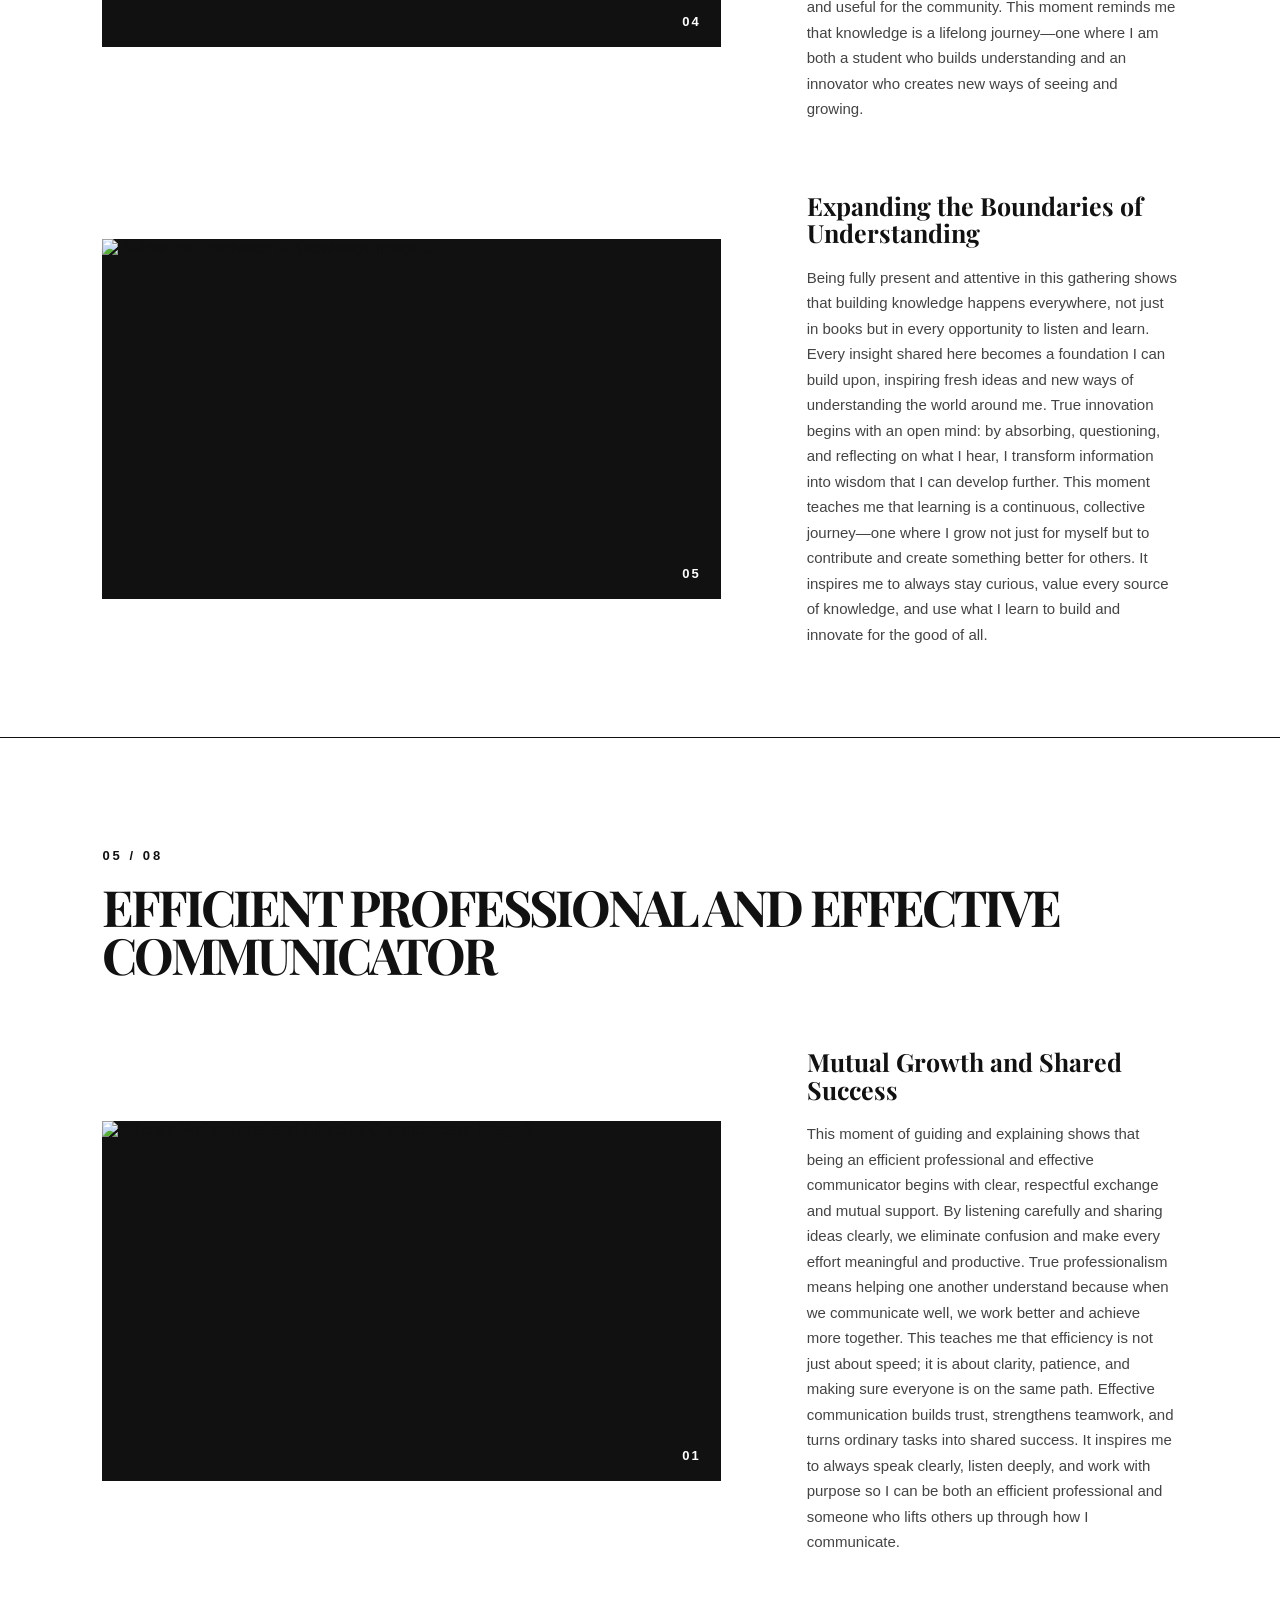
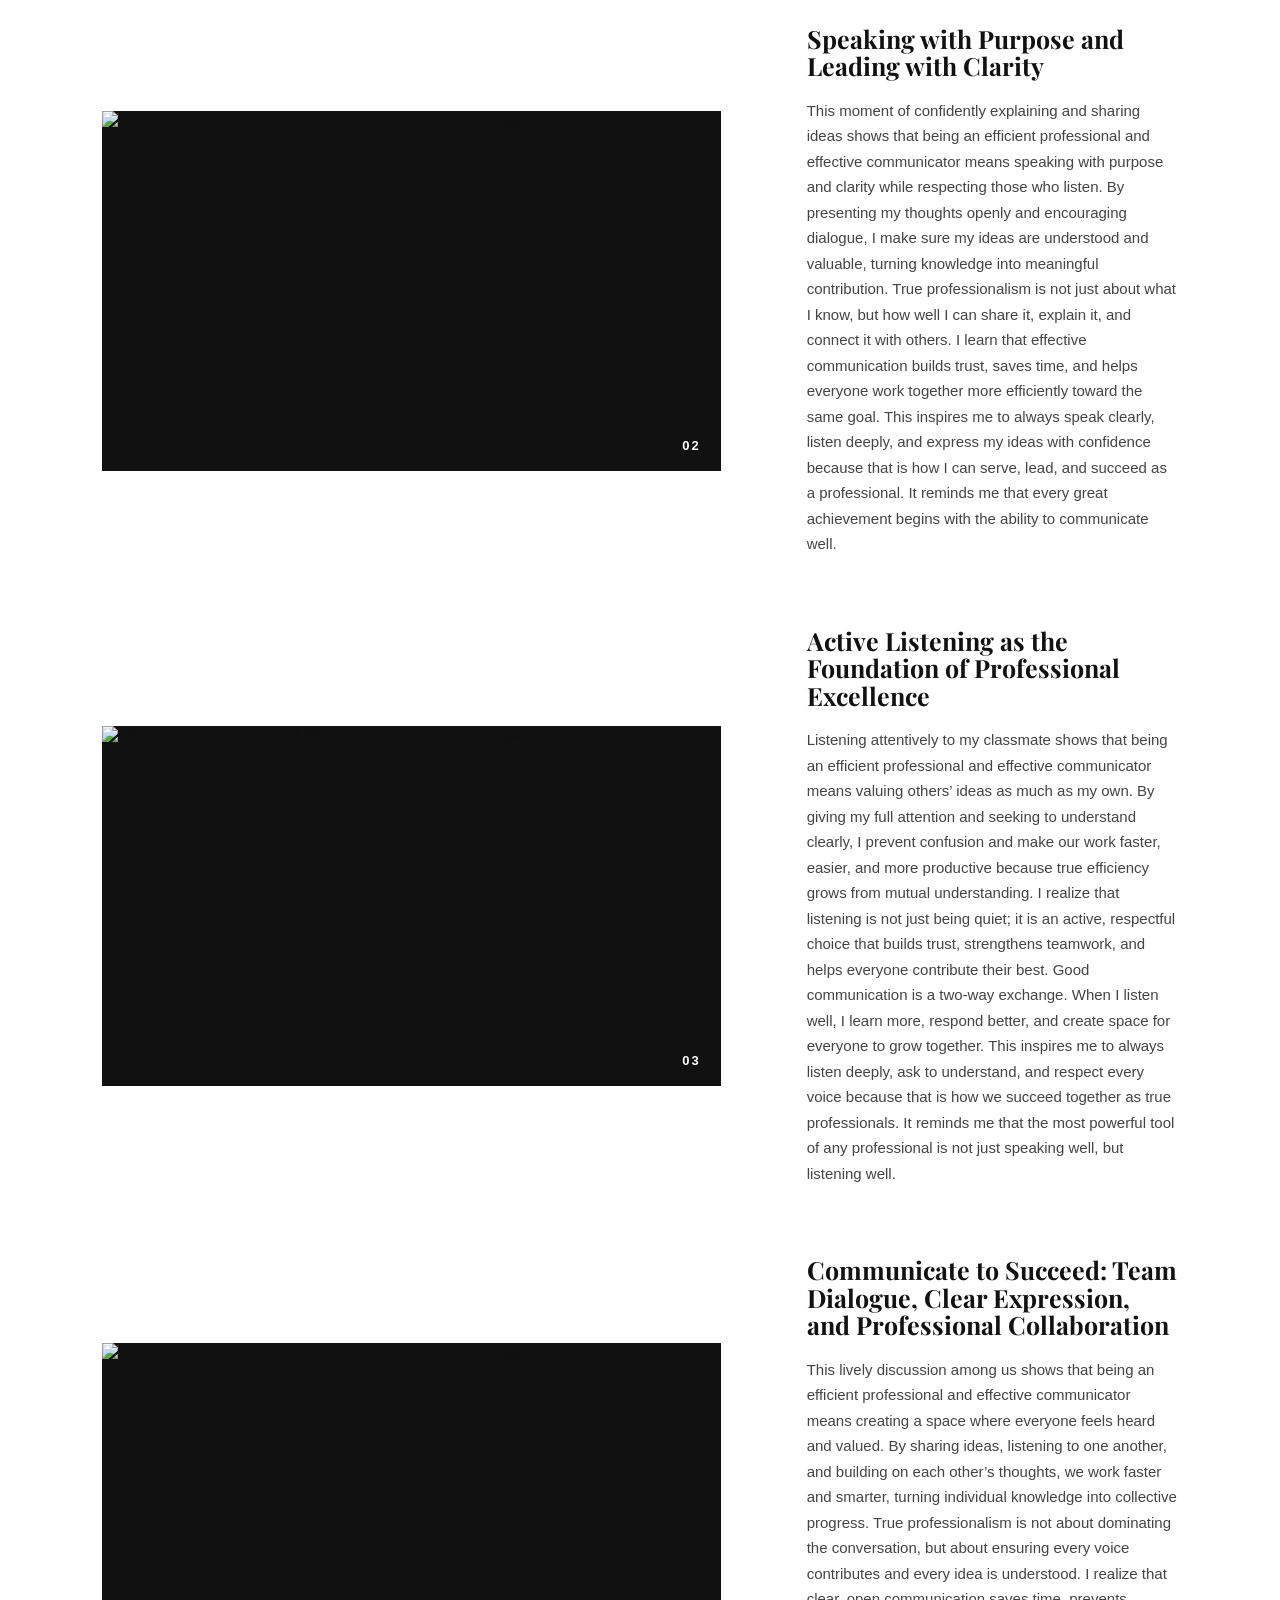
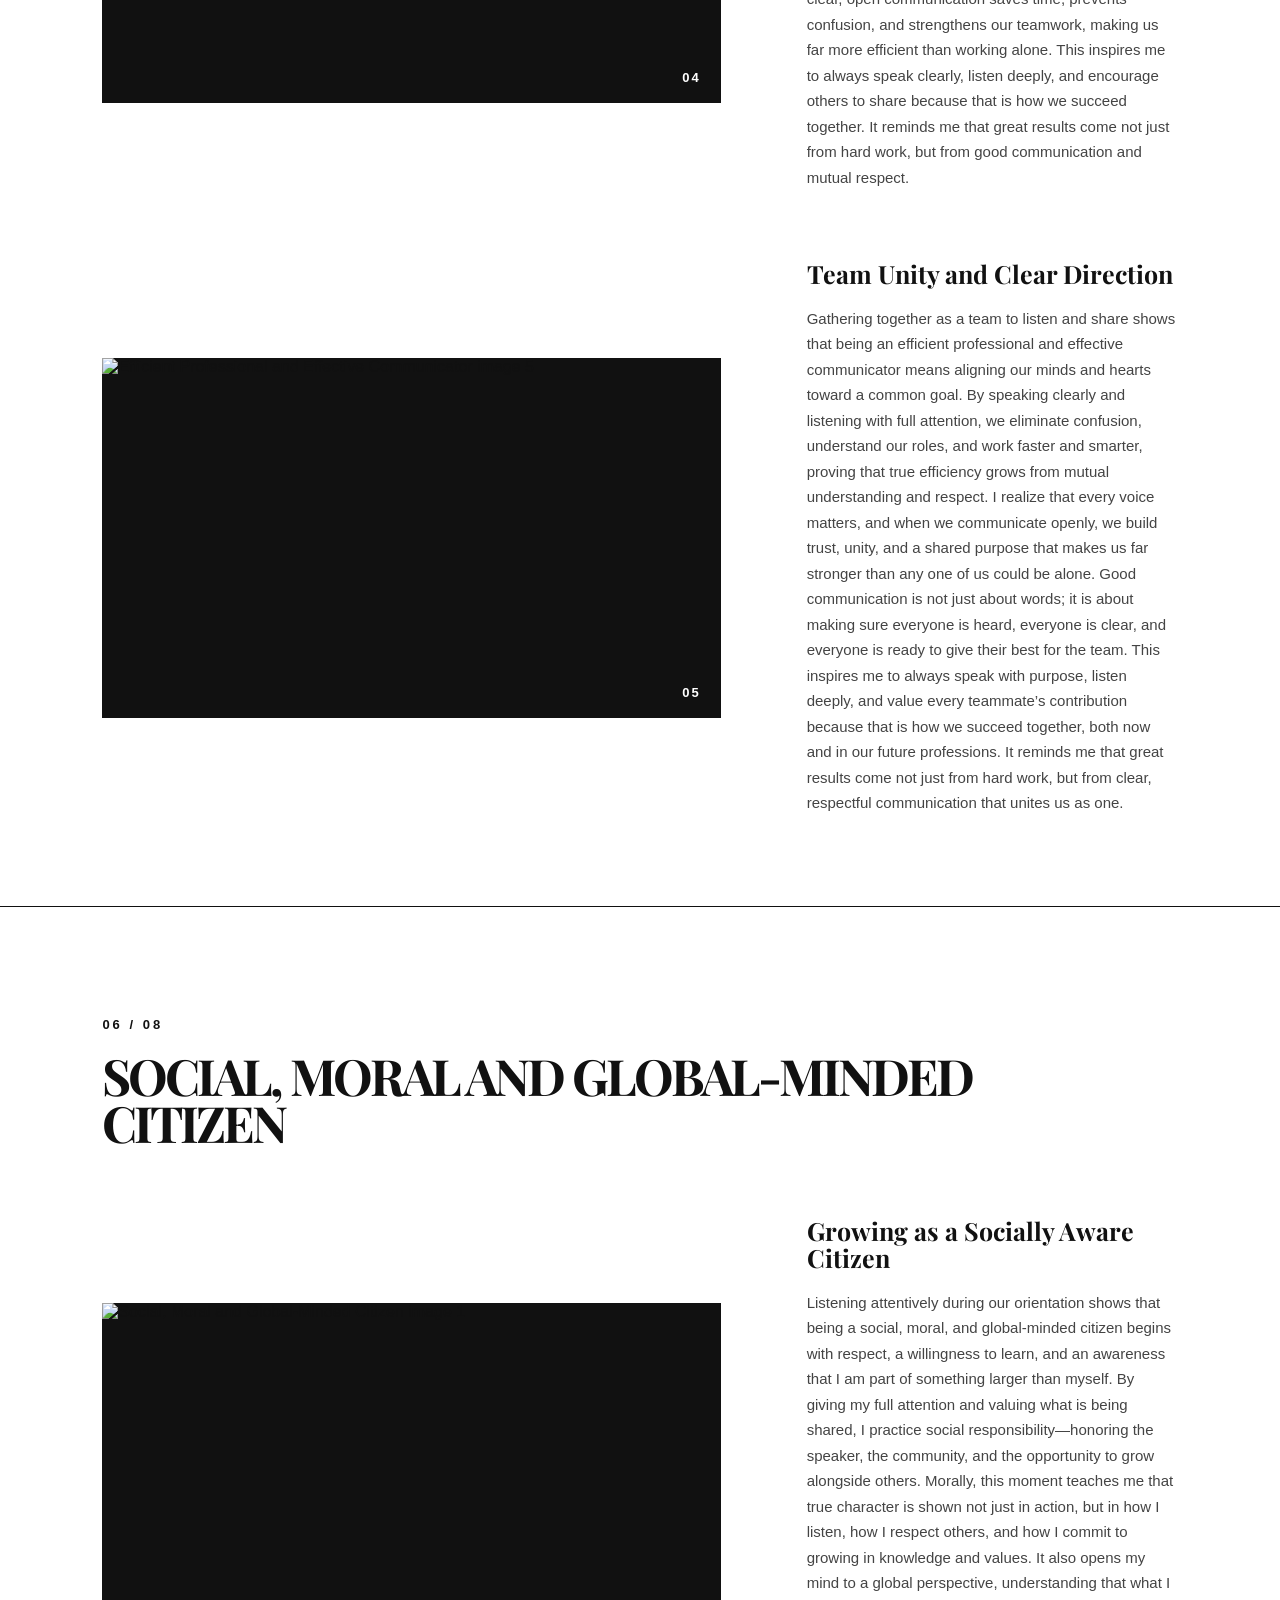
==== commit 0539d753: "Update section numbers and add assignments section" ====
--- a/index.html
+++ b/index.html
@@ -21,6 +21,7 @@
             <li><a href="#posters">05</a></li>
             <li><a href="#photo">06</a></li>
             <li><a href="#final">07</a></li>
+            <li><a href="#assignments">08</a></li>
         </ul>
     </nav>
 
@@ -58,7 +59,7 @@
         const sections = [
             {
                 id: "works",
-                number: "01 / 07",
+                number: "01 / 08",
                 title: "Faith in God",
                 descriptions: [
                     {
@@ -86,7 +87,7 @@
 
             {
                 id: "branding",
-                number: "02 / 07",
+                number: "02 / 08",
                 title: "Love of Wisdom",
                 descriptions: [
                     {
@@ -114,7 +115,7 @@
 
             {
                 id: "digital",
-                number: "03 / 07",
+                number: "03 / 08",
                 title: "Service to Fellowmen",
                 descriptions: [
                     {
@@ -142,7 +143,7 @@
 
             {
                 id: "social",
-                number: "04 / 07",
+                number: "04 / 08",
                 title: "Builder and Innovator of Knowledge",
                 descriptions: [
                     {
@@ -170,7 +171,7 @@
 
             {
                 id: "posters",
-                number: "05 / 07",
+                number: "05 / 08",
                 title: "Efficient Professional and Effective Communicator",
                 descriptions: [
                     {
@@ -198,7 +199,7 @@
 
             {
                 id: "photo",
-                number: "06 / 07",
+                number: "06 / 08",
                 title: "Social, Moral and Global-Minded Citizen",
                 descriptions: [
                     {
@@ -226,7 +227,7 @@
 
             {
                 id: "final",
-                number: "07 / 07",
+                number: "07 / 08",
                 title: "Transformed Lifelong Learner",
                 descriptions: [
                     {
@@ -250,20 +251,27 @@
                         text: "Dedicating time to read and study deeply shows that being a transformed lifelong learner means committing to grow every single day, not just when we are required to learn. I realize that learning is not limited to the classroom or a certain age—it is a lifelong journey that shapes my mind, my character, and how I see the world. Every idea I understand and every truth I discover transforms me a little more, helping me become wiser and more capable than I was before. This teaches me to stay humble, curious, and focused—knowing there is always more to learn no matter how much I already know. It inspires me to keep reading, keep asking, and keep growing—because the knowledge I gain will not only help me succeed, but also help me serve others better. I remind myself that as long as I keep learning, I keep transforming into the best version of myself."
                     }
                 ]
+            },
+            {
+                id: "assignments",
+                number: "08 / 08",
+                title: "Assignment and Quiz",
+                gallery: true,
+                descriptions: []
             }
         ];
 
         const imageSets = {
             works: [
-                "https://uploads.onecompiler.io/44xkjdnrb/44xkq8fme/FIG.jpg",
+                "https://uploads.onecompiler.io/44ykqc5w3/1790950862301/FIG.jpg",
                 "https://uploads.onecompiler.io/44xkjdnrb/44xkq8fme/FIG2.jpg",
                 "https://uploads.onecompiler.io/44xkjdnrb/44xkq8fme/FIG3.jpg",
                 "https://uploads.onecompiler.io/44xkjdnrb/44xkq8fme/FIG1.jpg",
-                "https://uploads.onecompiler.io/44xkjdnrb/44xkq8fme/FIG4.jpg"
+                "https://uploads.onecompiler.io/44ykqc5w3/1790950915559/FIG4.jpg"
             ],
             branding: [
                 "https://uploads.onecompiler.io/44xkjdnrb/44xkq8fme/BI3.jpg",
-                "https://uploads.onecompiler.io/44xkjdnrb/44xkq8fme/2.jpg",
+                "https://uploads.onecompiler.io/44ykqc5w3/1790951099118/2.jpg",
                 "https://uploads.onecompiler.io/44xkjdnrb/44xkq8fme/4.jpg",
                 "https://uploads.onecompiler.io/44xkjdnrb/44xkq8fme/BI.jpg",
                 "https://uploads.onecompiler.io/44xkjdnrb/44xkq8fme/BI2.jpg"
@@ -277,7 +285,7 @@
             ],
             social: [
                 "https://uploads.onecompiler.io/44xkjdnrb/44xkq8fme/4.jpg",
-                "https://uploads.onecompiler.io/44xkjdnrb/44xkq8fme/2.jpg",
+                "https://uploads.onecompiler.io/44ykqc5w3/1790951099118/2.jpg",
                 "https://uploads.onecompiler.io/44xkjdnrb/44xkq8fme/1.jpg",
                 "https://uploads.onecompiler.io/44xkjdnrb/44xkq8fme/EPEC1.jpg",
                 "https://uploads.onecompiler.io/44xkjdnrb/44xkq8fme/EPEC2.jpg"
@@ -292,7 +300,7 @@
             photo: [
                 "https://uploads.onecompiler.io/44xkjdnrb/44xkq8fme/EPEC2.jpg",
                 "https://uploads.onecompiler.io/44xkjdnrb/44xkq8fme/1.jpg",
-                "https://uploads.onecompiler.io/44xkjdnrb/44xkq8fme/2.jpg",
+                "https://uploads.onecompiler.io/44ykqc5w3/1790951099118/2.jpg",
                 "https://uploads.onecompiler.io/44xkjdnrb/44xkq8fme/6.jpg",
                 "https://uploads.onecompiler.io/44xkjdnrb/44xkq8fme/BI.jpg"
             ],
@@ -302,6 +310,13 @@
                 "https://uploads.onecompiler.io/44xkjdnrb/44xkq8fme/EPEC2.jpg",
                 "https://uploads.onecompiler.io/44xkjdnrb/44xkq8fme/BI4.jpg",
                 "https://uploads.onecompiler.io/44xkjdnrb/44xkq8fme/1.jpg"
+            ],
+            assignments: [
+                "https://uploads.onecompiler.io/44ykqc5w3/1790951655332/ass1.jpg",
+                "https://uploads.onecompiler.io/44ykqc5w3/1790951663055/ass2.jpg",
+                "https://uploads.onecompiler.io/44ykqc5w3/1790951671456/ass3.jpg",
+                "https://uploads.onecompiler.io/44ykqc5w3/1790951679604/ass4.jpg",
+                "https://uploads.onecompiler.io/44ykqc5w3/1790951686196/ass5.jpg"
             ]
         };
 
@@ -314,6 +329,18 @@
 
             const projects = imageSets[section.id]
                 .map((image, index) => {
+                    if (section.gallery) {
+                        return `
+                            <article class="assignment-card">
+                                <img
+                                    class="assignment-image"
+                                    src="${image}"
+                                    alt="${index < 3 ? "Assignment" : "Quiz"} ${index < 3 ? index + 1 : index - 2}"
+                                >
+                            </article>
+                        `;
+                    }
+
                     const description = section.descriptions[index] || {
                         title: `${section.title} ${index + 1}`,
                         text: "This image represents an important part of my personal growth and learning journey."
@@ -345,7 +372,7 @@
                     <div class="section-number">${section.number}</div>
                     <h1 class="section-title">${section.title}</h1>
                 </header>
-                <div class="project-list">${projects}</div>
+                <div class="project-list${section.gallery ? " assignment-gallery" : ""}">${projects}</div>
             `;
 
             portfolio.appendChild(portfolioSection);
@@ -364,10 +391,10 @@
                     );
                 });
             },
-            { threshold: 0.15 }
+            { threshold: 0.01 }
         );
 
         animatedElements.forEach(element => observer.observe(element));
     </script>
 </body>
-</html>+</html>
--- a/styles.css
+++ b/styles.css
@@ -28,6 +28,11 @@
     align-items: center;
     background: rgba(0, 0, 0, 0.92);
     border-bottom: 1px solid #111;
+    transition: background 0.3s ease;
+}
+
+.navbar:hover {
+    background: rgba(0, 0, 0, 0.98);
 }
 
 .logo {
@@ -48,11 +53,20 @@
     text-decoration: none;
     font-size: 14px;
     font-weight: 700;
-    transition: opacity 0.3s ease;
+    transition: opacity 0.3s ease, transform 0.3s ease;
 }
 
 .nav-links a:hover {
     opacity: 0.45;
+    transform: translateY(-2px);
+}
+
+.cover-page,
+.portfolio-section,
+footer {
+    opacity: 0;
+    transform: translateY(24px);
+    transition: opacity 0.8s ease, transform 0.8s ease;
 }
 
 .cover-page {
@@ -62,8 +76,6 @@
     padding: 100px 30px 60px;
     text-align: center;
     border-bottom: 1px solid #111;
-    opacity: 1;
-    transform: none;
     font-family: "Inter", Arial, sans-serif;
 }
 
@@ -143,8 +155,6 @@
     padding: 110px 8% 90px;
     border-bottom: 1px solid #111;
     scroll-margin-top: 70px;
-    opacity: 1;
-    transform: none;
 }
 
 .section-header {
@@ -179,6 +189,30 @@
     align-items: center;
     gap: 8%;
     min-height: 360px;
+    opacity: 0;
+    transform: translateY(20px);
+    transition: opacity 0.7s ease, transform 0.7s ease;
+}
+
+.portfolio-section.show .project-row {
+    opacity: 1;
+    transform: translateY(0);
+}
+
+.portfolio-section.show .project-row:nth-child(2) {
+    transition-delay: 0.08s;
+}
+
+.portfolio-section.show .project-row:nth-child(3) {
+    transition-delay: 0.16s;
+}
+
+.portfolio-section.show .project-row:nth-child(4) {
+    transition-delay: 0.24s;
+}
+
+.portfolio-section.show .project-row:nth-child(5) {
+    transition-delay: 0.32s;
 }
 
 .project-image {
@@ -244,8 +278,6 @@
     color: #fff;
     text-align: center;
     background: #111;
-    opacity: 1;
-    transform: none;
 }
 
 footer h2 {
@@ -344,6 +376,7 @@
 
     .cover-page,
     .portfolio-section,
+    .project-row,
     footer {
         opacity: 1;
         transform: none;
